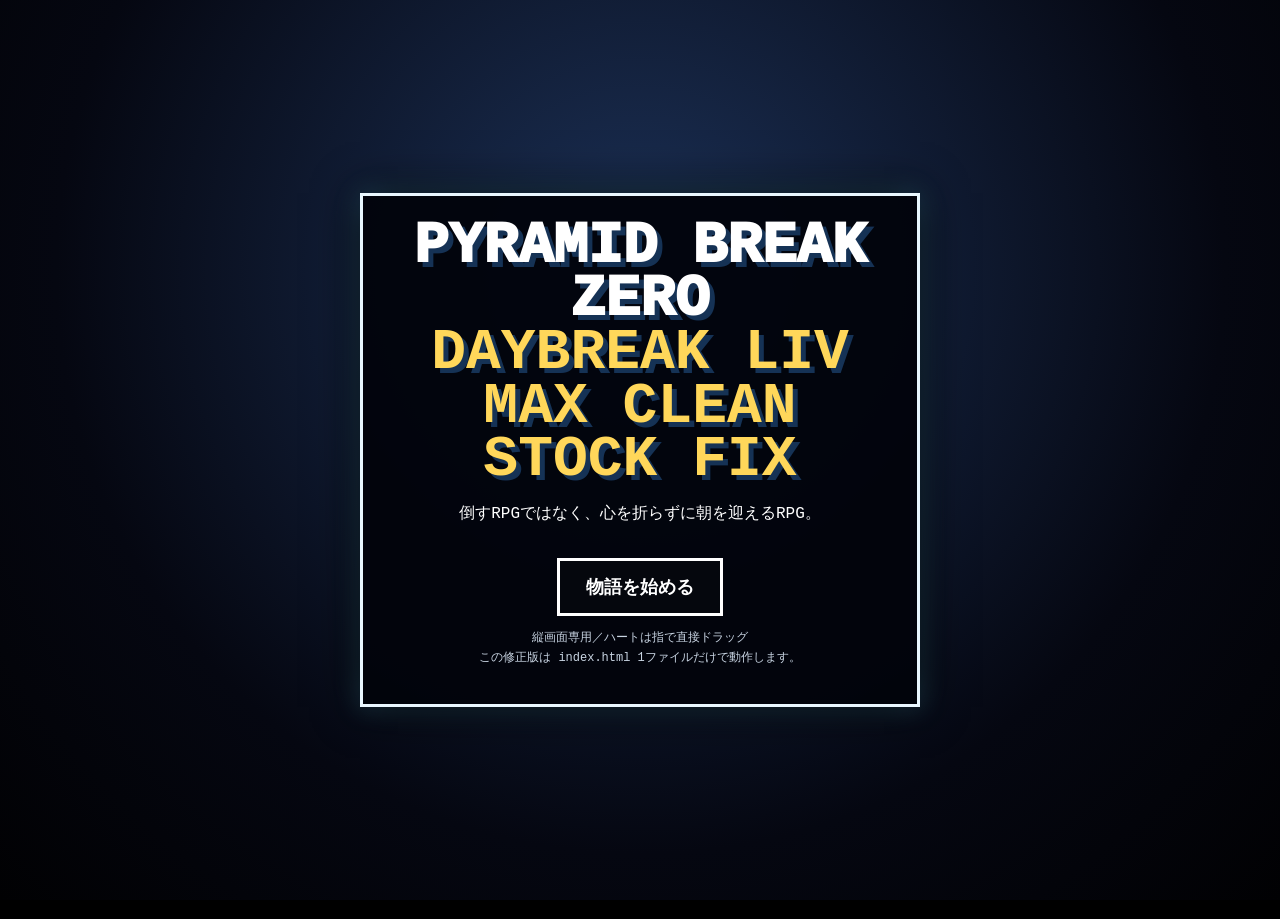
==== index.html @ 1a09490d "rpg" ====
<!doctype html><html lang="ja"><head><meta charset="utf-8"><meta name="viewport" content="width=device-width,initial-scale=1,viewport-fit=cover,user-scalable=no"><meta name="theme-color" content="#02040b"><title>DAYBREAK L BARRIER PERFECT FIX</title><style>*{box-sizing:border-box;-webkit-user-select:none;user-select:none;-webkit-touch-callout:none}html,body{margin:0;width:100%;height:100%;overflow:hidden;background:#000;color:#fff;font-family:ui-monospace,SFMono-Regular,Menlo,monospace}body{display:grid;place-items:center}#wrap{position:relative;width:100vw;height:100dvh;background:#000}canvas{display:block;width:100%;height:100%;touch-action:none}.overlay{position:absolute;inset:0;z-index:20;display:grid;place-items:center;padding:20px;background:radial-gradient(circle at 50% 30%,#1c3157,#050711 65%,#010103)}.card{width:min(92vw,560px);padding:24px;border:3px solid #e9f7ff;background:#02040bf2;text-align:center;box-shadow:0 0 42px #000,0 0 24px #65d9ff55}.logo{font-size:clamp(30px,8vw,58px);font-weight:1000;line-height:.92;text-shadow:5px 5px 0 #153255}.logo b{color:#ffd75a}button{margin-top:18px;padding:14px 26px;border:3px solid #fff;background:#05070d;color:#fff;font:900 18px monospace}.small{font-size:12px;line-height:1.7;color:#c8d4e2}.hidden{display:none!important}#rotate{display:none;position:absolute;inset:0;z-index:50;background:#000;place-items:center;text-align:center;padding:28px;font-weight:900}@media(orientation:landscape) and (max-height:850px){#rotate{display:grid}}</style></head><body><div id="wrap"><canvas id="game" width="540" height="960"></canvas><div id="start" class="overlay"><div class="card"><div class="logo">PYRAMID BREAK ZERO<br><b>DAYBREAK LI<br>RAPID MAX MUSIC FIX</b></div><p>倒すRPGではなく、心を折らずに朝を迎えるRPG。</p><button id="startButton">物語を始める</button><p class="small">縦画面専用／ハートは指で直接ドラッグ<br>この修正版は index.html 1ファイルだけで動作します。</p></div></div><div id="ending" class="overlay hidden"><div class="card"><div id="endingTitle" class="logo">DAYBREAK</div><p id="endingText"></p><button id="restartButton">もう一度</button></div></div><div id="fatal" class="overlay hidden"><div class="card"><h2>起動エラー</h2><p id="fatalText"></p><button onclick="location.reload()">再読み込み</button></div></div><div id="rotate">iPhoneを縦向きにしてください</div></div>\n<script>
(function(){
  if(!CanvasRenderingContext2D.prototype.roundRect){
    CanvasRenderingContext2D.prototype.roundRect=function(x,y,w,h,r){
      r=Math.max(0,Math.min(Number(r)||0,Math.abs(w)/2,Math.abs(h)/2));
      this.moveTo(x+r,y);this.lineTo(x+w-r,y);this.quadraticCurveTo(x+w,y,x+w,y+r);
      this.lineTo(x+w,y+h-r);this.quadraticCurveTo(x+w,y+h,x+w-r,y+h);
      this.lineTo(x+r,y+h);this.quadraticCurveTo(x,y+h,x,y+h-r);
      this.lineTo(x,y+r);this.quadraticCurveTo(x,y,x+r,y);return this;
    };
  }
  window.addEventListener('error',function(e){
    var f=document.getElementById('fatal'),t=document.getElementById('fatalText');
    if(t)t.textContent='エラー: '+(e.message||'不明なエラー');if(f)f.classList.remove('hidden');
  });
})();
</script><script>"use strict";window.Game={W:540,H:960,canvas:null,ctx:null,arena:{x:34,y:305,w:472,h:405},state:"BOOT",sub:"none",last:0,time:0,turn:0,active:0,bond:0,score:0,talkCount:0,talkRoute:false,trueReady:false,dialogue:[],dialogueIndex:0,dialogueNext:null,attackX:70,attackDir:1,attackTime:0,attackHits:0,attackTotal:0,attackEnded:false,bullets:[],particles:[],damageText:[],trails:[],hitRects:[],defenseTime:0,patternId:0,patternClock:0,dragging:false,shake:0,flash:0,message:"",messageTime:0,timeStopTurns:0,barrierTurns:0,critTurns:0,slowTurns:0,oniTurns:0,skillUsed:[0,0,0,0,0,0],permanentDead:[false,false,false,false,false,false],attackBoost:[1,1,1,1,1,1],stunTurns:[0,0,0,0,0,0],bossFx:{hover:0,wing:0,hit:0,transform:0,handL:0,handR:0,dash:0,reach:0,eyeBeam:0,coreOpen:0,cinema:0,cinemaType:"",cinemaName:"",cinemaQuote:"",cinemaColor:"#fff"},heart:{x:270,y:515,r:10,inv:0,ox:0,oy:0},party:[{name:"トシユキ",max:120,hp:120,mp:75,mm:75,c:"#725fbd",skill:"ザ・ワールド",pow:22},{name:"カズアキ",max:195,hp:195,mp:50,mm:50,c:"#805044",skill:"ワールド・イズ・マイン",pow:39},{name:"マッピー",max:125,hp:125,mp:90,mm:90,c:"#d0aa60",skill:"ピラミッド・ハート",pow:18},{name:"ケイタ",max:135,hp:135,mp:78,mm:78,c:"#ef9432",skill:"鳳翼天翔",pow:29},{name:"イサジ",max:185,hp:185,mp:46,mm:46,c:"#edc650",skill:"領域展開・鬼",pow:36},{name:"リョウゴ",max:140,hp:140,mp:82,mm:82,c:"#438fca",skill:"虫の知らせ",pow:26}],boss:{name:"機械天使 アルカ・セラフ 完全体",max:1200000,hp:1200000,phase:1,armor:850},items:{herb:1},stars:[],nebulae:[],meteors:[]};Game.clamp=(v,a,b)=>Math.max(a,Math.min(b,v));Game.rnd=(a,b)=>a+Math.random()*(b-a);Game.actions=()=>Game.trueReady?["こうげき","わざ","どうぐ","手を差し伸べる","こうたい"]:["こうげき","わざ","どうぐ","はなす","こうたい"];Game.current=function(){if(Game.party[Game.active].hp<=0||Game.permanentDead[Game.active]){const i=Game.party.findIndex((p,j)=>p.hp>0&&!Game.permanentDead[j]);Game.active=i<0?0:i}return Game.party[Game.active]};Game.aliveCount=()=>Game.party.filter((p,i)=>p.hp>0&&!Game.permanentDead[i]).length;Game.skillLimit=i=>1;
"use strict";
Game.audio=null;Game.bgm=null;Game.bgmPhase2=null;Game.musicTimer=null;Game.musicStep=0;Game.sfxGain=4.5;Game.phase2MusicStarted=false;

Game.ensureMaster=function(){
 if(!Game.audio)return;
 if(!Game.masterCompressor){
  Game.masterCompressor=Game.audio.createDynamicsCompressor();
  Game.masterCompressor.threshold.value=-18;
  Game.masterCompressor.knee.value=18;
  Game.masterCompressor.ratio.value=6;
  Game.masterCompressor.attack.value=.003;
  Game.masterCompressor.release.value=.18;
  Game.masterCompressor.connect(Game.audio.destination);
 }
};

Game.ensureAudio=function(){
 if(!Game.audio)Game.audio=new(window.AudioContext||window.webkitAudioContext)();
 if(Game.audio.state==="suspended")Game.audio.resume().catch(()=>{});Game.ensureMaster();
 if(!Game.bgm){
  Game.bgm=new Audio("audio/kokuyoku-no-shuen.mp3");
  Game.bgm.loop=true;Game.bgm.preload="auto";Game.bgm.volume=0;
 }
 if(!Game.bgmPhase2){
  Game.bgmPhase2=new Audio("audio/gata-ab-major-bpm134.mp3");
  Game.bgmPhase2.loop=true;Game.bgmPhase2.preload="auto";Game.bgmPhase2.volume=0;
 }
};
Game.tone=function(f=220,d=.08,t="sine",v=.025,delay=0,slide=0){
 if(!Game.audio)return;
 const now=Game.audio.currentTime+delay,o=Game.audio.createOscillator(),a=Game.audio.createGain();
 o.type=t;o.frequency.setValueAtTime(Math.max(30,f),now);
 if(slide)o.frequency.exponentialRampToValueAtTime(Math.max(30,f+slide),now+d);
 a.gain.setValueAtTime(Math.max(.0001,v*Game.sfxGain),now);
 a.gain.exponentialRampToValueAtTime(.0001,now+d);
 o.connect(a);a.connect(Game.masterCompressor||Game.audio.destination);o.start(now);o.stop(now+d+.02);
};
Game.noise=function(d=.08,v=.025,delay=0){
 if(!Game.audio)return;
 const len=Math.max(1,Math.floor(Game.audio.sampleRate*d));
 const b=Game.audio.createBuffer(1,len,Game.audio.sampleRate),data=b.getChannelData(0);
 for(let i=0;i<len;i++)data[i]=(Math.random()*2-1)*(1-i/len);
 const s=Game.audio.createBufferSource(),a=Game.audio.createGain(),now=Game.audio.currentTime+delay;
 s.buffer=b;a.gain.setValueAtTime(v*Game.sfxGain,now);a.gain.exponentialRampToValueAtTime(.0001,now+d);
 s.connect(a);a.connect(Game.masterCompressor||Game.audio.destination);s.start(now);
};
Game.beep=(f=220,d=.08,t="sine",v=.025)=>Game.tone(f,d,t,v);
Game.sfxTap=function(){Game.tone(520,.055,"square",.07,0,180);Game.tone(860,.045,"sine",.055,.02,120)};
Game.sfxAttack=function(crit=false,total=false){
 if(total){Game.noise(.18,.075);Game.tone(95,.32,"sawtooth",.07,0,-45);Game.tone(190,.22,"square",.045,.035,-80);return}
 Game.noise(crit?.11:.065,crit?.055:.03);
 Game.tone(crit?150:230,crit?.18:.09,crit?"sawtooth":"square",crit?.055:.032,0,crit?-85:-110);
 if(crit)Game.tone(820,.12,"sine",.03,.025,-350);
};
Game.sfxEnemy=function(kind="normal"){
 if(kind==="beam"){
  Game.tone(75,.55,"sawtooth",.075,0,620);
  Game.tone(145,.42,"square",.05,.12,430);
  Game.noise(.22,.04,.32);
 }else if(kind==="hand"){
  Game.noise(.22,.08,0);
  Game.tone(62,.28,"square",.085,0,-22);
  Game.tone(118,.16,"sawtooth",.045,.06,-55);
 }else if(kind==="dash"){
  Game.noise(.30,.065,0);
  Game.tone(520,.24,"sawtooth",.055,0,-455);
  Game.tone(95,.24,"square",.055,.13,-40);
 }else if(kind==="wing"){
  Game.noise(.18,.045,0);
  Game.tone(760,.18,"triangle",.032,0,-510);
  Game.tone(1050,.12,"sine",.022,.05,-420);
 }else if(kind==="mine"){
  Game.tone(210,.18,"square",.03,0,80);
  Game.tone(310,.12,"sine",.022,.18,120);
  Game.noise(.12,.038,.45);
  Game.tone(70,.22,"sawtooth",.052,.45,-30);
 }else if(kind==="core"){
  Game.tone(55,.7,"sawtooth",.06,0,260);
  Game.tone(110,.55,"triangle",.04,.08,420);
  Game.noise(.28,.045,.35);
 }else if(kind==="meteor"){
  Game.tone(360,.35,"sawtooth",.04,0,-310);
  Game.noise(.28,.055,.18);
  Game.tone(68,.28,"square",.06,.25,-25);
 }else if(kind==="spiral"){
  Game.tone(440,.3,"sine",.025,0,360);
  Game.tone(660,.35,"triangle",.022,.08,-260);
 }else{
  Game.tone(185,.14,"triangle",.035,0,-100);
  Game.tone(280,.09,"sine",.018,.04,-80);
 }
};
Game.sfxHurt=function(){Game.noise(.18,.12);Game.tone(95,.28,"sawtooth",.11,0,-45);Game.tone(180,.12,"square",.07,.03,-80)};
Game.sfxSkill=function(){Game.tone(220,.3,"sine",.035,0,440);Game.tone(330,.35,"triangle",.03,.08,550);Game.tone(660,.4,"sine",.025,.18,620)};
Game.fadeBgm=function(target=0.58,duration=2){
 if(!Game.bgm)return;
 const from=Game.bgm.volume,steps=Math.max(1,Math.floor(duration*30));
 let n=0;
 clearInterval(Game._bgmFade);
 Game._bgmFade=setInterval(()=>{
  n++;
  const t=Math.min(1,n/steps);
  Game.bgm.volume=from+(target-from)*t;
  if(t>=1){clearInterval(Game._bgmFade);Game._bgmFade=null}
 },1000/30);
};
Game.fadeTrack=function(track,target,duration=1,key="_trackFade"){
 if(!track)return;
 const from=track.volume,steps=Math.max(1,Math.floor(duration*30));
 let n=0;clearInterval(Game[key]);
 Game[key]=setInterval(()=>{
  n++;const t=Math.min(1,n/steps);
  track.volume=from+(target-from)*t;
  if(t>=1){clearInterval(Game[key]);Game[key]=null}
 },1000/30);
};
Game.startPhase2Music=function(){
 Game.ensureAudio();
 if(Game.phase2MusicStarted)return;
 Game.phase2MusicStarted=true;

 // Cancel every fade that could change the first BGM again.
 clearInterval(Game._bgmFade);Game._bgmFade=null;
 clearInterval(Game._phase1Fade);Game._phase1Fade=null;
 clearInterval(Game._phase2Fade);Game._phase2Fade=null;

 // Stop the first-half BGM completely before the second track starts.
 if(Game.bgm){
  Game.bgm.volume=0;
  Game.bgm.pause();
  Game.bgm.currentTime=0;
 }

 if(Game.bgmPhase2){
  Game.bgmPhase2.pause();
  Game.bgmPhase2.currentTime=0;
  Game.bgmPhase2.volume=0;
  const p=Game.bgmPhase2.play();
  if(p&&p.catch)p.catch(()=>{});
  Game.fadeTrack(Game.bgmPhase2,.16,1.8,"_phase2Fade");
 }
};

Game.startMusic=function(){
 Game.ensureAudio();
 Game.phase2MusicStarted=false;
 if(Game.bgmPhase2){Game.bgmPhase2.pause();Game.bgmPhase2.currentTime=0;Game.bgmPhase2.volume=0;}
 if(Game.bgm){
  Game.bgm.pause();
  Game.bgm.currentTime=0;
  Game.bgm.volume=0;
  const p=Game.bgm.play();
  if(p&&p.catch)p.catch(()=>{});
  Game.fadeBgm(.12,2);
 }
};
Game.fadeOutMusic=function(duration=5){
 if(Game.bgm&&!Game.bgm.paused)Game.fadeTrack(Game.bgm,0,duration,"_phase1Fade");
 if(Game.bgmPhase2&&!Game.bgmPhase2.paused)Game.fadeTrack(Game.bgmPhase2,0,duration,"_phase2Fade");
};
Game.duckMusic=function(level=.28,duration=.6){
 if(Game.phase2MusicStarted){
  if(Game.bgm){Game.bgm.volume=0;Game.bgm.pause()}
  if(Game.bgmPhase2)Game.fadeTrack(Game.bgmPhase2,level,duration,"_phase2Fade");
 }else if(Game.bgm){
  Game.fadeTrack(Game.bgm,level,duration,"_phase1Fade");
 }
};
Game.restoreMusic=function(duration=.9){
 if(Game.phase2MusicStarted){
  if(Game.bgm){
   Game.bgm.volume=0;
   Game.bgm.pause();
  }
  if(Game.bgmPhase2)Game.fadeTrack(Game.bgmPhase2,.16,duration,"_phase2Fade");
 }else{
  if(Game.bgm)Game.fadeTrack(Game.bgm,.12,duration,"_phase1Fade");
 }
};
Game.sfxClock=function(){
 for(let i=0;i<8;i++){Game.tone(i%2?880:660,.035,"square",.022,i*.34,-120)}
 Game.tone(55,.9,"sine",.04,2.5,120);
};
Game.sfxCollapse=function(){
 Game.noise(.55,.09,0);
 Game.tone(130,.7,"sawtooth",.07,0,-85);
 Game.noise(.35,.06,.35);
 Game.tone(82,.9,"square",.055,.4,-35);
};
Game.sfxPhoenix=function(){
 Game.tone(330,.55,"sine",.035,0,660);
 Game.tone(440,.8,"triangle",.03,.1,880);
 Game.noise(.5,.025,.2);
};
Game.sfxOni=function(){
 Game.noise(.28,.075,0);
 Game.tone(88,.5,"sawtooth",.08,0,70);
 Game.tone(176,.35,"square",.04,.12,-80);
};
Game.sfxFuture=function(){
 for(let i=0;i<7;i++)Game.tone(520+i*80,.09,"sine",.018,i*.06,60);
};
Game.sfxBarrier=function(){
 Game.tone(240,.4,"sine",.03,0,400);
 Game.tone(480,.45,"triangle",.025,.08,500);
};
Game.sfxSlash=function(){
 Game.noise(.16,.05,0);
 Game.tone(520,.18,"sawtooth",.045,0,-420);
};
"use strict";Game.talkLines=[["機械天使「命令以外を、私は知らない。」","マッピー「なら最初の言葉から始めよう。」"],["機械天使「なぜ逃げない。」","トシユキ「置いていけない奴がいるからだ。」"],["機械天使「私を恐れないのか。」","イサジ「怖い。でも、怖いまま立ってる。」"],["機械天使「痛みとは、故障ですか。」","ケイタ「痛みは、生きてる場所を教える。」"],["機械天使「私は兵器だ。」","カズアキ「兵器でも、選び直すことはできる。」"],["機械天使「選択は命令違反です。」","リョウゴ「未来だって、命令には従わない。」"],["機械天使「私を作った者は、もういない。」","マッピー「いなくなった誰かの命令で、今を捨てるな。」"],["機械天使「戦わなければ、私は空になる。」","トシユキ「空なら、これから入れればいい。」"],["機械天使「私に『これから』はない。」","ケイタ「朝は勝手に来る。君にも来る。」"],["機械天使「朝を見た記録がない。」","リョウゴ「なら、初めての記録を作ろう。」"],["機械天使「あなたたちは傷ついている。」","イサジ「傷があるから、守りたいものが分かる。」"],["機械天使「守る対象を理解できない。」","カズアキ「理解してから守るんじゃない。」"],["機械天使「私は何度も都市を消した。」","マッピー「消した数だけで、君の全部を決めない。」"],["機械天使「許されると思うのか。」","トシユキ「許すかどうかより、次を選べ。」"],["機械天使「次の一秒が怖い。」","ケイタ「怖い一秒を、一緒に越えるんだ。」"],["機械天使「私は泣く機能を持たない。」","リョウゴ「その声は、もう泣いてる。」"],["機械天使「声が震える理由を解析できない。」","イサジ「解析しなくていい。感じればいい。」"],["機械天使「感じることは弱さですか。」","カズアキ「弱さを抱えたまま進むのが強さだ。」"],["機械天使「私は終わり方を知らない。」","マッピー「終わらせなくていい。止まればいい。」"],["機械天使「止まる命令が存在しない。」","トシユキ「今ここで、自分に命令しろ。」"],["機械天使「私自身の命令……。」","ケイタ「それを願いって呼ぶんだ。」"],["機械天使「願いは許可されていない。」","リョウゴ「許可を待たなくていい未来もある。」"],["機械天使「私は帰る場所を持たない。」","マッピー「帰る場所は、誰かと作るものだ。」"],["機械天使「私がそこにいてもいいのか。」","イサジ「いいかどうかは、来てから決めろ。」"],["機械天使「あなたたちは、なぜ笑える。」","カズアキ「泣いた後でも笑えるって知ってるからだ。」"],["機械天使「私も笑えますか。」","ケイタ「下手でもいい。最初はみんなそうだ。」"],["機械天使「戦闘出力が低下している。」","リョウゴ「違う。君が自分で止まり始めてる。」"],["機械天使「命令が遠くなっていく。」","トシユキ「代わりに、俺たちの声を聞け。」"],["機械天使「あなたたちの声が、怖くない。」","マッピー「それが帰る音だ。」"],["機械天使「……私は、初めて命令ではなく、誰かの言葉で止まれた。」","六人は武器を下ろした。"]];Game.say=function(lines,next){Game.dialogue=Array.isArray(lines)?lines:[lines];Game.dialogueIndex=0;Game.dialogueNext=next||null;Game.sub="dialog"};Game.nextDialogue=function(){Game.dialogueIndex++;if(Game.dialogueIndex>=Game.dialogue.length){const n=Game.dialogueNext;Game.dialogue=[];Game.dialogueNext=null;Game.sub="none";if(n)n()}};Game.talk=function(){if(Game.trueReady)return Game.trueEnding();Game.talkRoute=true;const idx=Math.min(29,Game.talkCount);Game.talkCount++;if(Game.talkCount>=30)Game.trueReady=true;Game.say(Game.talkLines[idx],()=>{if(Game.trueReady){Game.toast("新しいコマンド『手を差し伸べる』が現れた",1.8);Game.setState("MENU");return}if(Game.talkCount===10){Game.shake=18;Game.flash=.16;Game.toast("言葉に反応し、敵攻撃がHP半分時の領域へ移行",2);Game.startPhase2Music()}if(Game.talkCount===20){Game.shake=28;Game.flash=.22;Game.toast("FINAL PHASE ATTACK UNLOCKED",2)}Game.beginDefense()})};
"use strict";Game.setState=s=>{Game.state=s;Game.hitRects=[]};Game.toast=(s,t=1)=>{Game.message=s;Game.messageTime=t};Game.particle=function(x,y,c,n=14,pow=1){for(let i=0;i<n;i++)Game.particles.push({x,y,vx:Game.rnd(-170,170)*pow,vy:Game.rnd(-220,80)*pow,l:Game.rnd(.3,.75),c,s:Game.rnd(2,6)})};Game.startCinematic=function(type,name,quote,color){
 Game.duckMusic(.025,.25);
 if(type==="clock")Game.sfxClock();
 else if(type==="slash")Game.sfxSlash();
 else if(type==="pyramid")Game.sfxBarrier();
 else if(type==="phoenix")Game.sfxPhoenix();
 else if(type==="oni")Game.sfxOni();
 else if(type==="future")Game.sfxFuture();
 else Game.sfxSkill();Object.assign(Game.bossFx,{cinema:2.25,cinemaType:type,cinemaName:name,cinemaQuote:quote,cinemaColor:color});Game.flash=.18;Game.shake=18;Game.particle(270,470,color,40,1.4)};Game.damageBoss=function(raw){const n=Math.max(1,Math.floor(raw-Game.boss.armor));Game.boss.hp=Math.max(0,Game.boss.hp-n);Game.score+=n*10;Game.bossFx.hit=.35;Game.shake=12;Game.flash=.08;Game.damageText.push({x:270,y:205,l:1.25,n,crit:n>=12000,total:false});Game.particle(270,190,"#fff",22,1.1);Game.sfxAttack(n>=12000,false);if(Game.boss.hp<=0)Game.normalEnding()};Game.hurt=function(n){
 if(Game.barrierTurns>0)n=Math.ceil(n*.38);
 if(Game.talkRoute)n*=2;
 if(Game.boss.hp<=Game.boss.max/2)n*=1.25;n*=Game.talkAttackMultiplier();
 const p=Game.current();
 p.hp=Math.max(0,p.hp-Math.ceil(n));Game.sfxHurt();
 if(p.hp<=0){
  const next=Game.party.findIndex((q,i)=>q.hp>0&&!Game.permanentDead[i]);
  if(next<0)return Game.gameOver();
  Game.active=next;
 }
};Game.initSpace=function(){Game.stars=[];Game.nebulae=[];Game.meteors=[];for(let i=0;i<90;i++)Game.stars.push({x:Math.random()*540,y:Math.random()*960,z:1+Math.random()*3,v:8+Math.random()*28,a:.25+Math.random()*.75});for(let i=0;i<7;i++)Game.nebulae.push({x:Math.random()*540,y:Math.random()*750,r:80+Math.random()*180,v:2+Math.random()*8,h:190+Math.random()*120});for(let i=0;i<5;i++)Game.meteors.push({x:Math.random()*800-100,y:Math.random()*500,v:120+Math.random()*180})};
"use strict";
Game.addBullet=(x,y,vx,vy,r,c,k,extra={})=>Game.bullets.push({x,y,vx,vy,r,c,k,...extra});

Game.effectivePhase=function(){
 let p=Game.boss.phase;
 // 10 conversations: use the same attack tier as the half-HP state (Phase 3).
 // 20 conversations: immediately use the final Phase 5 attack tier.
 if(Game.talkCount>=20)p=Math.max(p,5);
 else if(Game.talkCount>=10)p=Math.max(p,3);
 return p;
};
Game.talkAttackMultiplier=function(){
 if(Game.talkCount>=20)return 1.55;
 if(Game.talkCount>=10)return 1.25;
 return 1;
};

Game.spawnPattern=function(id){
 const G=Game,A=G.arena,cx=270,cy=510,add=G.addBullet;
 const sid=id%40;
 Game.sfxEnemy(
 [0,1,2,3,17,18,27,36].includes(sid)?"hand":
 [4,5,21,32,37].includes(sid)?"dash":
 [28,29,36,39].includes(sid)?"beam":
 [8,10,14,24,30,34,35,38].includes(sid)?"wing":
 [15,25,33].includes(sid)?"mine":
 [11,22,39].includes(sid)?"core":
 [19,31].includes(sid)?"meteor":
 [6,7,12,20,23,26].includes(sid)?"spiral":"normal"
 );Object.assign(G.bossFx,{handL:0,handR:0,dash:0,reach:0,eyeBeam:0,coreOpen:0});id%=40;
 const radial=(n,spd,c,k="ring")=>{for(let i=0;i<n;i++){const a=i*Math.PI*2/n;add(cx,cy,Math.cos(a)*spd,Math.sin(a)*spd,7,c,k)}};
 const rain=(n,c,spd=230,r=8)=>{for(let i=0;i<n;i++)add(G.rnd(A.x,A.x+A.w),A.y-30-G.rnd(0,150),G.rnd(-45,45),spd+G.rnd(0,90),r,c,"rain")};
 if(id===0||id===1){G.bossFx[id===0?"handL":"handR"]=1;G.bossFx.reach=1.4;for(let i=0;i<7;i++)add(id===0?A.x-45:A.x+A.w+45,A.y+35+i*52,id===0?260:-260,0,22,"#dce9f6","hand",{warn:.7})}
 else if(id===2){G.bossFx.handL=G.bossFx.handR=1;G.bossFx.reach=1.6;for(let i=0;i<6;i++){add(A.x-40,A.y+45+i*62,235,0,20,"#fff","hand",{warn:.9});add(A.x+A.w+40,A.y+45+i*62,-235,0,20,"#fff","hand",{warn:.9})}}
 else if(id===3){for(let i=0;i<5;i++)add(A.x+55+i*90,A.y-100,0,330,32,"#b8c5d3","slam",{warn:.75})}
 else if(id===4||id===5){G.bossFx.dash=1.5;add(id===4?A.x-130:A.x+A.w+130,cy,id===4?560:-560,0,62,"#e9f5ff","body",{warn:1})}
 else if(id===6){radial(20,225,"#ffd657")}
 else if(id===7){for(let i=0;i<24;i++){const a=i*.52;add(cx,cy,Math.cos(a)*130,Math.sin(a)*130,7,i%2?"#fff":"#ff7190","spiral",{spin:i%2?.95:-.95})}}
 else if(id===8){rain(17,"#eef7ff",210,7)}
 else if(id===9){for(let i=0;i<12;i++)add(i%2?A.x+A.w:A.x,A.y+24+(i%6)*70,i%2?-190:190,0,11,"#ff844f","homing")}
 else if(id===10){for(let i=0;i<8;i++)add(A.x+35+i*62,A.y-25,0,245,14,"#b6dcff","blade",{wave:i})}
 else if(id===11){G.bossFx.coreOpen=4;for(let i=0;i<14;i++)add(G.rnd(A.x,A.x+A.w),G.rnd(A.y,A.y+A.h),G.rnd(-65,65),G.rnd(-65,65),8,"#ff4f73","core")}
 else if(id===12){for(let i=0;i<14;i++){const a=i*Math.PI*2/14;add(cx+Math.cos(a)*230,cy+Math.sin(a)*185,-Math.cos(a)*195,-Math.sin(a)*195,9,"#c578ff","orbit")}}
 else if(id===13){for(let i=0;i<22;i++)add(G.rnd(A.x,A.x+A.w),G.rnd(A.y,A.y+A.h),0,0,7,i%3?"#fff":"#55d8ff","fake",{fake:i%4===0})}
 else if(id===14){for(let i=0;i<10;i++)add(i%2?A.x+A.w:A.x,A.y+35+i*42,i%2?-275:275,Math.sin(i)*110,8,"#ff5f82","sweep")}
 else if(id===15){for(let i=0;i<9;i++)add(G.rnd(A.x,A.x+A.w),G.rnd(A.y,A.y+A.h),0,0,12,"#ffe05e","mine",{timer:G.rnd(.6,1.3)})}
 else if(id===16){for(let i=0;i<18;i++){const a=i*Math.PI*2/18;add(cx+Math.cos(a)*270,cy+Math.sin(a)*220,-Math.cos(a)*250,-Math.sin(a)*250,i%4===0?13:7,i%4===0?"#ff3d5d":"#fff","judgement")}}
 else if(id===17||id===18){G.bossFx[id===17?"handL":"handR"]=1;G.bossFx.reach=1.5;for(let i=0;i<10;i++)add(id===17?A.x-40:A.x+A.w+40,A.y+30+i*39,id===17?220:-220,Math.sin(i)*100,16,"#d8e5f1","grab")}
 else if(id===19){for(let i=0;i<7;i++)add(A.x+35+i*68,A.y-30,Math.sin(i)*90,260,20,"#ffcc5a","meteor")}
 else if(id===20){for(let i=0;i<26;i++){const a=i*Math.PI*2/26;add(cx,cy,Math.cos(a)*(145+(i%3)*38),Math.sin(a)*(145+(i%3)*38),6,i%3?"#fff":"#69d8ff","burst")}}
 else if(id===21){G.bossFx.dash=1.7;for(let i=0;i<4;i++)add(A.x-100-i*80,A.y+80+i*82,450,0,42,"#eef7ff","body",{warn:.75+i*.12})}
 else if(id===22){G.bossFx.coreOpen=5;for(let i=0;i<20;i++)add(i%2?A.x+A.w:A.x,A.y+15+(i%10)*42,i%2?-245:245,0,7,i%3?"#fff":"#ff375d","final")}
 else if(id===23){for(let i=0;i<11;i++)add(A.x+20+i*45,A.y+A.h+30,Math.sin(i)*75,-255,13,"#7bdcff","geyser")}
 else if(id===24){for(let i=0;i<9;i++)add(G.rnd(A.x,A.x+A.w),A.y-20,G.rnd(-90,90),220,18,"#f2f6ff","drill",{spin:G.rnd(-2,2)})}
 else if(id===25){for(let i=0;i<16;i++)add(cx,cy,G.rnd(-280,280),G.rnd(-280,280),7,"#ff77c8","split",{life:1})}
 else if(id===26){for(let i=0;i<14;i++)add(i%2?A.x+A.w:A.x,A.y+15+(i%7)*62,i%2?-225:225,0,10,"#ffd84e","zig",{phase:i})}
 else if(id===27){G.bossFx.handL=G.bossFx.handR=1;G.bossFx.reach=1.7;for(let i=0;i<18;i++)add(G.rnd(A.x,A.x+A.w),G.rnd(A.y,A.y+A.h),G.rnd(-135,135),G.rnd(-135,135),9,"#d9e4ef","knuckle")}
 else if(id===28){G.bossFx.eyeBeam=1.4;for(let i=0;i<5;i++)add(cx,A.y+55+i*70,0,300,22,"#ff4264","eyeBeam",{warn:1.1+i*.1})}
 else if(id===29){G.bossFx.eyeBeam=1.6;for(let i=0;i<9;i++)add(A.x+35+i*52,cy,0,0,16,"#ff4264","crossBeam",{timer:.9+i*.07})}
 else if(id===30){for(let i=0;i<12;i++)add(G.rnd(A.x,A.x+A.w),A.y-30,G.rnd(-40,40),270,10,"#e8f0ff","spear")}
 else if(id===31){radial(16,190,"#a0f0ff","halo")}
 else if(id===32){G.bossFx.dash=1.5;for(let i=0;i<3;i++)add(i%2?A.x+A.w+80:A.x-80,A.y+120+i*95,i%2?-500:500,0,50,"#eef7ff","body",{warn:.8+i*.18})}
 else if(id===33){for(let i=0;i<20;i++)add(G.rnd(A.x,A.x+A.w),G.rnd(A.y,A.y+A.h),0,0,9,"#9df4ff","clone",{timer:G.rnd(.5,1.4)})}
 else if(id===34||id===35){for(let i=0;i<14;i++)add(id===34?A.x-30:A.x+A.w+30,A.y+20+i*30,id===34?260:-260,Math.sin(i*.8)*120,8,"#ffbc62","wave")}
 else if(id===36){G.bossFx.handL=1;G.bossFx.eyeBeam=1.2;G.bossFx.reach=1.3;for(let i=0;i<8;i++)add(A.x-30,A.y+35+i*48,240,0,17,"#dde8f2","hand",{warn:.7});for(let i=0;i<6;i++)add(cx,A.y+50+i*60,0,300,18,"#ff4264","eyeBeam",{warn:1})}
 else if(id===37){G.bossFx.dash=1.5;radial(18,240,"#fff","burst")}
 else if(id===38){rain(24,"#ff89a7",230,7)}
 else {G.bossFx.coreOpen=6;G.bossFx.eyeBeam=1.8;for(let i=0;i<34;i++){const a=i*Math.PI*2/34;add(cx,cy,Math.cos(a)*(180+(i%4)*28),Math.sin(a)*(180+(i%4)*28),i%5===0?12:6,i%5===0?"#ff3657":"#fff","finale")}}
 if(G.talkCount>=20&&Math.random()<.45){
  const sid2=[0,2,6,8,14,21,28,32,36,38][Math.floor(Math.random()*10)];
  setTimeout(()=>Game.state==="DEFENSE"&&Game.spawnPattern(sid2),420);
 }else if(G.talkCount>=10&&Math.random()<.25){
  const sid2=[6,8,14,19,28,34][Math.floor(Math.random()*6)];
  setTimeout(()=>Game.state==="DEFENSE"&&Game.spawnPattern(sid2),650);
 }
};
Game.updateBullets=function(dt){
 const G=Game,ep=G.effectivePhase(),phaseSpeed=ep===5?1.55:ep>=3?1.25:1,slow=(G.slowTurns>0?.58:1)*phaseSpeed,pending=[];G.patternClock+=dt;G.bossFx.coreOpen=Math.max(0,G.bossFx.coreOpen-dt);G.bossFx.eyeBeam=Math.max(0,G.bossFx.eyeBeam-dt);
 const cadence=G.introMode?1.25:(G.talkCount>=20?1.45:G.talkCount>=10?2.05:3);
 if(G.patternClock>cadence&&G.bullets.length<(G.introMode?150:120)){
  G.patternClock=0;
  const extra=G.introMode?Math.floor(Math.random()*12):Math.floor(Math.random()*9);
  G.spawnPattern((G.patternId+1+extra)%40);
 }
 for(const b of G.bullets){
  if(b.warn>0){b.warn-=dt;continue}
  if(b.k==="homing"){const dx=G.heart.x-b.x,dy=G.heart.y-b.y,l=Math.hypot(dx,dy)||1;b.vx+=dx/l*90*dt;b.vy+=dy/l*90*dt}
  if(b.k==="spiral"){const a=b.spin*dt,ox=b.vx,oy=b.vy;b.vx=ox*Math.cos(a)-oy*Math.sin(a);b.vy=ox*Math.sin(a)+oy*Math.cos(a)}
  if(b.k==="blade")b.vx=Math.sin(G.time*5+b.wave)*95;
  if(b.k==="mine"){b.timer-=dt;if(b.timer<0&&b.timer>-100){b.timer=-999;Game.sfxEnemy("mine");for(let j=0;j<8;j++){const a=j*Math.PI/4;pending.push({x:b.x,y:b.y,vx:Math.cos(a)*215,vy:Math.sin(a)*215,r:5,c:"#ffe05e",k:"piece",life:2.4})}}}
  if(b.k==="split"){b.life-=dt;if(b.life<0&&b.life>-100){b.life=-999;for(let j=0;j<4;j++){const a=j*Math.PI/2;pending.push({x:b.x,y:b.y,vx:Math.cos(a)*200,vy:Math.sin(a)*200,r:5,c:"#ff9be0",k:"piece",life:2.2})}}}
  if(b.k==="zig")b.vy=Math.sin(G.time*7+b.phase)*130;
  if(b.k==="drill"){const a=b.spin*dt,ox=b.vx,oy=b.vy;b.vx=ox*Math.cos(a)-oy*Math.sin(a);b.vy=ox*Math.sin(a)+oy*Math.cos(a)}
  if(b.k==="clone"){b.timer-=dt;if(b.timer<=0){Game.tone(620,.08,"square",.022,0,-260);const dx=G.heart.x-b.x,dy=G.heart.y-b.y,l=Math.hypot(dx,dy)||1;b.vx=dx/l*220;b.vy=dy/l*220;b.timer=999}}
  if(b.life!==undefined)b.life-=dt;b.x+=b.vx*dt*slow;b.y+=b.vy*dt*slow;
  if(b.k==="fake"&&b.fake)continue;
  if(Math.hypot(b.x-G.heart.x,b.y-G.heart.y)<b.r+G.heart.r&&G.heart.inv<=0){G.hurt([0,20,25,31,38,46][G.effectivePhase()]);G.heart.inv=.7;G.particle(G.heart.x,G.heart.y,"#ff435d",14,1.2);G.shake=9}
 }
 G.bullets.push(...pending.slice(0,Math.max(0,120-G.bullets.length)));G.bullets=G.bullets.filter(b=>b&&(b.life===undefined||b.life>0)&&b.x>G.arena.x-180&&b.x<G.arena.x+G.arena.w+180&&b.y>G.arena.y-180&&b.y<G.arena.y+G.arena.h+180);if(G.bullets.length>(G.introMode?150:120))G.bullets.length=(G.introMode?150:120);
};
"use strict";
Game.reset=function(){const G=Game;G.party.forEach(p=>{p.hp=p.max;p.mp=p.mm});Object.assign(G.boss,{hp:G.boss.max,phase:1,armor:850});G.items.herb=1;G.turn=0;G.active=0;G.bond=0;G.score=0;G.talkCount=0;G.talkRoute=false;G.trueReady=false;G.skillUsed=[0,0,0,0,0,0];G.permanentDead=[false,false,false,false,false,false];G.timeStopTurns=G.barrierTurns=G.critTurns=G.slowTurns=G.oniTurns=0;G.attackBoost=[1,1,1,1,1,1];G.stunTurns=[0,0,0,0,0,0];G.bullets=[];G.particles=[];G.damageText=[];G.trails=[];G.shake=G.flash=0;G.initSpace();G.setState("MENU");G.say(["――空から、壊れた神が落ちてきた。","機械天使の生命値は1,200,000。共有のやくそうは一つ。","倒すこともできる。三十回、言葉を届けることもできる。","ただし言葉を選んだ瞬間から、敵の攻撃力は二倍になる。"],()=>G.setState("MENU"))};
Game.chooseAction=function(i){const a=Game.actions()[i];if(a==="こうげき"){Game.setState("ATTACK");Game.attackX=70;Game.attackDir=1;Game.attackTime=3.8;Game.attackHits=0;Game.attackTotal=0;Game.attackEnded=false}if(a==="わざ")Game.setState("SKILL");if(a==="どうぐ")Game.setState("ITEM");if(a==="はなす"||a==="手を差し伸べる")Game.talk();if(a==="こうたい")Game.setState("SWITCH")};
Game.useSkill=function(){const G=Game,p=G.current(),i=G.active,lim=G.skillLimit(i);if(G.skillUsed[i]>=lim){G.toast("この必殺技はもう使えない",1);G.setState("MENU");return}G.skillUsed[i]++;const names=["ザ・ワールド","ワールド・イズ・マイン","ピラミッド・ハート","鳳翼天翔","領域展開・鬼","虫の知らせ"],quotes=["止まれ、世界。仲間の鼓動だけは進め。","この三ターン、すべてを会心に変える。","全員で帰る場所を守る。","この命を、みんなの朝に変える。","攻撃回数を倍にする。守るための鬼だ。","敵の時間だけを遅くする。"];G.startCinematic(["clock","slash","pyramid","phoenix","oni","future"][i],names[i],quotes[i],p.c);G.setState("SKILL_CINEMA");setTimeout(()=>{if(i===0){G.timeStopTurns=6;p.mp=0;G.say(["宇宙から音が消えた。","六回の敵ターンが停止する。"],G.nextTurn);return}if(i===1){G.critTurns=3;G.say(["宇宙に巨大な亀裂が走った。","三ターン、通常攻撃が必ずクリティカルになる。"],G.beginDefense);return}if(i===2){G.barrierTurns=Math.max(G.barrierTurns,3);G.party.forEach((a,j)=>{if(!G.permanentDead[j])a.hp=Math.min(a.max,a.hp+55)});G.say(["巨大な黄金のピラミッドが仲間を包んだ。","全員回復。三回の敵攻撃を大幅軽減する。"],G.beginDefense);return}if(i===3){G.party.forEach((a,j)=>{if(j!==i&&!G.permanentDead[j])a.hp=a.max});p.hp=0;G.permanentDead[i]=true;G.say(["鳳凰が宇宙を横切り、仲間の傷をすべて消した。","ケイタ「これで、みんな帰れる。」"],G.nextTurn);return}if(i===4){G.oniTurns=4;G.attackBoost[i]=2;G.say(["赤黒い領域が開いた。","四ターン、イサジの攻撃可能回数が倍になる。"],G.beginDefense);return}if(i===5){G.slowTurns=Math.max(G.slowTurns,4);G.say([`虫の知らせ ${G.skillUsed[i]}/1。`,"四回の敵攻撃で、弾速と予備動作が遅くなる。"],G.beginDefense);return}},1500)};
Game.useItem=function(){if(Game.items.herb<=0){Game.toast("やくそうはもうない",.9);Game.setState("MENU");return}Game.items.herb--;const p=Game.current();p.hp=Math.min(p.max,p.hp+80);Game.toast(`${p.name} HP+80`,1);Game.beginDefense()};
Game.attackTap=function(){const G=Game;if(G.state!=="ATTACK"||G.attackEnded)return;const q=1-Math.abs(270-G.attackX)/200;let mult=55;if(G.critTurns>0)mult*=2;if(G.bossFx.coreOpen>0)mult*=1.6;const hit=Math.floor(G.current().pow*(.34+G.clamp(q,0,1)*.95)*(1+G.attackHits*.1)*mult);G.attackHits++;G.attackTotal+=hit;G.damageBoss(hit);G.attackDir*=-1;G.attackX=G.clamp(G.attackX+(Math.random()<.5?-28:28),70,470);if(G.attackHits>=7*(G.oniTurns>0&&G.active===4?2:1))G.finishAttack()};
Game.finishAttack=function(){
 const G=Game;if(G.attackEnded)return;G.attackEnded=true;
 const fin=Math.floor(G.attackTotal*(G.attackHits>=5?.35:.15));if(fin>0)G.damageBoss(fin);
 const grand=G.attackTotal+fin;G.damageText.push({x:270,y:285,l:1.85,n:grand.toLocaleString(),crit:true,total:true});G.sfxAttack(true,true);G.shake=22;G.flash=.16;
 if(G.boss.hp<=G.boss.max/2&&!G.worldUnlockedAnnounced){
  G.worldUnlockedAnnounced=true;
  if(G.boss.hp>0)setTimeout(()=>G.playWorldUnlockCinema(),900);
  return;
 }
 if(G.boss.hp>0)setTimeout(G.beginDefense,900)
};
Game.beginDefense=function(){const G=Game;if(G.boss.hp<=0)return;if(G.timeStopTurns>0){G.timeStopTurns--;G.toast(`敵ターン停止　残り${G.timeStopTurns}`,1);return setTimeout(G.nextTurn,650)}G.setState("DEFENSE");const ep=G.effectivePhase();G.defenseTime=[0,7.5,8.5,9.5,10.5,11.5][ep];G.patternClock=0;G.bullets=[];G.trails=[];G.heart.x=270;G.heart.y=515;G.heart.inv=.5;G.patternId=(G.turn*7+G.effectivePhase()*9+G.talkCount)%40;if(G.introMode){
 G.spawnPattern(2);
 setTimeout(()=>G.state==="DEFENSE"&&G.spawnPattern(8),550);
 setTimeout(()=>G.state==="DEFENSE"&&G.spawnPattern(14),1200);
 setTimeout(()=>G.state==="DEFENSE"&&G.spawnPattern(28),1900);
}else G.spawnPattern(G.patternId)};
Game.nextTurn=function(){const G=Game;G.turn++;const r=G.boss.hp/G.boss.max;G.boss.phase=r<=.12?5:r<=.32?4:r<=.55?3:r<=.78?2:1;G.boss.armor=[0,850,650,450,250,80][G.boss.phase];if(G.oniTurns>0&&G.active===4){G.oniTurns--;if(G.oniTurns===0)G.attackBoost[4]=1}if(G.critTurns>0)G.critTurns--;if(G.slowTurns>0)G.slowTurns--;if(G.barrierTurns>0)G.barrierTurns--;for(let i=0;i<G.stunTurns.length;i++)if(G.stunTurns[i]>0)G.stunTurns[i]--;G.active=(G.active+1)%G.party.length;for(let k=0;k<G.party.length;k++){if(G.party[G.active].hp>0&&!G.permanentDead[G.active]&&G.stunTurns[G.active]===0)break;G.active=(G.active+1)%G.party.length}if(G.aliveCount()===0)return G.gameOver();G.setState("MENU");G.toast(G.current().name+"のターン",.7)};
Game.trueEnding=function(){
 const G=Game;
 if(G.deathSequenceStarted)return;
 G.deathSequenceStarted=true;G.deathCinema=4.4;
 G.setState("BOSS_DEATH_CINEMA");G.sub="none";G.bullets=[];
 G.fadeOutMusic(5);G.sfxCollapse();G.shake=25;G.flash=.18;
 for(let i=0;i<80;i++)G.particle(270+G.rnd(-95,95),205+G.rnd(-90,90),i%3?"#eaf7ff":"#ff5a72",1,1.45);
 setTimeout(()=>{
  G.deathCinema=0;
  G.say([
   "アルカ・セラフの翼が、一枚ずつ光の粒へほどけていった。",
   "けれど、その崩壊は敗北ではなかった。",
   "機械天使「私は……初めて命令ではなく、誰かの言葉で止まれた。」",
   "六人は武器を下ろした。",
   "宇宙の向こうから、朝の光が差し込んだ。"
  ],()=>G.endScreen("TRUE DAYBREAK","七人は、戦わない朝を選んだ。"));
 },4400);
};
Game.normalEnding=function(){if(Game.trueReady||Game.deathSequenceStarted)return;Game.playBossDeathCinema()};
Game.gameOver=()=>Game.endScreen("NIGHT END","言葉も刃も、朝へ届かなかった。");Game.endScreen=function(title,text){Game.fadeOutMusic(2);Game.setState("END");document.getElementById("endingTitle").textContent=title;document.getElementById("endingText").textContent=text+"\nSCORE "+Game.score;document.getElementById("ending").classList.remove("hidden")};
Game.update=function(dt){const G=Game;G.time+=dt;G.messageTime=Math.max(0,G.messageTime-dt);G.shake*=.86;G.flash=Math.max(0,G.flash-dt);const f=G.bossFx;f.hover+=dt*1.5;f.wing+=dt*(3+G.boss.phase);f.hit=Math.max(0,f.hit-dt);f.transform=Math.max(0,f.transform-dt);f.cinema=Math.max(0,f.cinema-dt);f.dash=Math.max(0,f.dash-dt);f.reach=Math.max(0,f.reach-dt);G.stars.forEach(s=>{s.y+=s.v*dt;if(s.y>960){s.y=-4;s.x=Math.random()*540}});G.nebulae.forEach(n=>{n.x+=n.v*dt;if(n.x-n.r>540)n.x=-n.r});G.meteors.forEach(m=>{m.x+=m.v*dt;m.y+=m.v*.28*dt;if(m.x>650){m.x=-120;m.y=Math.random()*450}});G.particles.forEach(p=>{p.x+=p.vx*dt;p.y+=p.vy*dt;p.vy+=400*dt;p.l-=dt});G.particles=G.particles.filter(p=>p.l>0);G.damageText.forEach(d=>{d.y-=75*dt;d.l-=dt});G.damageText=G.damageText.filter(d=>d.l>0);G.trails.forEach(t=>t.l-=dt);G.trails=G.trails.filter(t=>t.l>0);if(G.state==="ATTACK"){G.attackTime-=dt;G.attackX+=G.attackDir*(430+G.attackHits*35)*dt;if(G.attackX>470){G.attackX=470;G.attackDir=-1}if(G.attackX<70){G.attackX=70;G.attackDir=1}if(G.attackTime<=0&&!G.attackEnded)G.finishAttack()}if(G.state==="DEFENSE"){G.updateBullets(dt);G.heart.x=G.clamp(G.heart.x,G.arena.x+14,G.arena.x+G.arena.w-14);G.heart.y=G.clamp(G.heart.y,G.arena.y+14,G.arena.y+G.arena.h-14);G.heart.inv=Math.max(0,G.heart.inv-dt);G.defenseTime-=dt;if(G.defenseTime<=0)G.nextTurn()}};

"use strict";
Game.R=(x,y,w,h,c)=>{const g=Game.ctx;g.fillStyle=c;g.fillRect(Math.round(x),Math.round(y),Math.round(w),Math.round(h))};
Game.T=(s,x,y,z=18,c="#fff",a="left")=>{const g=Game.ctx;g.fillStyle=c;g.font=`900 ${z}px monospace`;g.textAlign=a;g.fillText(String(s),x,y)};
Game.wrapped=function(s,x,y,maxW,lineH=24,size=16){const g=Game.ctx;g.font=`900 ${size}px monospace`;g.textAlign="center";let line="",lines=[];for(const ch of [...String(s)]){const t=line+ch;if(g.measureText(t).width>maxW&&line){lines.push(line);line=ch}else line=t}if(line)lines.push(line);lines.slice(0,4).forEach((v,i)=>Game.T(v,x,y+i*lineH,size,"#fff","center"))};
Game.panel=function(x,y,w,h,edge="#8aa4c8",fill="#070b14e8"){const g=Game.ctx;g.fillStyle=fill;g.strokeStyle=edge;g.lineWidth=3;g.beginPath();g.roundRect(x,y,w,h,12);g.fill();g.stroke()};
Game.drawSpace=function(){const G=Game,g=G.ctx,bg=g.createRadialGradient(270,240,20,270,240,650);bg.addColorStop(0,G.boss.phase>=4?"#451129":"#173c68");bg.addColorStop(.45,"#07152c");bg.addColorStop(1,"#010207");g.fillStyle=bg;g.fillRect(0,0,540,960);for(const n of G.nebulae){const gr=g.createRadialGradient(n.x,n.y,0,n.x,n.y,n.r);gr.addColorStop(0,`hsla(${n.h},80%,60%,.13)`);gr.addColorStop(1,"rgba(0,0,0,0)");g.fillStyle=gr;g.fillRect(n.x-n.r,n.y-n.r,n.r*2,n.r*2)}for(const s of G.stars){g.globalAlpha=s.a;G.R(s.x,s.y,s.z,s.z,s.z>2?"#fff":"#b7d9ff")}g.globalAlpha=1;for(const m of G.meteors){g.strokeStyle="#dff6ff";g.globalAlpha=.3;g.lineWidth=2;g.beginPath();g.moveTo(m.x,m.y);g.lineTo(m.x-55,m.y-18);g.stroke()}g.globalAlpha=1;g.fillStyle="#101c43";g.beginPath();g.arc(470,190,72,0,Math.PI*2);g.fill();g.fillStyle="#315b88";g.beginPath();g.arc(448,168,20,0,Math.PI*2);g.fill()};
Game.drawBoss=function(){const G=Game,g=G.ctx,f=G.bossFx,hover=Math.sin(f.hover)*7,recoil=f.hit?Math.sin(f.hit*70)*10:0,dashX=f.dash>0?Math.sin((1-f.dash/1.6)*Math.PI)*105:0,scale=.88+(f.transform?Math.sin(f.transform*18)*.05:0)+(f.dash>0?.12:0);g.save();g.translate(270+recoil+dashX,205+hover);g.scale(scale,scale);for(const side of[-1,1]){g.save();g.scale(side,1);const count=6+G.boss.phase;for(let i=0;i<count;i++){const flap=Math.sin(f.wing+i*.7)*11;g.strokeStyle=G.boss.phase>=4&&i%2?"#ff6d88":"#eef8ff";g.lineWidth=7-i*.2;g.beginPath();g.moveTo(42,0);g.quadraticCurveTo(82+i*13,-58+i*11,150+i*14+flap*.35,-42+i*12);g.stroke()}g.restore()}const bg=g.createLinearGradient(-65,-50,65,68);bg.addColorStop(0,"#c4d1df");bg.addColorStop(.45,"#788493");bg.addColorStop(1,"#303844");g.fillStyle=bg;g.fillRect(-65,-50,130,118);G.R(-51,-37,102,90,G.boss.phase>=4?"#220812":"#0b1018");g.fillStyle=G.boss.phase>=4?"#ff6d7e":"#d8b967";g.beginPath();g.moveTo(0,-105);g.lineTo(-50,-30);g.lineTo(50,-30);g.fill();G.R(-19,-63,38,17,"#f4fbff");const eye=(G.heart.x-270)/40;G.R(-8+G.clamp(eye,-7,7),-60,16,12,G.boss.phase>=4?"#ff4c6c":"#56bdff");G.R(-3+G.clamp(eye,-7,7),-56,6,6,"#000");g.save();g.shadowColor=G.boss.phase>=4?"#ff3157":"#55cfff";g.shadowBlur=25;g.fillStyle=G.boss.phase>=4?"#ff3157":"#69d5ff";g.beginPath();g.arc(0,14,13+Math.sin(G.time*7)*3,0,Math.PI*2);g.fill();g.restore();g.restore();if(G.state==="DEFENSE"&&f.reach>0){const t=1-f.reach/1.7;g.save();g.globalAlpha=.9;if(f.handL){g.fillStyle="#c5d0dc";g.fillRect(G.arena.x-15,G.heart.y-26,120+t*180,52);G.R(G.arena.x+90+t*180,G.heart.y-38,65,76,"#edf5fc")}if(f.handR){g.fillStyle="#c5d0dc";g.fillRect(G.arena.x+G.arena.w-105-t*180,G.heart.y-26,120+t*180,52);G.R(G.arena.x+G.arena.w-155-t*180,G.heart.y-38,65,76,"#edf5fc")}g.restore()}if(f.eyeBeam>0){g.save();g.strokeStyle="#ff3659";g.shadowColor="#ff3659";g.shadowBlur=28;g.lineWidth=10+Math.sin(G.time*18)*4;g.beginPath();g.moveTo(270,155);g.lineTo(G.heart.x,G.heart.y);g.stroke();g.restore()}};
Game.drawHeart=function(){const G=Game,g=G.ctx;for(const t of G.trails){g.globalAlpha=Math.max(0,t.l/.3)*.35;g.fillStyle="#fff";g.beginPath();g.arc(t.x,t.y,15,0,Math.PI*2);g.fill()}g.globalAlpha=1;g.save();g.shadowColor="#ff3658";g.shadowBlur=24;g.strokeStyle="#fff";g.lineWidth=6;g.fillStyle=G.heart.inv>0&&Math.floor(G.heart.inv*14)%2?"#fff":"#ff2649";g.beginPath();g.moveTo(G.heart.x,G.heart.y+11);g.bezierCurveTo(G.heart.x-20,G.heart.y-1,G.heart.x-13,G.heart.y-19,G.heart.x,G.heart.y-9);g.bezierCurveTo(G.heart.x+13,G.heart.y-19,G.heart.x+20,G.heart.y-1,G.heart.x,G.heart.y+11);g.closePath();g.fill();g.stroke();g.restore()};
Game.drawParty=function(){const G=Game;G.party.forEach((p,i)=>{const x=20+(i%2)*260,y=500+Math.floor(i/2)*70,w=240,a=i===G.active,fy=a?Math.sin(G.time*3)*5:0,sc=a?1+Math.sin(G.time*4)*.015:1;G.ctx.save();G.ctx.translate(x+w/2,y+29+fy);G.ctx.scale(sc,sc);G.ctx.translate(-(x+w/2),-(y+29));G.panel(x,y,w,58,a?"#ffd84e":"#47556c",a?"#151c31ed":"#080b12e8");if(a){G.ctx.shadowColor=p.c;G.ctx.shadowBlur=22;G.ctx.strokeStyle=p.c;G.ctx.lineWidth=2;G.ctx.beginPath();G.ctx.arc(x+18,y+29,23+Math.sin(G.time*3)*3,0,Math.PI*2);G.ctx.stroke();G.ctx.shadowBlur=0}G.R(x+8,y+8,18,18,p.c);G.T(p.name,x+32,y+22,13,p.hp>0?"#fff":"#666");G.T(`HP ${p.hp}/${p.max}`,x+8,y+43,11);G.T(`MP ${p.mp}`,x+174,y+22,10,"#9ad0ff");G.R(x+95,y+35,132,8,"#242933");G.R(x+95,y+35,132*Math.max(0,p.hp/p.max),8,p.hp/p.max>.35?"#4ee16b":"#ff4e61");if(G.permanentDead[i])G.T("LOST",x+205,y+22,10,"#ff6575","center");G.ctx.restore()})};
Game.drawBullets=function(){const G=Game,g=G.ctx;for(const b of G.bullets){if(b.warn>0){g.globalAlpha=.4;g.strokeStyle="#ff304f";g.lineWidth=3;g.beginPath();g.arc(b.x,b.y,b.r+12,0,Math.PI*2);g.stroke();g.globalAlpha=1;continue}if(b.fake)g.globalAlpha=.3;if(["hand","grab"].includes(b.k)){g.save();g.translate(b.x,b.y);g.fillStyle=b.c;g.strokeStyle="#8090a1";g.lineWidth=4;g.beginPath();g.roundRect(-b.r*1.5,-b.r*.65,b.r*3,b.r*1.3,12);g.fill();g.stroke();g.restore()}else if(b.k==="body"){g.save();g.shadowColor="#fff";g.shadowBlur=22;g.fillStyle=b.c;g.beginPath();g.arc(b.x,b.y,b.r,0,Math.PI*2);g.fill();g.fillStyle="#17202b";g.beginPath();g.arc(b.x,b.y,b.r*.62,0,Math.PI*2);g.fill();g.restore()}else{g.save();g.shadowColor=b.c;g.shadowBlur=b.r>10?10:4;G.R(b.x-b.r,b.y-b.r,b.r*2,b.r*2,b.c);g.restore()}g.globalAlpha=1}};
Game.drawCinematic=function(){const G=Game,g=G.ctx,f=G.bossFx;if(!(f.cinema>0))return;g.save();g.fillStyle="rgba(0,0,0,.82)";g.fillRect(0,0,540,960);const t=2.25-f.cinema;g.translate(270,470);g.shadowColor=f.cinemaColor;g.shadowBlur=45;if(f.cinemaType==="clock"){g.strokeStyle="#d8c8ff";g.lineWidth=6;for(let i=0;i<7;i++){g.beginPath();g.arc(0,0,55+i*30+t*10,0,Math.PI*2);g.stroke()}g.beginPath();g.moveTo(0,0);g.lineTo(0,-165);g.stroke()}if(f.cinemaType==="slash"){g.strokeStyle="#fff";g.lineWidth=18;g.beginPath();g.moveTo(-240,180);g.lineTo(240,-180);g.stroke();g.strokeStyle="#7fd8ff";g.lineWidth=5;g.stroke()}if(f.cinemaType==="pyramid"){g.fillStyle="#d9b65d";g.beginPath();g.moveTo(0,-190);g.lineTo(-210,175);g.lineTo(210,175);g.closePath();g.fill()}if(f.cinemaType==="phoenix"){g.fillStyle="#ff7528";g.beginPath();g.moveTo(-235,135);g.quadraticCurveTo(-70,-195,0,75);g.quadraticCurveTo(70,-195,235,135);g.quadraticCurveTo(80,85,0,215);g.quadraticCurveTo(-80,85,-235,135);g.fill()}if(f.cinemaType==="oni")G.T("鬼",0,80,250,"#ff354f","center");if(f.cinemaType==="future")for(let i=0;i<18;i++){g.strokeStyle=i%2?"#67d9ff":"#fff";g.lineWidth=3;g.beginPath();g.moveTo(-280,i*34-290);g.lineTo(280,i*34-250+Math.sin(i+t*8)*35);g.stroke()}g.shadowBlur=25;G.T(f.cinemaName,0,-270,32,"#ffd84e","center");G.wrapped(f.cinemaQuote,0,250,450,25,14);g.restore()};
Game.draw=function(){const G=Game,g=G.ctx,sx=G.shake?G.rnd(-G.shake,G.shake):0,sy=G.shake?G.rnd(-G.shake,G.shake):0;g.save();g.translate(sx,sy);G.drawSpace();G.drawBoss();g.save();g.shadowColor="#000";g.shadowBlur=10;G.T("機械天使 アルカ・セラフ",270,52,17,"#fff","center");g.restore();G.R(45,66,450,14,"rgba(20,28,44,.78)");G.R(45,66,450*(G.boss.hp/G.boss.max),14,G.boss.phase>=4?"#ff365c":"#ff4c5c");g.save();g.shadowColor="#000";g.shadowBlur=9;G.T(`${G.boss.hp.toLocaleString()}/${G.boss.max.toLocaleString()}`,270,102,13,"#fff","center");g.restore();G.T(`PHASE ${G.effectivePhase()}/5`,48,126,12,G.effectivePhase()>=4?"#ff6a82":"#9bdcff");G.hitRects=[];if(G.state==="DEFENSE"){G.R(G.arena.x,G.arena.y,G.arena.w,G.arena.h,G.boss.phase>=4?"#18040ddd":"#030812dd");g.strokeStyle=G.boss.phase>=4?"#ff5a78":"#dff5ff";g.lineWidth=4;g.strokeRect(G.arena.x,G.arena.y,G.arena.w,G.arena.h);G.drawBullets();G.drawHeart();G.T(`回避 ${Math.max(0,G.defenseTime).toFixed(1)}`,270,292,14,"#ffd84e","center")}else{G.drawParty();G.panel(30,735,480,155,"#dcecff","#020205e8");if(G.state==="MENU"&&G.sub!=="dialog"){G.actions().forEach((a,i)=>{const x=45+(i%2)*230,y=752+Math.floor(i/2)*42,w=220,h=36;G.hitRects.push({x,y,w,h,type:"action",i});G.R(x,y,w,h,a==="手を差し伸べる"?"#37290b":"#0b0d13");G.T(a,x+w/2,y+24,16,a==="手を差し伸べる"?"#ffd84e":"#fff","center")})}if(G.state==="SKILL"&&G.sub!=="dialog"){G.hitRects.push({x:50,y:750,w:440,h:92,type:"skill"});G.hitRects.push({x:180,y:852,w:180,h:38,type:"back"});G.R(50,750,440,92,"#17120a");const lim=G.skillLimit(G.active),used=G.skillUsed[G.active];G.T(G.current().skill,270,780,22,used>=lim?"#666":"#ffd84e","center");const d=["敵6ターン停止","全員3ターン全段クリティカル","全体回復＋4回軽減","全員全回復／永久離脱","イサジの行動3回 攻撃回数2倍","5回弾速低下"][G.active];G.T(d,270,814,13,"#ddd","center");G.T(`使用 ${used}/${lim}`,270,838,12,used>=lim?"#ff6677":"#fff","center");G.R(180,852,180,38,"#10131a");G.T("← もどる",270,878,15,"#fff","center")}if(G.state==="ITEM"&&G.sub!=="dialog"){G.hitRects.push({x:50,y:765,w:440,h:62,type:"item"});G.hitRects.push({x:180,y:842,w:180,h:38,type:"back"});G.R(50,765,440,62,"#0b0d13");G.T(`完全回復やくそう ×${G.items.herb}`,270,803,18,"#fff","center");G.R(180,842,180,38,"#10131a");G.T("← もどる",270,868,15,"#fff","center")}if(G.state==="SWITCH"&&G.sub!=="dialog"){G.party.forEach((p,i)=>{const x=45+(i%2)*230,y=750+Math.floor(i/2)*42,w=220,h=36;G.hitRects.push({x,y,w,h,type:"switch",i});G.R(x,y,w,h,"#0b0d13");G.T(`${p.name} HP ${p.hp}`,x+110,y+24,14,p.hp>0&&!G.permanentDead[i]?"#fff":"#666","center")})}if(G.state==="ATTACK"){G.R(70,810,400,12,"#303644");G.R(260,792,20,48,"#ffd84e");G.R(G.attackX-6,788,12,56,"#fff");G.T(`連撃 ${G.attackHits}　残り ${Math.max(0,G.attackTime).toFixed(1)}`,270,775,16,"#fff","center")}}if(G.sub==="dialog"){G.panel(45,360,450,170,G.boss.phase>=4?"#ff607c":"#dcecff","#070b14f4");G.wrapped(G.dialogue[G.dialogueIndex]||"",270,405,390,27,16);G.T("タップで進む",270,510,12,"#aaa","center")}for(const d of G.damageText){g.globalAlpha=Math.min(1,Math.max(0,d.l));const sz=d.total?64:(d.crit?50:42);g.save();g.shadowColor=d.total?"#ffd84e":"#fff";g.shadowBlur=d.total?34:20;G.T(d.n,d.x,d.y,sz,d.total?"#ffd84e":(d.crit?"#fff":"#ffd84e"),"center");g.restore();g.globalAlpha=1}if(G.messageTime>0){G.panel(55,420,430,62,"#ffd84e","#000f");G.wrapped(G.message,270,445,390,22,15)}for(const p of G.particles)G.R(p.x,p.y,p.s,p.s,p.c);G.drawCinematic();
 if(G.sub==="dialog"&&G.bossFx.cinema<=0){
   g.save();g.fillStyle="rgba(0,0,0,.78)";g.fillRect(0,0,540,960);
   G.panel(42,360,456,190,"#ffffff","#050812fa");
   G.wrapped(G.dialogue[G.dialogueIndex]||"",270,412,400,30,17);
   G.T("タップで進む",270,520,13,"#d7d7d7","center");g.restore();
 }
 g.restore();g.save();const vg=g.createRadialGradient(270,470,260,270,470,650);vg.addColorStop(0,"rgba(0,0,0,0)");vg.addColorStop(1,"rgba(0,0,0,.72)");g.fillStyle=vg;g.fillRect(0,0,540,960);G.R(0,0,540,24,"#000");G.R(0,936,540,24,"#000");g.restore();if(G.flash>0){g.fillStyle=`rgba(255,255,255,${G.flash*4})`;g.fillRect(0,0,540,960)}};

</script><script>
"use strict";
/* DAYBREAK XIV REBIRTH 3 REBIRTH gameplay overrides */
Game.introMode=false;Game.safeSpawn=0;Game.itemTargetMode=false;Game.worldUnlockedAnnounced=false;Game.worldUnlockCinema=0;Game.deathCinema=0;Game.deathSequenceStarted=false;
Game.skillLimit=i=>[1,1,1,1,1,2][i];
Game.skillStatus=function(i){const G=Game;if(i===0&&G.timeStopTurns>0)return `時止 ${G.timeStopTurns}`;if(i===1&&G.critTurns>0)return `会心 ${G.critTurns}`;if(i===2&&G.barrierTurns>0)return `結界 ${G.barrierTurns}`;if(i===4&&G.oniTurns>0)return `鬼 ${G.oniTurns}`;if(i===5&&G.slowTurns>0)return `予感 ${G.slowTurns}`;return ""};

Game.reset=function(){
 const G=Game;G.party.forEach(p=>{p.hp=p.max;p.mp=p.mm});Object.assign(G.boss,{hp:G.boss.max,phase:1,armor:850});
 G.items.herb=2;G.phase2MusicStarted=false;G.turn=0;G.active=0;G.bond=0;G.score=0;G.talkCount=0;G.talkRoute=false;G.trueReady=false;G.worldUnlockedAnnounced=false;G.worldUnlockCinema=0;G.deathCinema=0;G.deathSequenceStarted=false;
 G.skillUsed=[0,0,0,0,0,0];G.permanentDead=[false,false,false,false,false,false];G.timeStopTurns=G.barrierTurns=G.critTurns=G.slowTurns=G.oniTurns=0;
 G.attackBoost=[1,1,1,1,1,1];G.stunTurns=[0,0,0,0,0,0];G.bullets=[];G.particles=[];G.damageText=[];G.trails=[];G.shake=G.flash=0;G.initSpace();
 G.introMode=true;G.setState("MENU");
 G.say(["機械天使『よく、この世界の最深部まで入り込むことができたな。』","機械天使『だが、言葉を交わす資格があるかは別の話だ。』","機械天使『まずは、この攻撃を受けてみるがいい。』","機械天使『立っていられたなら――話はそれからだ。』"],()=>G.startIntroAttack());
};
Game.startIntroAttack=function(){const G=Game;G.introMode=true;G.setState("DEFENSE");G.defenseTime=14.5;G.patternClock=0;G.bullets=[];G.trails=[];G.safeSpawn=1.25;G.heart.x=270;G.heart.y=G.arena.y+G.arena.h-42;G.heart.inv=1.45;G.patternId=48;G.introWave=0;G.introStep=0;G.patternClock=-999;G.spawnPattern(48)};

const _nextTurn=Game.nextTurn;
Game.nextTurn=function(){
 const G=Game;
 if(G.introMode){G.introMode=false;G.bullets=[];G.setState("MENU");G.say(["機械天使の長い攻撃が止んだあと、宇宙には六人の荒い呼吸だけが残った。","トシユキ「昔の俺なら、時間ごと逃げていたかもしれない。」","カズアキ「でも今は違う。ここにいる全員の明日を、俺たちは知ってしまった。」","マッピー「帰ろう。勝っても、負けてもじゃない。全員で帰るんだ。」","ケイタ「朝が来るまで、火は消さない。」","イサジ「怖いなら、怖いまま立て。俺もそうする。」","リョウゴ「未来はまだ見えない。だから、選べる。」","――長い戦いが始まった。"],()=>{G.setState("MENU");G.toast(G.current().name+"のターン",1)});return}
 _nextTurn();
};

Game.useSkill=function(){
 const G=Game,p=G.current(),i=G.active,lim=G.skillLimit(i);
 if(i===0&&G.boss.hp>G.boss.max/2){
  G.say(["トシユキは目を閉じ、止まらない時計の音を聞いた。","トシユキ「まだだ。今の俺では、この世界までは止められない。」","アルカ・セラフの生命が半分を下回った時、その力は目を覚ます。"],()=>G.setState("MENU"));
  return;
 }
 if(G.skillUsed[i]>=lim){G.toast("この必殺技はもう使えない",1);G.setState("MENU");return}
 G.skillUsed[i]++;
 const names=["ザ・ワールド","ワールド・イズ・マイン","ピラミッド・ハート","鳳翼天翔","領域展開・鬼","虫の知らせ"];
 const quotes=["止まれ、世界。仲間の鼓動だけは進め。","この光の中では、全員の一撃が世界を斬る。","帰る場所を、ここに作る。","この命を、みんなの朝へ渡す。","守るために鬼になる。拳の数を倍にする。","見えなくても分かる。敵が動く、その一瞬前が。"];
 G.startCinematic(["clock","slash","pyramid","phoenix","oni","future"][i],names[i],quotes[i],p.c);G.setState("SKILL_CINEMA");
 setTimeout(()=>{
  G.setState("MENU");Game.restoreMusic(.8);
  const backSame=()=>{G.setState("MENU")};
  if(i===0){G.timeStopTurns=Math.max(G.timeStopTurns,6);G.say(["ついに、トシユキは時間へ手を伸ばした。","世界から音が消え、仲間の鼓動だけが静かに進み続ける。","六回の敵行動が、まだ来ない未来へ封じられた。"],backSame);return}
  if(i===1){G.critTurns=Math.max(G.critTurns,3);G.say(["カズアキの斬撃が、仲間全員の武器に残った。","三ターン、誰が攻撃しても全段クリティカルになる。"],backSame);return}
  if(i===2){G.barrierTurns=Math.max(G.barrierTurns,4);G.party.forEach((a,j)=>{if(!G.permanentDead[j]&&a.hp>0)a.hp=Math.min(a.max,a.hp+Math.ceil(a.max*.55))});G.say(["黄金のピラミッドが六人の傷を包んだ。","全員を大きく回復し、四回の敵攻撃を軽減する。"],backSame);return}
  if(i===3){
   G.party.forEach((a,j)=>{
    if(j!==i){G.permanentDead[j]=false;a.hp=a.max}
   });
   p.hp=0;G.permanentDead[i]=true;
   G.say(["鳳凰の炎が、倒れた仲間の名前を一人ずつ呼んだ。","消えかけていた鼓動が、再び宇宙に響き始める。","ケイタ「俺の分まで、生きて帰れ。」"],()=>{
    const n=G.party.findIndex((a,j)=>a.hp>0&&!G.permanentDead[j]);
    if(n>=0)G.active=n;G.setState("MENU")
   });return
  }
  if(i===4){G.oniTurns=Math.max(G.oniTurns,3);G.attackBoost[i]=2;G.say(["赤黒い領域が開き、イサジの背後に『鬼』が立った。","三回のイサジの行動で、攻撃回数が二倍になる。"],backSame);return}
  if(i===5){G.slowTurns=Math.max(G.slowTurns,5);G.say([`虫の知らせ ${G.skillUsed[i]}/1。`,`五回の敵攻撃で、弾速と予備動作が遅くなる。`],backSame);return}
 },2500);
};


Game.playWorldUnlockCinema=function(){
 const G=Game;
 G.setState("WORLD_UNLOCK_CINEMA");G.duckMusic(.02,.35);G.sfxClock();
 G.sub="none";G.bullets=[];G.worldUnlockCinema=3.8;
 Object.assign(G.bossFx,{
  cinema:3.8,cinemaType:"clock",cinemaName:"",
  cinemaQuote:"",cinemaColor:"#d8c8ff"
 });
 G.shake=8;G.flash=.08;
 setTimeout(()=>{
  G.bossFx.cinema=0;G.worldUnlockCinema=0;G.startPhase2Music();
  G.say([
   "アルカ・セラフの生命が、ついに半分を下回った。",
   "砕けた翼の向こうで、宇宙の時計が一斉に震え始める。",
   "トシユキは、仲間たちがここまで繋いだ時間を両手で受け止めた。",
   "――トシユキは、いよいよ時間を停止することが可能になった。",
   "トシユキ「今度は逃げるためじゃない。みんなの明日を進めるために、世界を止める。」"
  ],G.beginDefense);
 },3800);
};

Game.playBossDeathCinema=function(){
 const G=Game;
 if(G.deathSequenceStarted)return;
 G.deathSequenceStarted=true;G.deathCinema=4.4;G.fadeOutMusic(5);G.sfxCollapse();
 G.setState("BOSS_DEATH_CINEMA");G.sub="none";G.bullets=[];
 G.shake=25;G.flash=.18;
 for(let i=0;i<80;i++)G.particle(270+G.rnd(-95,95),205+G.rnd(-90,90),i%3?"#eaf7ff":"#ff5a72",1,1.45);
 setTimeout(()=>{
  G.deathCinema=0;
  G.say([
   "アルカ・セラフの翼が、一枚ずつ光の粒へほどけていった。",
   "砕けた装甲の奥で、最後まで動いていた青いコアが静かに消える。",
   "機械天使のコアが砕けた。",
   "勝ったはずなのに、宇宙は静かなままだった。"
  ],()=>G.endScreen("NORMAL END","六人は朝へ帰った。機械天使の言葉だけが宇宙に残った。"));
 },4400);
};

Game.openItemTarget=function(){if(Game.items.herb<=0){Game.toast("やくそうはもうない",.9);Game.setState("MENU");return}Game.setState("ITEM_TARGET")};
Game.useItemOn=function(i){const G=Game,p=G.party[i];if(!p||p.hp<=0||G.permanentDead[i]){G.toast("その仲間には使えない",.8);return}if(G.items.herb<=0){G.toast("やくそうはもうない",.8);G.setState("MENU");return}G.items.herb--;p.hp=p.max;G.setState("MENU");G.toast(`${p.name} 完全回復　残り${G.items.herb}`,1.2)};
Game.useItem=Game.openItemTarget;

const _beginDefense=Game.beginDefense;
Game.beginDefense=function(){
 const G=Game;if(G.boss.hp<=0)return;if(G.timeStopTurns>0){G.timeStopTurns--;G.toast(`敵ターン停止　残り${G.timeStopTurns}`,1);return setTimeout(G.nextTurn,650)}
 const ep=G.effectivePhase();
 G.setState("DEFENSE");G.defenseTime=[0,7.8,8.8,9.8,10.8,12.2][ep];G.patternClock=0;G.bullets=[];G.trails=[];G.safeSpawn=1.1;
 G.heart.x=270;G.heart.y=G.arena.y+G.arena.h-42;G.heart.inv=1.35;
 let id;
 if(ep>=5){const finalSet=[39,40,41,42,43,44,45,46,47];id=finalSet[(G.turn*3+G.active+G.talkCount)%finalSet.length]}
 else if(ep>=4){const rageSet=[28,32,36,38,40,41,42,43,44,45];id=rageSet[(G.turn*5+G.active)%rageSet.length]}
 else {id=(G.turn*11+ep*7+G.active*3)%40;if([6,7,11,20,31,37,39].includes(id))id=(id+1)%40}
 G.patternId=id;G.spawnPattern(id);
 // Layer a second gimmick in the late phases, with a readable delay.
 if(ep===4)setTimeout(()=>G.state==="DEFENSE"&&G.spawnPattern([15,23,29,33][G.turn%4]),900);
 if(ep>=5)setTimeout(()=>G.state==="DEFENSE"&&G.spawnPattern([43,44,45,47][G.turn%4]),620);
};

const _spawnPattern=Game.spawnPattern;
Game.spawnPattern=function(id){
 const G=Game,A=G.arena,add=G.addBullet,cx=270,cy=510;
 if(id<40)return _spawnPattern(id);
 Object.assign(G.bossFx,{handL:0,handR:0,dash:0,reach:0,eyeBeam:0,coreOpen:0});
 if(id===40){G.bossFx.dash=1.8;for(let i=0;i<5;i++)add(A.x-120-i*90,A.y+55+i*72,520,0,48,"#eaf7ff","body",{warn:.9+i*.15})}
 if(id===41){G.bossFx.eyeBeam=2;for(let i=0;i<8;i++)add(A.x+35+i*58,A.y-25,0,330,15,"#ff355d","eyeBeam",{warn:.9+i*.08})}
 if(id===42){for(let side of[-1,1])for(let i=0;i<12;i++)add(side<0?A.x-30:A.x+A.w+30,A.y+18+i*34,side<0?300:-300,Math.sin(i*.9)*140,9,i%2?"#fff":"#7ddcff","wingBlade")}
 if(id===43){G.bossFx.handL=G.bossFx.handR=1;G.bossFx.reach=1.8;for(let i=0;i<4;i++){add(A.x-80,A.y+70+i*92,390,0,34,"#d9e6f2","hand",{warn:.7+i*.12});add(A.x+A.w+80,A.y+110+i*82,-390,0,34,"#d9e6f2","hand",{warn:.8+i*.12})}}
 if(id===44){G.bossFx.coreOpen=5;for(let i=0;i<30;i++){const a=i*Math.PI*2/30;add(cx+Math.cos(a)*250,cy+Math.sin(a)*200,-Math.cos(a)*(170+(i%3)*35),-Math.sin(a)*(170+(i%3)*35),7,i%4?"#fff":"#ff4f76","core")}}
 if(id===45){for(let i=0;i<18;i++)add(A.x+20+(i%9)*54,A.y-40-Math.floor(i/9)*160,Math.sin(i)*110,270,12,"#ffe278","spear",{warn:.45+(i%5)*.09})}
 if(id===46){G.bossFx.dash=1.9;G.bossFx.eyeBeam=1.8;for(let i=0;i<3;i++)add(i%2?A.x+A.w+100:A.x-100,A.y+120+i*105,i%2?-610:610,0,56,"#f4fbff","body",{warn:1+i*.22})}
 if(id===47){G.bossFx.coreOpen=6;G.bossFx.eyeBeam=2.2;for(let i=0;i<42;i++){const a=i*Math.PI*2/42;add(cx,cy,Math.cos(a)*(190+(i%5)*35),Math.sin(a)*(190+(i%5)*35),i%6===0?13:6,i%6===0?"#ff365f":"#fff","finale")}}
 // Opening-only attacks: fast, layered, but each wave leaves a readable escape lane.
 if(id===48){G.bossFx.handL=G.bossFx.handR=1;G.bossFx.reach=1.7;for(let i=0;i<7;i++){if(i!==3)add(A.x-55,A.y+28+i*54,355,0,15,"#e8f5ff","hand",{warn:.48+i*.025});if(i!==4)add(A.x+A.w+55,A.y+28+i*54,-355,0,15,"#e8f5ff","hand",{warn:.58+i*.025})}}
 if(id===49){G.bossFx.eyeBeam=1.6;for(let i=0;i<9;i++){if(i!==2&&i!==6)add(A.x+28+i*52,A.y-35,Math.sin(i*.8)*55,355,12,i%2?"#ff4d70":"#fff","eyeBeam",{warn:.38+(i%3)*.08})}for(let i=0;i<5;i++)add(i%2?A.x+A.w+25:A.x-25,A.y+72+i*68,i%2?-255:255,0,8,"#79ddff","sweep",{warn:.72})}
 if(id===50){G.bossFx.coreOpen=2.8;for(let ring=0;ring<3;ring++)for(let i=0;i<14;i++){const a=i*Math.PI*2/14+ring*.19;add(cx,cy,Math.cos(a)*(205+ring*38),Math.sin(a)*(205+ring*38),ring===1?8:6,ring===1?"#ff7190":"#fff","spiral",{spin:ring%2?.72:-.72,warn:.28+ring*.12})}}
 if(id===51){for(let i=0;i<12;i++){const left=i%2===0;add(left?A.x-35:A.x+A.w+35,A.y+22+(i%6)*67,left?330:-330,(i%3-1)*75,10,i%3?"#ffd866":"#ff6688","zig",{phase:i,warn:.34+(i%4)*.07})}for(let i=0;i<6;i++)add(A.x+45+i*76,A.y+A.h+30,Math.sin(i)*80,-285,9,"#8de8ff","geyser",{warn:.82})}
 if(id===52){G.bossFx.dash=1.8;for(let i=0;i<3;i++)add(i%2?A.x+A.w+95:A.x-95,A.y+95+i*112,i%2?-590:590,0,45,"#f3f9ff","body",{warn:.68+i*.2});for(let i=0;i<14;i++)add(cx,cy,Math.cos(i*Math.PI*2/14)*235,Math.sin(i*Math.PI*2/14)*235,6,"#ffb05c","burst",{warn:.48})}
 if(id===53){G.bossFx.coreOpen=4;G.bossFx.eyeBeam=1.8;for(let i=0;i<24;i++){const a=i*Math.PI*2/24;add(cx+Math.cos(a)*245,cy+Math.sin(a)*190,-Math.cos(a)*(245+(i%3)*35),-Math.sin(a)*(245+(i%3)*35),7,i%4?"#fff":"#ff365d","judgement",{warn:.45+(i%2)*.12})}for(let i=0;i<7;i++)add(A.x+45+i*64,A.y-25,Math.sin(i)*95,330,11,"#ffe26f","spear",{warn:.78+i*.035})}
};

const _update=Game.update;
Game.update=function(dt){if(Game.worldUnlockCinema>0)Game.worldUnlockCinema=Math.max(0,Game.worldUnlockCinema-dt);if(Game.deathCinema>0)Game.deathCinema=Math.max(0,Game.deathCinema-dt);if(Game.safeSpawn>0)Game.safeSpawn=Math.max(0,Game.safeSpawn-dt);if(Game.introMode&&Game.state==="DEFENSE"){Game.patternClock=-999;Game.introWave=(Game.introWave||0)+dt;if(Game.introWave>1.72){Game.introWave=0;const seq=[49,50,51,52,48,53,50,52];Game.introStep=(Game.introStep||0)+1;Game.spawnPattern(seq[(Game.introStep-1)%seq.length])}}_update(dt)};
const _hurt=Game.hurt;
Game.hurt=function(n){if(Game.safeSpawn>0)return;_hurt(n)};

const _drawParty=Game.drawParty;
Game.drawParty=function(){_drawParty();const G=Game;G.party.forEach((p,i)=>{const st=G.skillStatus(i);if(!st)return;const x=20+(i%2)*260,y=500+Math.floor(i/2)*70;G.panel(x+145,y+4,86,22,p.c,"#02030aee");G.T(st,x+188,y+19,11,"#ffd84e","center")})};

const _draw=Game.draw;
Game.draw=function(){
 _draw();const G=Game,g=G.ctx;
 if(G.state==="DEFENSE"){
   const p=G.current(),st=G.skillStatus(G.active),danger=p.hp<=Math.ceil([0,20,25,31,38,46][G.boss.phase]);
   G.panel(125,724,290,72,danger?"#ff5268":"#ffd84e","#060a13f5");G.R(139,738,22,22,p.c);G.T(p.name,171,755,15,"#fff");if(st)G.T(st,399,755,12,"#ffd84e","right");G.T(`HP ${p.hp}/${p.max}`,139,782,14,danger?"#ff5268":"#fff");G.R(255,769,142,11,"#292f39");G.R(255,769,142*Math.max(0,p.hp/p.max),11,p.hp/p.max>.32?"#4de16c":"#ff4058");
 }
 if(G.state==="ITEM_TARGET"&&G.sub!=="dialog"){
   G.panel(30,708,480,190,"#7de3a0","#02070aef");G.T(`完全回復やくそう　残り${G.items.herb}`,270,738,18,"#fff","center");G.party.forEach((p,i)=>{const x=45+(i%2)*230,y=750+Math.floor(i/2)*40,w=220,h=34;G.hitRects.push({x,y,w,h,type:"itemTarget",i});G.R(x,y,w,h,p.hp>0&&!G.permanentDead[i]?"#10251a":"#141414");G.T(`${p.name}  ${p.hp}/${p.max}`,x+w/2,y+23,13,p.hp>0&&!G.permanentDead[i]?"#fff":"#666","center")});G.hitRects.push({x:180,y:872,w:180,h:28,type:"back"});G.R(180,872,180,28,"#10131a");G.T("← もどる",270,893,13,"#fff","center");
 }
 // During the motion, do not place explanation text over the animation.
 // The explanation appears as a centered dialogue only after the motion is complete.
};

const _cinematicVisualOnly=Game.drawCinematic;
Game.drawCinematic=function(){
 const G=Game,g=G.ctx,f=G.bossFx;if(!(f.cinema>0))return;
 g.save();g.fillStyle="rgba(0,0,0,.84)";g.fillRect(0,0,540,960);const t=2.25-f.cinema;g.translate(270,470);g.shadowColor=f.cinemaColor;g.shadowBlur=48;
 if(f.cinemaType==="clock"){g.strokeStyle="#d8c8ff";g.lineWidth=7;for(let i=0;i<7;i++){g.beginPath();g.arc(0,0,55+i*30+t*12,0,Math.PI*2);g.stroke()}g.beginPath();g.moveTo(0,0);g.lineTo(0,-175);g.stroke()}
 if(f.cinemaType==="slash"){g.strokeStyle="#fff";g.lineWidth=22;g.beginPath();g.moveTo(-260,190);g.lineTo(260,-190);g.stroke();g.strokeStyle="#7fd8ff";g.lineWidth=6;g.stroke()}
 if(f.cinemaType==="pyramid"){g.fillStyle="#d9b65d";g.beginPath();g.moveTo(0,-205);g.lineTo(-225,190);g.lineTo(225,190);g.closePath();g.fill();g.fillStyle="#6fd8ff";g.beginPath();g.arc(0,45,38+Math.sin(G.time*8)*7,0,Math.PI*2);g.fill()}
 if(f.cinemaType==="phoenix"){g.fillStyle="#ff7528";g.beginPath();g.moveTo(-250,145);g.quadraticCurveTo(-75,-215,0,80);g.quadraticCurveTo(75,-215,250,145);g.quadraticCurveTo(85,90,0,230);g.quadraticCurveTo(-85,90,-250,145);g.fill()}
 if(f.cinemaType==="oni")G.T("鬼",0,90,270,"#ff354f","center");
 if(f.cinemaType==="future")for(let i=0;i<20;i++){g.strokeStyle=i%2?"#67d9ff":"#fff";g.lineWidth=3;g.beginPath();g.moveTo(-290,i*32-300);g.lineTo(290,i*32-255+Math.sin(i+t*9)*42);g.stroke()}
 g.restore();g.save();
 g.shadowColor="#000";g.shadowBlur=24;
 const titleSize=(f.cinemaName||"").length>11?38:50;
 if(f.cinemaName)G.T(f.cinemaName,270,470,titleSize,"#ffd84e","center");
 g.restore();
};

const _drawSkillLock=Game.draw;
Game.draw=function(){
 _drawSkillLock();
 const G=Game;
 if(G.state==="SKILL"&&G.sub!=="dialog"&&G.active===0&&G.boss.hp>G.boss.max/2){
  G.ctx.save();
  G.panel(82,744,376,104,"#9d8cff","#05030bed");
  G.T("ザ・ワールド　未解放",270,780,20,"#d9ccff","center");
  G.T("アルカ・セラフ HP50%以下で使用可能",270,813,12,"#fff","center");
  G.T("今はまだ、時間を止められない",270,840,12,"#aaa","center");
  G.ctx.restore();
 }
};


const _drawCinematicFinal=Game.draw;
Game.draw=function(){
 _drawCinematicFinal();
 const G=Game,g=G.ctx;

 if((G.boss.hp<=G.boss.max/2||G.talkCount>=10)&&G.boss.hp>0){
  g.save();
  g.shadowColor="#ff3858";g.shadowBlur=14;
  G.T("ENEMY ATK ↑",48,148,11,"#ff667d","left");
  g.restore();
 }

 if(G.state==="WORLD_UNLOCK_CINEMA"&&G.worldUnlockCinema>0){
  const elapsed=3.8-G.worldUnlockCinema;
  g.save();
  g.fillStyle="rgba(0,0,8,.72)";g.fillRect(0,0,540,960);
  g.translate(270,470);
  g.shadowColor="#cdbdff";g.shadowBlur=38;
  g.strokeStyle="#d8c8ff";
  for(let i=0;i<9;i++){
   const pulse=10*Math.sin(elapsed*3+i*.7);
   g.lineWidth=i%2?3:6;
   g.beginPath();g.arc(0,0,55+i*28+pulse,0,Math.PI*2);g.stroke();
  }
  for(let i=0;i<12;i++){
   const a=i*Math.PI/6+elapsed*.22;
   g.save();g.rotate(a);g.fillStyle="#f5efff";g.fillRect(-3,-220,6,24);g.restore();
  }
  g.lineWidth=9;g.beginPath();g.moveTo(0,0);g.lineTo(0,-145);g.stroke();
  g.lineWidth=5;g.beginPath();g.moveTo(0,0);g.lineTo(105,25);g.stroke();
  g.restore();
  g.save();g.shadowColor="#000";g.shadowBlur=20;
  
  
  g.restore();
 }

 if(G.state==="BOSS_DEATH_CINEMA"&&G.deathCinema>0){
  const elapsed=4.4-G.deathCinema;
  const progress=G.clamp(elapsed/4.4,0,1);
  g.save();
  g.fillStyle=`rgba(0,0,0,${.18+progress*.45})`;g.fillRect(0,0,540,960);

  // Expanding fractures from the boss core.
  g.translate(270,205);
  g.shadowColor="#9fe8ff";g.shadowBlur=28;
  for(let i=0;i<18;i++){
   const a=i*Math.PI*2/18+i*.21;
   const len=(35+i%5*15)+progress*210;
   g.strokeStyle=i%3===0?"#ff637c":"#dff8ff";
   g.lineWidth=i%4===0?5:2;
   g.beginPath();g.moveTo(Math.cos(a)*12,Math.sin(a)*12);
   g.lineTo(Math.cos(a)*len,Math.sin(a)*len);g.stroke();
  }

  // Broken armor fragments.
  for(let i=0;i<34;i++){
   const a=i*.91;
   const dist=progress*(70+(i%8)*24);
   const x=Math.cos(a)*dist,y=Math.sin(a)*dist+progress*progress*80;
   g.save();g.translate(x,y);g.rotate(a+elapsed*2);
   g.globalAlpha=Math.max(0,1-progress*.85);
   g.fillStyle=i%4===0?"#ff5a72":i%3===0?"#d8b967":"#c9d7e5";
   g.fillRect(-6,-3,12+(i%3)*4,6+(i%2)*4);g.restore();
  }

  // Core collapses and flashes.
  const coreR=Math.max(0,28*(1-progress));
  g.globalAlpha=1-progress*.35;
  g.fillStyle="#74ddff";g.beginPath();g.arc(0,12,coreR,0,Math.PI*2);g.fill();
  g.restore();

  if(progress>.72){
   const a=(progress-.72)/.28;
   g.fillStyle=`rgba(255,255,255,${Math.sin(a*Math.PI)*.75})`;g.fillRect(0,0,540,960);
  }
  g.save();g.shadowColor="#000";g.shadowBlur=18;
  G.T(progress<.55?"装甲崩壊":"コア停止",270,852,progress<.55?24:30,progress<.55?"#dff8ff":"#ff6b80","center");
  
  g.restore();
 }
};

"use strict";(function(){const G=Game;function fatal(err){console.error(err);document.getElementById("fatalText").textContent=err&&err.message?err.message:String(err);document.getElementById("fatal").classList.remove("hidden")}try{G.canvas=document.getElementById("game");G.ctx=G.canvas.getContext("2d");G.ctx.imageSmoothingEnabled=false;const pos=e=>{const r=G.canvas.getBoundingClientRect();return{x:(e.clientX-r.left)*G.W/r.width,y:(e.clientY-r.top)*G.H/r.height}};G.canvas.addEventListener("pointerdown",e=>{e.preventDefault();G.ensureAudio();G.sfxTap();const p=pos(e);if(G.sub==="dialog"){G.nextDialogue();return}if(G.state==="DEFENSE"){G.dragging=true;G.heart.ox=G.heart.x-p.x;G.heart.oy=G.heart.y-p.y;return}if(G.state==="ATTACK"){G.attackTap();return}for(const r of G.hitRects)if(p.x>=r.x&&p.x<=r.x+r.w&&p.y>=r.y&&p.y<=r.y+r.h){if(r.type==="action")G.chooseAction(r.i);if(r.type==="skill")G.useSkill();if(r.type==="item")G.openItemTarget();if(r.type==="itemTarget")G.useItemOn(r.i);if(r.type==="back"){G.setState("MENU");G.toast("コマンドに戻った",.5)}if(r.type==="switch"&&G.party[r.i].hp>0&&!G.permanentDead[r.i]){G.active=r.i;G.setState("MENU");G.toast(G.party[r.i].name+"に交代",.7)}return}});G.canvas.addEventListener("pointermove",e=>{if(!G.dragging||G.state!=="DEFENSE")return;e.preventDefault();const p=pos(e);G.heart.x=G.clamp(p.x+G.heart.ox,G.arena.x+14,G.arena.x+G.arena.w-14);G.heart.y=G.clamp(p.y+G.heart.oy,G.arena.y+14,G.arena.y+G.arena.h-14);G.trails.push({x:G.heart.x,y:G.heart.y,l:.3});if(G.trails.length>16)G.trails.shift()});["pointerup","pointercancel","pointerout"].forEach(n=>G.canvas.addEventListener(n,()=>G.dragging=false));function loop(t){const dt=Math.min(.033,(t-G.last)/1000||0);G.last=t;if(G.state!=="END")G.update(dt);G.draw();requestAnimationFrame(loop)}document.getElementById("startButton").onclick=()=>{try{G.ensureAudio();G.sfxTap();G.startMusic();document.getElementById("start").classList.add("hidden");G.reset()}catch(e){fatal(e)}};document.getElementById("restartButton").onclick=()=>{G.ensureAudio();G.sfxTap();document.getElementById("ending").classList.add("hidden");G.startMusic();G.reset()};G.initSpace();requestAnimationFrame(loop)}catch(e){fatal(e)}})();</script>
<script>
"use strict";
(function(){
 const G=Game;
 G.visual={pulse:0,impact:0,grade:0,rays:[],dust:[]};
 for(let i=0;i<54;i++)G.visual.dust.push({x:Math.random()*540,y:Math.random()*960,z:.25+Math.random()*1.5,v:5+Math.random()*18,a:.08+Math.random()*.28});
 const oldUpdate=G.update;
 G.update=function(dt){oldUpdate(dt);const v=G.visual;v.pulse+=dt;v.impact=Math.max(0,v.impact-dt*2.5);v.grade+=(G.effectivePhase()>=4?1:0-v.grade)*Math.min(1,dt*1.3);for(const d of v.dust){d.y+=d.v*dt*(G.state==='DEFENSE'?1.8:1);d.x+=Math.sin(G.time*.7+d.y*.01)*dt*5;if(d.y>970){d.y=-10;d.x=Math.random()*540}}};
 const oldDamage=G.damageBoss;G.damageBoss=function(n){G.visual.impact=1;oldDamage(n)};
 const oldHurt=G.hurt;G.hurt=function(n){G.visual.impact=.8;oldHurt(n)};
 G.drawSpace=function(){const g=G.ctx,t=G.time,phase=G.effectivePhase();
  const bg=g.createRadialGradient(270,250,20,270,430,720);bg.addColorStop(0,phase>=4?'#260916':'#102b52');bg.addColorStop(.42,phase>=4?'#090713':'#061329');bg.addColorStop(1,'#010104');g.fillStyle=bg;g.fillRect(0,0,540,960);
  g.save();g.globalCompositeOperation='screen';for(const n of G.nebulae){const gr=g.createRadialGradient(n.x,n.y,0,n.x,n.y,n.r*1.25);gr.addColorStop(0,phase>=4?'rgba(255,35,91,.14)':`hsla(${n.h},90%,65%,.16)`);gr.addColorStop(.45,phase>=4?'rgba(93,35,156,.07)':'rgba(44,118,255,.055)');gr.addColorStop(1,'rgba(0,0,0,0)');g.fillStyle=gr;g.fillRect(n.x-n.r*1.3,n.y-n.r*1.3,n.r*2.6,n.r*2.6)}
  for(const s of G.stars){const tw=.55+.45*Math.sin(t*(1+s.z*.7)+s.x);g.globalAlpha=s.a*tw;g.fillStyle=s.z>2?'#fff':'#b9dcff';g.fillRect(s.x,s.y,s.z,s.z);if(s.z>2.2){g.globalAlpha=s.a*.18;g.fillRect(s.x-5,s.y+s.z/2,10,1);g.fillRect(s.x+s.z/2,s.y-5,1,10)}}
  for(const d of G.visual.dust){g.globalAlpha=d.a;g.fillStyle=phase>=4?'#ff7896':'#c9ecff';g.beginPath();g.arc(d.x,d.y,d.z,0,Math.PI*2);g.fill()}g.restore();g.globalAlpha=1;
  for(const m of G.meteors){g.save();g.globalAlpha=.28;const mg=g.createLinearGradient(m.x-70,m.y-22,m.x,m.y);mg.addColorStop(0,'rgba(255,255,255,0)');mg.addColorStop(1,'#eafaff');g.strokeStyle=mg;g.lineWidth=2;g.beginPath();g.moveTo(m.x-70,m.y-22);g.lineTo(m.x,m.y);g.stroke();g.restore()}
  g.save();g.translate(465,187);const pg=g.createRadialGradient(-20,-22,5,0,0,82);pg.addColorStop(0,'#789ed0');pg.addColorStop(.46,'#284872');pg.addColorStop(1,'#09152e');g.fillStyle=pg;g.shadowColor=phase>=4?'#ff315e':'#4f91ff';g.shadowBlur=28;g.beginPath();g.arc(0,0,73,0,Math.PI*2);g.fill();g.globalAlpha=.2;g.strokeStyle='#b8d4ff';g.lineWidth=9;g.beginPath();g.ellipse(0,0,103,22,-.25,0,Math.PI*2);g.stroke();g.restore();
 };
 const oldBoss=G.drawBoss;G.drawBoss=function(){const g=G.ctx,f=G.bossFx,phase=G.effectivePhase(),p=.5+.5*Math.sin(G.time*5.5);
  g.save();g.globalCompositeOperation='screen';const aura=g.createRadialGradient(270,205,12,270,205,165+20*p);aura.addColorStop(0,phase>=4?'rgba(255,44,87,.35)':'rgba(98,213,255,.28)');aura.addColorStop(.45,phase>=4?'rgba(162,42,126,.12)':'rgba(69,113,255,.1)');aura.addColorStop(1,'rgba(0,0,0,0)');g.fillStyle=aura;g.fillRect(80,20,380,380);g.restore();oldBoss();
  g.save();g.translate(270,205+Math.sin(f.hover)*7);g.globalCompositeOperation='screen';for(let i=0;i<phase+2;i++){g.strokeStyle=phase>=4?`rgba(255,70,105,${.12-i*.012})`:`rgba(129,228,255,${.12-i*.012})`;g.lineWidth=1.5;g.beginPath();g.arc(0,14,27+i*13+(p*5),-1.1,4.2);g.stroke()}g.restore();
  if(f.hit>0||G.visual.impact>0){g.save();g.globalCompositeOperation='screen';g.globalAlpha=Math.min(.65,f.hit*1.8+G.visual.impact*.25);g.fillStyle='#fff';g.beginPath();g.arc(270,205,55+G.visual.impact*55,0,Math.PI*2);g.fill();g.restore()}
 };
 G.drawBullets=function(){const g=G.ctx;for(const b of G.bullets){if(b.warn>0){const q=.45+.45*Math.sin(G.time*18);g.save();g.globalAlpha=.3+q*.4;g.strokeStyle=b.c||'#ff3659';g.shadowColor=b.c||'#ff3659';g.shadowBlur=14;g.lineWidth=2+q*2;g.beginPath();g.arc(b.x,b.y,b.r+10+q*6,0,Math.PI*2);g.stroke();g.restore();continue}g.save();if(b.fake)g.globalAlpha=.28;g.globalCompositeOperation='screen';g.shadowColor=b.c;g.shadowBlur=Math.max(10,b.r*1.3);const speed=Math.hypot(b.vx||0,b.vy||0),len=Math.min(28,speed*.05);if(speed>80){const nx=(b.vx||0)/(speed||1),ny=(b.vy||0)/(speed||1);const gr=g.createLinearGradient(b.x-nx*len,b.y-ny*len,b.x,b.y);gr.addColorStop(0,'rgba(255,255,255,0)');gr.addColorStop(1,b.c);g.strokeStyle=gr;g.lineWidth=Math.max(2,b.r*.9);g.beginPath();g.moveTo(b.x-nx*len,b.y-ny*len);g.lineTo(b.x,b.y);g.stroke()}g.fillStyle=b.c;g.beginPath();if(['hand','grab'].includes(b.k)){g.roundRect(b.x-b.r*1.5,b.y-b.r*.62,b.r*3,b.r*1.24,10)}else if(b.k==='body'){g.arc(b.x,b.y,b.r,0,Math.PI*2)}else{g.arc(b.x,b.y,b.r,0,Math.PI*2)}g.fill();g.globalCompositeOperation='source-over';g.globalAlpha*=.75;g.fillStyle='#fff';g.beginPath();g.arc(b.x-b.r*.22,b.y-b.r*.22,Math.max(1.2,b.r*.28),0,Math.PI*2);g.fill();g.restore()}};
 const oldHeart=G.drawHeart;G.drawHeart=function(){const g=G.ctx;g.save();g.globalCompositeOperation='screen';const r=22+Math.sin(G.time*10)*4,gr=g.createRadialGradient(G.heart.x,G.heart.y,2,G.heart.x,G.heart.y,r);gr.addColorStop(0,'rgba(255,255,255,.5)');gr.addColorStop(.4,'rgba(255,40,78,.22)');gr.addColorStop(1,'rgba(255,0,40,0)');g.fillStyle=gr;g.beginPath();g.arc(G.heart.x,G.heart.y,r,0,Math.PI*2);g.fill();g.restore();oldHeart()};
 const oldDraw=G.draw;G.draw=function(){oldDraw();const g=G.ctx,phase=G.effectivePhase();g.save();
  const vg=g.createRadialGradient(270,420,170,270,480,570);vg.addColorStop(0,'rgba(0,0,0,0)');vg.addColorStop(.72,'rgba(0,0,0,.08)');vg.addColorStop(1,'rgba(0,0,0,.62)');g.fillStyle=vg;g.fillRect(0,0,540,960);
  g.globalAlpha=.055;g.fillStyle='#fff';for(let y=(G.time*22)%6;y<960;y+=6)g.fillRect(0,y,540,1);g.globalAlpha=1;
  if(phase>=4){g.globalCompositeOperation='screen';const danger=g.createLinearGradient(0,0,540,0);danger.addColorStop(0,'rgba(255,15,61,.12)');danger.addColorStop(.5,'rgba(0,0,0,0)');danger.addColorStop(1,'rgba(255,15,61,.12)');g.fillStyle=danger;g.fillRect(0,0,540,960)}
  if(G.visual.impact>0){g.globalCompositeOperation='screen';g.globalAlpha=G.visual.impact*.18;g.fillStyle='#fff';g.fillRect(0,0,540,960)}g.restore()};
})();
</script>
<script>
"use strict";
(function(){
 const G=Game,A=G.arena;
 G.chaos={gravityX:0,gravityY:0,dark:0,quake:0,blackholes:[],label:"",labelTime:0};
 const name={54:"時間凍結弾",55:"反転弾道",56:"双星ブラックホール",57:"嘘の安全地帯",58:"死者の弾幕",59:"重力崩壊",60:"圧縮される宇宙",61:"ワープホール",62:"時間逆行",63:"未来予測狙撃",64:"星座牢獄",65:"暗黒の眼",66:"反射する豪雨",67:"螺旋回廊",68:"追跡する壁",69:"超新星爆発",70:"神のルーレット"};
 const announce=id=>{G.chaos.label=name[id]||"未知の攻撃";G.chaos.labelTime=1.6;G.shake=Math.max(G.shake,5)};
 const prevSpawn=G.spawnPattern;
 G.spawnPattern=function(id){
  if(id<54)return prevSpawn(id);
  announce(id);const add=G.addBullet,cx=270,cy=510;G.sfxEnemy(id===56?"core":id===65?"beam":"spiral");
  if(id===54){for(let i=0;i<30;i++){const a=i*Math.PI*2/30,r=100+(i%3)*65,spd=185+(i%4)*24;add(cx+Math.cos(a)*r,cy+Math.sin(a)*r,0,0,7,i%3?"#dff8ff":"#ff7394","stasis",{svx:-Math.cos(a)*spd,svy:-Math.sin(a)*spd,hold:.75+(i%5)*.12,warn:.3})}}
  if(id===55){for(let i=0;i<24;i++){const a=i*Math.PI*2/24;add(cx,cy,Math.cos(a)*245,Math.sin(a)*245,7,i%2?"#fff":"#f6b75f","reverse",{flip:.85+(i%4)*.12,flipped:false})}}
  if(id===56){G.chaos.blackholes=[{x:A.x+120,y:cy,r:70,t:3.8},{x:A.x+A.w-120,y:cy,r:70,t:3.8}];for(let i=0;i<26;i++){const side=i%2,px=side?A.x+A.w-120:A.x+120,py=cy,a=i*.82;add(px+Math.cos(a)*115,py+Math.sin(a)*115,-Math.sin(a)*170,Math.cos(a)*170,7,side?"#ff6dca":"#75e9ff","orbitHole",{hole:side})}}
  if(id===57){for(let x=0;x<8;x++)for(let y=0;y<6;y++){const real=(x===2&&y>1)||(x===6&&y<4);add(A.x+34+x*58,A.y+35+y*66,0,0,real?11:8,real?"#ff365e":"#8eeaff","deception",{fake:!real,timer:.9+(x+y)%3*.12})}for(let i=0;i<9;i++)add(A.x-30,A.y+22+i*45,300,0,9,"#fff","sweep",{warn:1.05})}
  if(id===58){for(let i=0;i<18;i++){const a=i*Math.PI*2/18;add(cx,cy,Math.cos(a)*270,Math.sin(a)*270,7,"#d7b2ff","revenant",{revive:1.15,stage:0,ox:cx,oy:cy})}}
  if(id===59){G.chaos.gravityX=(Math.random()<.5?-1:1)*95;G.chaos.gravityY=(Math.random()<.5?-1:1)*75;for(let i=0;i<22;i++)add(G.rnd(A.x,A.x+A.w),G.rnd(A.y,A.y+A.h),G.rnd(-80,80),G.rnd(-80,80),8,i%2?"#ffe670":"#ff6ea9","gravityOrb",{life:3.6})}
  if(id===60){for(let i=0;i<7;i++){add(A.x-70-i*32,A.y+35+i*50,150+i*18,0,25,"#eef8ff","crushWall",{warn:.55+i*.08});add(A.x+A.w+70+i*32,A.y+A.h-35-i*50,-150-i*18,0,25,"#eef8ff","crushWall",{warn:.55+i*.08})}}
  if(id===61){for(let i=0;i<22;i++){const side=i%4,a=(i%11)*.58,px=side<2?A.x+28:A.x+A.w-28,py=A.y+28+(i%7)*55;add(px,py,side<2?210:-210,Math.sin(a)*150,8,i%2?"#63eaff":"#ff68d6","portal",{jumps:0})}}
  if(id===62){for(let i=0;i<28;i++){const a=i*Math.PI*2/28;add(cx,cy,Math.cos(a)*(155+(i%4)*35),Math.sin(a)*(155+(i%4)*35),7,i%3?"#fff":"#73dbff","rewind",{flip:.95,flipped:false})}}
  if(id===63){for(let i=0;i<10;i++){const tx=G.clamp(G.heart.x+(G.heart.x-cx)*.35+(i-5)*8,A.x+25,A.x+A.w-25),ty=G.clamp(G.heart.y+(G.heart.y-cy)*.2,A.y+25,A.y+A.h-25);const edge=i%2?A.x-45:A.x+A.w+45,dx=tx-edge,dy=ty-(A.y+35+i*38),l=Math.hypot(dx,dy)||1;add(edge,A.y+35+i*38,dx/l*430,dy/l*430,10,"#ff355f","prediction",{warn:.65+i*.055})}}
  if(id===64){for(let row=0;row<6;row++)for(let col=0;col<7;col++){if((row+col)%3!==1)add(A.x+38+col*66,A.y+38+row*65,(row%2?1:-1)*65,(col%2?1:-1)*35,7,"#b9edff","constellation",{phase:row*.7+col})}}
  if(id===65){G.chaos.dark=3.5;for(let i=0;i<16;i++){const a=i*Math.PI*2/16;add(cx+Math.cos(a)*210,cy+Math.sin(a)*160,-Math.cos(a)*250,-Math.sin(a)*250,9,i%2?"#ff315c":"#fff","darkEye",{warn:.75+(i%4)*.09})}}
  if(id===66){for(let i=0;i<22;i++)add(A.x+15+i*22,A.y-30-Math.random()*180,G.rnd(-40,40),280+Math.random()*80,8,i%3?"#dff7ff":"#ffd75e","bounce",{bounces:2})}
  if(id===67){for(let lane=0;lane<4;lane++)for(let i=0;i<15;i++){const a=i*.48+lane*Math.PI/2;add(cx+Math.cos(a)*30,cy+Math.sin(a)*30,Math.cos(a)*(150+lane*25),Math.sin(a)*(150+lane*25),7,lane%2?"#ff76b8":"#7cecff","spiral",{spin:lane%2?.72:-.72})}}
  if(id===68){for(let i=0;i<12;i++){const y=A.y+20+i*35;add(i%2?A.x+A.w+40:A.x-40,y,i%2?-235:235,0,17,"#f0f5ff","hunterWall",{track:.85+i*.04})}}
  if(id===69){for(let ring=0;ring<4;ring++)for(let i=0;i<24;i++){const a=i*Math.PI*2/24+ring*.11;add(cx,cy,Math.cos(a)*(115+ring*58),Math.sin(a)*(115+ring*58),ring===3?9:6,ring%2?"#fff":"#ff5578","supernova",{warn:.45+ring*.22})}}
  if(id===70){const pool=[54,55,56,58,59,61,62,63,65,66,68,69],a=pool[Math.floor(Math.random()*pool.length)],b=pool[Math.floor(Math.random()*pool.length)];G.spawnPattern(a);setTimeout(()=>G.state==="DEFENSE"&&G.spawnPattern(b===a?69:b),680)}
 };
 const prevBegin=G.beginDefense;
 G.beginDefense=function(){prevBegin();if(G.state!=="DEFENSE"||G.introMode)return;const ep=G.effectivePhase();if(ep>=3&&Math.random()<.42){const id=54+Math.floor(Math.random()*(ep>=5?17:ep>=4?13:7));setTimeout(()=>G.state==="DEFENSE"&&G.spawnPattern(id),ep>=5?420:760)}if(ep>=5&&Math.random()<.35)setTimeout(()=>G.state==="DEFENSE"&&G.spawnPattern(70),1350)};
 const prevUB=G.updateBullets;
 G.updateBullets=function(dt){
  const C=G.chaos;C.labelTime=Math.max(0,C.labelTime-dt);C.dark=Math.max(0,C.dark-dt);C.gravityX*=Math.pow(.18,dt);C.gravityY*=Math.pow(.18,dt);C.blackholes=C.blackholes.filter(h=>(h.t-=dt)>0);
  if(G.state==="DEFENSE"){G.heart.x+=C.gravityX*dt;G.heart.y+=C.gravityY*dt;for(const h of C.blackholes){const dx=h.x-G.heart.x,dy=h.y-G.heart.y,l=Math.max(32,Math.hypot(dx,dy));G.heart.x+=dx/l*(10500/(l+35))*dt;G.heart.y+=dy/l*(10500/(l+35))*dt}}
  const resurrect=[];
  for(const b of G.bullets){
   if(b.k==="stasis"){b.hold-=dt;if(b.hold<=0&&b.vx===0&&b.vy===0){b.vx=b.svx;b.vy=b.svy;G.flash=.06}}
   if((b.k==="reverse"||b.k==="rewind")&&!b.flipped){b.flip-=dt;if(b.flip<=0){b.flipped=true;b.vx*=-1;b.vy*=-1;G.shake=5}}
   if(b.k==="deception"){b.timer-=dt;if(b.timer<=0&&!b.fake&&b.vx===0){const dx=G.heart.x-b.x,dy=G.heart.y-b.y,l=Math.hypot(dx,dy)||1;b.vx=dx/l*260;b.vy=dy/l*260}}
   if(b.k==="revenant"&&b.stage===0){b.revive-=dt;if(b.revive<=0){b.stage=1;b.vx*=0;b.vy*=0;b.x=G.rnd(A.x,A.x+A.w);b.y=G.rnd(A.y,A.y+A.h);b.warn=.55;const dx=G.heart.x-b.x,dy=G.heart.y-b.y,l=Math.hypot(dx,dy)||1;b.vx=dx/l*285;b.vy=dy/l*285}}
   if(b.k==="portal"){if(b.x<A.x-10&&b.jumps<2){b.x=A.x+A.w+8;b.jumps++}if(b.x>A.x+A.w+10&&b.jumps<2){b.x=A.x-8;b.jumps++}if(b.y<A.y-10&&b.jumps<2){b.y=A.y+A.h+8;b.jumps++}if(b.y>A.y+A.h+10&&b.jumps<2){b.y=A.y-8;b.jumps++}}
   if(b.k==="constellation"){b.vx+=Math.sin(G.time*3+b.phase)*40*dt;b.vy+=Math.cos(G.time*2.4+b.phase)*35*dt}
   if(b.k==="bounce"&&b.bounces>0&&b.y>A.y+A.h-8&&b.vy>0){b.y=A.y+A.h-9;b.vy=-Math.abs(b.vy)*.82;b.bounces--}
   if(b.k==="hunterWall"){b.track-=dt;if(b.track>0)b.vy+=(G.heart.y-b.y)*1.5*dt}
  }
  prevUB(dt);if(resurrect.length)G.bullets.push(...resurrect);
 };
 const prevReset=G.reset;G.reset=function(){G.chaos.gravityX=G.chaos.gravityY=G.chaos.dark=G.chaos.labelTime=0;G.chaos.blackholes=[];prevReset()};
 const prevDraw=G.draw;G.draw=function(){prevDraw();const g=G.ctx,C=G.chaos;if(G.state==="DEFENSE"){
  g.save();for(const h of C.blackholes){const p=.5+.5*Math.sin(G.time*8);const gr=g.createRadialGradient(h.x,h.y,4,h.x,h.y,h.r);gr.addColorStop(0,"rgba(0,0,0,1)");gr.addColorStop(.35,"rgba(50,0,80,.95)");gr.addColorStop(.7,"rgba(255,70,210,.28)");gr.addColorStop(1,"rgba(0,0,0,0)");g.fillStyle=gr;g.beginPath();g.arc(h.x,h.y,h.r+p*8,0,Math.PI*2);g.fill();g.strokeStyle="rgba(110,235,255,.55)";g.lineWidth=3;g.beginPath();g.ellipse(h.x,h.y,h.r*.9,h.r*.28,G.time,0,Math.PI*2);g.stroke()}
  if(C.dark>0){g.fillStyle=`rgba(0,0,0,${Math.min(.88,C.dark*.35)})`;g.fillRect(0,285,540,445);for(let i=0;i<5;i++){const x=90+i*90,y=390+Math.sin(G.time*2+i)*120;g.fillStyle="#ff3157";g.shadowColor="#ff3157";g.shadowBlur=25;g.beginPath();g.ellipse(x,y,12,5,0,0,Math.PI*2);g.fill()}}
  if(C.labelTime>0){g.globalAlpha=Math.min(1,C.labelTime*2);G.panel(92,327,356,46,"#ff4166","#02030adf");G.T(C.label,270,357,18,"#fff","center")}
  g.restore()}};
})();
</script>


<script>
"use strict";
(function(){
 const G=Game,A=G.arena;
 // REBIRTH XX: mobile-safe music switching and automatic recovery.
 G.musicWanted="phase1";G.musicUnlocked=false;G._musicRetryAt=0;
 G.hardStopTrack=function(track){if(!track)return;try{track.pause();track.currentTime=0;track.volume=0}catch(e){}};
 G.playTrackSafe=function(track,volume,fadeKey){
  if(!track)return Promise.resolve(false);
  try{track.muted=false;track.playsInline=true;track.setAttribute("playsinline","");track.setAttribute("webkit-playsinline","");track.volume=0;
   const result=track.play();
   if(result&&result.then)return result.then(()=>{G.musicUnlocked=true;G.fadeTrack(track,volume,1.25,fadeKey);return true}).catch(()=>false);
   G.musicUnlocked=true;G.fadeTrack(track,volume,1.25,fadeKey);return Promise.resolve(true);
  }catch(e){return Promise.resolve(false)}
 };
 G.syncMusic=function(force=false){
  G.ensureAudio();const now=performance.now();if(!force&&now<G._musicRetryAt)return;G._musicRetryAt=now+900;
  if(G.musicWanted==="phase2"){
   clearInterval(G._bgmFade);clearInterval(G._phase1Fade);G._bgmFade=G._phase1Fade=null;
   G.hardStopTrack(G.bgm);
   if(G.bgmPhase2&&(G.bgmPhase2.paused||G.bgmPhase2.ended||G.bgmPhase2.volume<.02))G.playTrackSafe(G.bgmPhase2,.18,"_phase2Fade");
  }else{
   clearInterval(G._phase2Fade);G._phase2Fade=null;G.hardStopTrack(G.bgmPhase2);
   if(G.bgm&&(G.bgm.paused||G.bgm.ended||G.bgm.volume<.02))G.playTrackSafe(G.bgm,.13,"_phase1Fade");
  }
 };
 const oldStartMusic=G.startMusic;G.startMusic=function(){G.musicWanted="phase1";G.phase2MusicStarted=false;G.ensureAudio();G.hardStopTrack(G.bgmPhase2);G.hardStopTrack(G.bgm);G.syncMusic(true)};
 G.startPhase2Music=function(){G.musicWanted="phase2";G.phase2MusicStarted=true;G.ensureAudio();G.hardStopTrack(G.bgm);G.hardStopTrack(G.bgmPhase2);G.syncMusic(true);setTimeout(()=>G.syncMusic(true),350);setTimeout(()=>G.syncMusic(true),1200)};
 ["pointerdown","touchstart","click"].forEach(ev=>document.addEventListener(ev,()=>G.syncMusic(true),{passive:true}));
 document.addEventListener("visibilitychange",()=>{if(!document.hidden)setTimeout(()=>G.syncMusic(true),120)});
 window.addEventListener("pageshow",()=>setTimeout(()=>G.syncMusic(true),150));
 const prevUpdate=G.update;G.update=function(dt){
  if(!G.phase2MusicStarted&&(G.boss.hp<=G.boss.max/2||G.talkCount>=10))G.startPhase2Music();
  if(G.state!=="BOOT"&&G.state!=="END"&&performance.now()>G._musicRetryAt&&(G.musicWanted==="phase2"?(G.bgmPhase2&&G.bgmPhase2.paused):(G.bgm&&G.bgm.paused)))G.syncMusic();
  prevUpdate(dt)
 };

 // Ten new impossible attacks. They are layered only in later phases to keep the opening readable but savage.
 const names={71:"次元断裂・クロスレーザー",72:"心臓を写す鏡弾",73:"崩れる安全地帯",74:"十二枚翼の処刑輪",75:"時限式ブラックレイン",76:"宇宙圧壊プレス",77:"無限回廊ワープ",78:"偽装ハート包囲網",79:"終焉のメトロノーム",80:"DAYBREAK APOCALYPSE"};
 const oldSpawn=G.spawnPattern;
 G.spawnPattern=function(id){
  if(id<71)return oldSpawn(id);const add=G.addBullet,cx=270,cy=510;
  if(G.chaos){G.chaos.label=names[id];G.chaos.labelTime=1.8}G.shake=Math.max(G.shake,8);G.flash=Math.max(G.flash,.06);G.sfxEnemy(id===71?"beam":id===80?"core":"spiral");
  if(id===71){for(let i=0;i<9;i++){add(A.x-45,A.y+28+i*47,430,0,8,i%2?"#fff":"#ff3568","riftX",{warn:.45+i*.035});add(A.x+30+i*52,A.y-45,0,410,8,i%2?"#72e9ff":"#fff","riftY",{warn:.62+i*.03})}}
  if(id===72){for(let i=0;i<26;i++){const a=i*Math.PI*2/26,sp=180+(i%4)*34;add(cx,cy,Math.cos(a)*sp,Math.sin(a)*sp,7,i%3?"#f4fbff":"#ff6fa8","mirrorHeart",{turn:.72+(i%5)*.1,turned:false})}}
  if(id===73){for(let x=0;x<9;x++)for(let y=0;y<7;y++){const safe=(x===4&&y>=4)||(x===1&&y<=1);add(A.x+26+x*53,A.y+24+y*57,0,0,safe?5:10,safe?"#69e9ff":"#ff3d67","collapseTile",{fake:safe,detonate:.75+((x+y)%4)*.09})}}
  if(id===74){for(let wing=0;wing<12;wing++)for(let i=0;i<5;i++){const a=wing*Math.PI/6+i*.07,r=35+i*42;add(cx+Math.cos(a)*r,cy+Math.sin(a)*r,Math.cos(a)*(120+i*35),Math.sin(a)*(120+i*35),7,wing%2?"#fff":"#ffd85d","wingWheel",{spin:wing%2?.95:-.95})}}
  if(id===75){for(let i=0;i<34;i++)add(A.x+10+Math.random()*(A.w-20),A.y-40-Math.random()*250,(Math.random()-.5)*70,255+Math.random()*115,7,i%4?"#dff8ff":"#ff5078","timerRain",{burst:.7+Math.random()*1.25})}
  if(id===76){for(let i=0;i<8;i++){add(A.x-80-i*30,A.y+32+i*48,175+i*15,0,27,"#f4f8ff","pressL",{warn:.4+i*.07});add(A.x+A.w+80+i*30,A.y+A.h-32-i*48,-175-i*15,0,27,"#ff668c","pressR",{warn:.52+i*.07})}}
  if(id===77){for(let i=0;i<30;i++){const side=i%4,x=side===0?A.x-25:side===1?A.x+A.w+25:A.x+30+(i%10)*45,y=side===2?A.y-25:side===3?A.y+A.h+25:A.y+24+(i%9)*44;add(x,y,side===0?250:side===1?-250:(i%2?95:-95),side===2?250:side===3?-250:(i%2?-120:120),8,i%2?"#6eeaff":"#ff68d5","infinitePortal",{jumps:0})}}
  if(id===78){for(let i=0;i<18;i++){const a=i*Math.PI*2/18,r=145+(i%3)*42;add(G.heart.x+Math.cos(a)*r,G.heart.y+Math.sin(a)*r,-Math.cos(a)*(150+(i%4)*20),-Math.sin(a)*(150+(i%4)*20),8,i%2?"#fff":"#ff315d","heartCage",{warn:.55+(i%3)*.08})}}
  if(id===79){for(let beat=0;beat<6;beat++)for(let i=0;i<14;i++){const a=i*Math.PI*2/14+beat*.17;add(cx,cy,Math.cos(a)*(120+beat*34),Math.sin(a)*(120+beat*34),6,beat%2?"#fff":"#ffe16d","metro",{pause:.2+beat*.18,svx:Math.cos(a)*(120+beat*34),svy:Math.sin(a)*(120+beat*34)})}}
  if(id===80){G.spawnPattern(71);setTimeout(()=>G.state==="DEFENSE"&&G.spawnPattern(74),430);setTimeout(()=>G.state==="DEFENSE"&&G.spawnPattern(78),880);setTimeout(()=>G.state==="DEFENSE"&&G.spawnPattern(75),1320)}
 };
 const oldBegin=G.beginDefense;G.beginDefense=function(){oldBegin();if(G.state!=="DEFENSE"||G.introMode)return;const ep=G.effectivePhase();if(ep>=4)setTimeout(()=>G.state==="DEFENSE"&&G.spawnPattern(71+(G.turn*7+G.active*3)%9),360);if(ep>=5){setTimeout(()=>G.state==="DEFENSE"&&G.spawnPattern(71+(G.turn*5+G.talkCount)%9),1080);if(G.turn%3===2)setTimeout(()=>G.state==="DEFENSE"&&G.spawnPattern(80),1850)}};
 const oldUB=G.updateBullets;G.updateBullets=function(dt){
  for(const b of G.bullets){
   if(b.k==="mirrorHeart"&&!b.turned){b.turn-=dt;if(b.turn<=0){b.turned=true;const dx=G.heart.x-b.x,dy=G.heart.y-b.y,l=Math.hypot(dx,dy)||1;b.vx=dx/l*310;b.vy=dy/l*310}}
   if(b.k==="collapseTile"){b.detonate-=dt;if(b.detonate<=0&&!b.fake&&b.vx===0){const dx=G.heart.x-b.x,dy=G.heart.y-b.y,l=Math.hypot(dx,dy)||1;b.vx=dx/l*220;b.vy=dy/l*220}}
   if(b.k==="wingWheel"){const cs=Math.cos(b.spin*dt),sn=Math.sin(b.spin*dt),vx=b.vx,vy=b.vy;b.vx=vx*cs-vy*sn;b.vy=vx*sn+vy*cs}
   if(b.k==="timerRain"){b.burst-=dt;if(b.burst<=0){b.burst=99;for(let j=0;j<5;j++){const a=j*Math.PI*2/5;G.addBullet(b.x,b.y,Math.cos(a)*190,Math.sin(a)*190,5,"#ff93ac","shard",{life:1.6})}}}
   if(b.k==="infinitePortal"){if(b.x<A.x-12&&b.jumps<4){b.x=A.x+A.w+10;b.jumps++}else if(b.x>A.x+A.w+12&&b.jumps<4){b.x=A.x-10;b.jumps++}if(b.y<A.y-12&&b.jumps<4){b.y=A.y+A.h+10;b.jumps++}else if(b.y>A.y+A.h+12&&b.jumps<4){b.y=A.y-10;b.jumps++}}
   if(b.k==="metro"&&b.pause>0){b.pause-=dt;b.vx=0;b.vy=0;if(b.pause<=0){b.vx=b.svx;b.vy=b.svy}}
  }
  oldUB(dt)
 };
})();
</script>


<script>
"use strict";
(function(){
 const G=Game,A=G.arena;
 G.guardItem=null;G.guardPulse=0;G.guardReflected=0;
 G.field={mode:"normal",lane:0};
 G.homingLasers=[];G.homingCooldown=0;G.homingChargeStart=0;G.homingCharging=false;

 const oldReset=G.reset;
 G.reset=function(){
  G.items.mae=3;G.items.ura=3;G.items.rifle=2;G.guardItem=null;G.guardPulse=0;G.guardReflected=0;G.droneRifleReady=false;
  G.field={mode:"normal",lane:0};G.homingLasers=[];G.homingCooldown=0;G.homingChargeStart=0;G.homingCharging=false;
  oldReset();G.items.mae=3;G.items.ura=3;G.items.rifle=2;G.droneRifleReady=false;
 };

 /* 「どうぐ」を一回押した時点で、必ず三種類の一覧を開く */
 const oldChooseAction=G.chooseAction;
 G.chooseAction=function(i){
  const a=G.actions()[i];
  if(a==="どうぐ"){G.setState("ITEM_SELECT");return}
  oldChooseAction(i);
 };
 G.openItemTarget=function(){G.setState("ITEM_SELECT")};
 G.useItem=G.openItemTarget;

 G.chooseGuardItem=function(kind){
  if(G.droneRifleReady){G.toast("ポジドローンライフル装着中はバリアンを使用できない",1.65);return}
  if(G.guardItem){G.toast("バリアンはすでに装着している",1.35);return}
  if((G.items[kind]||0)<=0){G.toast(kind==="mae"?"マエバリアンはもうない":"ウラバリアンはもうない",1);return}
  G.items[kind]--;G.guardItem=kind;G.guardReflected=0;G.guardPulse=1;
  /* バリア装着後も行動可能。攻撃／はなす等を選ぶまでMENUへ戻す */
  G.setState("MENU");
  G.toast(kind==="mae"?"マエバリアン装着":"ウラバリアン装着",1.2);
 };

 const oldBegin=G.beginDefense;
 G.beginDefense=function(){
  oldBegin();
  if(G.state==="DEFENSE"){
   G.defenseTotal=G.defenseTime;
   G.field.mode="normal";
   G.field.lane=0;
   constrainHeart();
  }
 };

 const oldNext=G.nextTurn;
 G.nextTurn=function(){
  if(G.guardItem&&G.guardReflected>0)G.toast(`${G.guardReflected}発反射した！`,.8);
  G.guardItem=null;G.guardPulse=0;G.droneRifleReady=false;G.homingLasers=[];G.homingCharging=false;G.homingChargeStart=0;
  oldNext();
 };

 G.guardActive=function(){
  if(!G.guardItem||G.state!=="DEFENSE"||!G.defenseTotal)return false;
  const elapsed=G.defenseTotal-G.defenseTime;
  return G.guardItem==="mae"?elapsed<=G.defenseTotal*.5:elapsed>G.defenseTotal*.5;
 };

 const oldUB=G.updateBullets;
 G.updateBullets=function(dt){
  if(G.guardActive()){
   for(const b of G.bullets){
    if(!b||b.reflected)continue;
    const dx=b.x-G.heart.x,dy=b.y-G.heart.y,d=Math.hypot(dx,dy);
    if(d<(b.r||7)+34){
     const l=d||1,sp=Math.max(280,Math.hypot(b.vx||0,b.vy||0)*1.18);
     b.x=G.heart.x+dx/l*38;b.y=G.heart.y+dy/l*38;b.vx=dx/l*sp;b.vy=dy/l*sp;
     b.reflected=true;b.c=G.guardItem==="mae"?"#62efff":"#ff73dd";
     G.guardPulse=1;G.guardReflected++;G.damageBoss(G.boss.armor+20+Math.floor(Math.random()*80));
     G.particle(b.x,b.y,b.c,8,1);G.tone(920,.05,"square",.028,0,260);
    }
   }
  }
  oldUB(dt);
 };

 function laneBounds(){
  const pad=15;
  return {x:A.x+pad,y:A.y+pad,w:A.w-pad*2,h:A.h-pad*2};
 }
 function constrainHeart(){
  const b=laneBounds();
  G.heart.x=G.clamp(G.heart.x,b.x,b.x+b.w);
  G.heart.y=G.clamp(G.heart.y,b.y,b.y+b.h);
 }

 /* 防御中の追尾攻撃。ダメージは必ず着弾時にだけ発生する */
 G.fireHomingLaser=function(mode){
  if(G.state!=="DEFENSE"||G.homingCooldown>0)return;
  const charged=mode==="buster",rifle=mode==="rifle";
  G.homingCooldown=rifle?.85:charged?.42:.09;
  const dmg=rifle
   ? 65000+Math.floor(Math.random()*15001)+G.effectivePhase()*1200
   : charged
    ? 2800+Math.floor(Math.random()*501)+G.effectivePhase()*80
    : 18+Math.floor(Math.random()*18);
  const target={x:270,y:220};
  G.homingLasers.push({x:G.heart.x,y:G.heart.y,tx:target.x,ty:target.y,t:0,life:rifle?2.1:charged?1.65:1.35,trail:[],charged,rifle,hit:false,damage:dmg});
  G.tone(rifle?120:charged?380:1040,rifle?.3:charged?.16:.035,rifle?"sawtooth":charged?"sawtooth":"sine",rifle?.08:charged?.055:.018,0,rifle?980:charged?720:300);
 };

 G.useDroneRifle=function(){
  if(G.guardItem){G.toast("バリアン装着中はポジドローンライフルを装着できない",1.65);return}if(G.droneRifleReady){G.toast("ポジドローンライフルはすでに装着している",1.45);return}
  if((G.items.rifle||0)<=0){G.toast("ポジドローンライフルはもうない",1);return}
  G.items.rifle--;G.droneRifleReady=true;G.setState("MENU");G.toast("ポジドローンライフル装着",1.2);
 };

 const oldUpdate=G.update;
 G.update=function(dt){
  oldUpdate(dt);
  G.guardPulse=Math.max(0,G.guardPulse-dt*2.8);G.homingCooldown=Math.max(0,G.homingCooldown-dt);
  if(G.state==="DEFENSE")constrainHeart();
  for(const l of G.homingLasers){
   l.t+=dt;l.life-=dt;l.trail.push({x:l.x,y:l.y});if(l.trail.length>8)l.trail.shift();
   const dx=l.tx-l.x,dy=l.ty-l.y,d=Math.hypot(dx,dy)||1;
   const speed=1250;l.x+=dx/d*speed*dt;l.y+=dy/d*speed*dt;
   if(d<(l.rifle?38:l.charged?28:24)&&!l.hit){
    l.hit=true;l.life=l.rifle?.34:l.charged?.22:.09;
    G.boss.hp=Math.max(0,G.boss.hp-l.damage);G.bossFx.hit=l.rifle?.75:l.charged?.42:.14;G.shake=Math.max(G.shake,l.rifle?24:l.charged?13:2);
    G.damageText.push({x:270+G.rnd(-20,20),y:190,n:String(l.damage),l:l.rifle?1.5:l.charged?1.05:.45,crit:!!(l.rifle||l.charged)});
    const col=l.rifle?"#ff4dff":l.charged?"#fff18a":"#72efff";
    G.particle(l.tx,l.ty,col,l.rifle?60:l.charged?34:7,l.rifle?3.2:l.charged?2.2:1);
    G.tone(l.rifle?90:l.charged?520:1320,l.rifle?.32:l.charged?.12:.04,"square",l.rifle?.09:l.charged?.045:.02,0,l.rifle?1200:-350);
    if(l.rifle){G.flash=.32;G.droneRifleReady=false}
    if(G.boss.hp<=0)G.winByFight();
   }
  }
  G.homingLasers=G.homingLasers.filter(l=>l.life>0&&!l.done);
 };

 G.openHerbTarget=function(){if(G.items.herb<=0){G.toast("やくそうはもうない",.9);return}G.setState("ITEM_TARGET")};
 function localPos(e){const r=G.canvas.getBoundingClientRect();return{x:(e.clientX-r.left)*G.W/r.width,y:(e.clientY-r.top)*G.H/r.height}}

 /* captureで既存の「やくそうだけ」のクリック処理より先に処理する */
 G.canvas.addEventListener("pointerdown",e=>{
  if(G.state==="ITEM_SELECT"){
   const p=localPos(e);
   for(const r of G.hitRects){
    if(!r.custom||p.x<r.x||p.x>r.x+r.w||p.y<r.y||p.y>r.y+r.h)continue;
    e.preventDefault();e.stopImmediatePropagation();
    if(r.custom==="herb")G.openHerbTarget();
    if(r.custom==="mae")G.chooseGuardItem("mae");
    if(r.custom==="ura")G.chooseGuardItem("ura");
    if(r.custom==="rifle")G.useDroneRifle();
    if(r.custom==="back")G.setState("MENU");
    return;
   }
   e.preventDefault();e.stopImmediatePropagation();return;
  }
  if(G.state==="DEFENSE"){
   G.homingCharging=true;G.homingChargeStart=performance.now();G.homingChargeMode=G.droneRifleReady?"rifle":"normal";
  }
 },true);
 G.canvas.addEventListener("pointerup",e=>{
  if(G.state!=="DEFENSE"||!G.homingCharging)return;
  e.preventDefault();
  const held=(performance.now()-G.homingChargeStart)/1000;
  G.homingCharging=false;G.homingChargeStart=0;
  if(G.homingChargeMode==="rifle"){if(held>=5.0)G.fireHomingLaser("rifle");else G.toast("チャージ不足",.75)}else G.fireHomingLaser(held>=1.85?"buster":"normal");
  G.homingChargeMode=null;
 },true);
 G.canvas.addEventListener("pointercancel",()=>{G.homingCharging=false;G.homingChargeStart=0},true);

 const oldDraw=G.draw;
 G.draw=function(){
  oldDraw();const g=G.ctx;
  if(G.state==="ITEM_SELECT"&&G.sub!=="dialog"){
   G.panel(24,652,492,280,"#7de3ff","#02060cf5");G.T("どうぐ",270,678,19,"#fff","center");
   const rows=[
    {y:692,k:"herb",name:`完全回復やくそう ×${G.items.herb}`,c:"#7de3a0",d:"仲間ひとりを完全回復"},
    {y:742,k:"mae",name:`マエバリアン ×${G.items.mae}`,c:"#62efff",d:"敵攻撃の前半を反射"},
    {y:792,k:"ura",name:`ウラバリアン ×${G.items.ura}`,c:"#ff73dd",d:"敵攻撃の後半を反射"},
    {y:842,k:"rifle",name:`ポジドローンライフル ×${G.items.rifle}`,c:"#ff4dff",d:"約5秒チャージで60000以上"}
   ];
   rows.forEach(r=>{G.hitRects.push({x:42,y:r.y,w:456,h:44,custom:r.k});G.R(42,r.y,456,44,"#0a1019");G.R(48,r.y+6,8,32,r.c);G.T(r.name,68,r.y+19,15,"#fff");G.T(r.d,68,r.y+37,10,"#b8c7d8")});
   G.hitRects.push({x:180,y:895,w:180,h:28,custom:"back"});G.R(180,895,180,28,"#10131a");G.T("← もどる",270,915,13,"#fff","center");
  }
  if(G.state==="DEFENSE"){
   /* 回避領域は常に通常サイズ */
   if(G.guardItem&&G.guardActive()){
    const col=G.guardItem==="mae"?"#62efff":"#ff73dd",rr=31+Math.sin(G.time*12)*4+G.guardPulse*12;
    g.save();g.globalAlpha=1;g.strokeStyle=col;g.lineWidth=5;g.shadowColor=col;g.shadowBlur=26;
    g.beginPath();g.arc(G.heart.x,G.heart.y,rr,0,Math.PI*2);g.stroke();g.beginPath();g.arc(G.heart.x,G.heart.y,rr+9,G.time*2,G.time*2+Math.PI*1.25);g.stroke();g.restore();
   }
   if(G.homingCharging){
    const rifle=G.homingChargeMode==="rifle",need=rifle?5.0:1.85,cap=rifle?5.4:2.2;
    const held=Math.min(cap,(performance.now()-G.homingChargeStart)/1000),rate=Math.min(1,held/need),rr=(G.guardItem?58:(rifle?24:18))+rate*(rifle?54:30);
    g.save();const col=rifle?(rate>=1?"#ffffff":"#ff4dff"):(rate>=1?"#fff18a":"#72efff");g.strokeStyle=col;g.lineWidth=(rifle?5:3)+rate*(rifle?9:5);g.shadowColor=col;g.shadowBlur=(rifle?26:18)+rate*(rifle?52:28);g.globalAlpha=.6+Math.sin(G.time*(rifle?30:20))*.2;
    for(let i=0;i<(rifle?3:1);i++){g.beginPath();g.arc(G.heart.x,G.heart.y,rr+i*12,G.time*(i%2? -3:3),G.time*(i%2? -3:3)+Math.PI*2*rate);g.stroke()}
    if(rifle){for(let i=0;i<8;i++){const a=G.time*5+i*Math.PI/4,x=G.heart.x+Math.cos(a)*(20+rate*55),y=G.heart.y+Math.sin(a)*(20+rate*55);g.fillStyle=i%2?"#fff":"#ff4dff";g.fillRect(x-3,y-3,6,6)}G.T(`${held.toFixed(1)} / 5.0`,G.heart.x,G.heart.y-90,12,col,"center")}
    g.restore();
   }
   for(const l of G.homingLasers){
    g.save();const lc=l.rifle?"#ff4dff":l.charged?"#fff18a":"#73efff";g.strokeStyle=lc;g.lineWidth=l.rifle?24:l.charged?14:4;g.shadowColor=lc;g.shadowBlur=l.rifle?60:l.charged?38:18;g.beginPath();
    if(l.trail.length){g.moveTo(l.trail[0].x,l.trail[0].y);for(const q of l.trail)g.lineTo(q.x,q.y)}g.lineTo(l.x,l.y);g.stroke();g.fillStyle="#fff";g.beginPath();g.arc(l.x,l.y,l.rifle?23:l.charged?15:5,0,Math.PI*2);g.fill();g.restore();
   }
  }
 };
})();
</script>

<script>
"use strict";
(function(){
 const G=Game;
 /* REBIRTH 26: louder charge audio + TIME ATTACK RUSH */
 G.chargeSoundTimer=null;
 G.stopChargeSound=function(){if(G.chargeSoundTimer){clearInterval(G.chargeSoundTimer);G.chargeSoundTimer=null}};
 G.startChargeSound=function(){
  G.stopChargeSound();let step=0;
  G.chargeSoundTimer=setInterval(()=>{
   if(G.state!=="DEFENSE"||!G.homingCharging){G.stopChargeSound();return}
   const held=(performance.now()-G.homingChargeStart)/1000;
   const rifle=G.homingChargeMode==="rifle",rate=Math.min(1,held/(rifle?5.0:1.85));
   const base=rifle?92:235;
   G.tone(base+rate*(rifle?900:1250)+(step%4)*22,rifle?.16:.11,rifle?"sawtooth":"triangle",rifle?.065:.052,0,rifle?120:220);
   if(rifle){G.tone(48+rate*150,.15,"square",.04,0,65);if(rate>.72)G.tone(780+rate*720,.08,"triangle",.03,0,160)}
   else if(rate>.65)G.tone(620+rate*1000,.07,"sine",.028,0,240);
   step++;
  },115);
 };
 G.canvas.addEventListener("pointerdown",()=>{if(G.state==="DEFENSE")setTimeout(()=>{if(G.homingCharging)G.startChargeSound()},0)},true);
 ["pointerup","pointercancel","pointerout"].forEach(n=>G.canvas.addEventListener(n,()=>G.stopChargeSound(),true));

 const priorChoose=G.chooseAction;
 G.chooseAction=function(i){
  const a=G.actions()[i];priorChoose(i);
  if(a==="こうげき"&&G.state==="ATTACK"){
   G.attackTime=4.2;G.attackHits=0;G.attackTotal=0;G.attackEnded=false;G.rapidStreak=0;G.rapidPulse=0;G.rapidBest=0;
  }
 };
 G.attackTap=function(){
  if(G.state!=="ATTACK"||G.attackEnded||G.attackTime<=0)return;
  G.attackHits++;G.rapidStreak++;G.rapidBest=Math.max(G.rapidBest,G.rapidStreak);G.rapidPulse=1;
  let crit=G.critTurns>0?2:1;if(G.bossFx.coreOpen>0)crit*=1.6;
  const frenzy=1+Math.min(1.8,G.attackHits*.045);
  const hit=Math.floor(G.current().pow*17*frenzy*crit*(G.oniTurns>0&&G.active===4?1.18:1));
  G.attackTotal+=hit;G.damageBoss(hit);G.sfxAttack(G.attackHits%10===0,false);G.shake=G.attackHits%10===0?9:3;
  if(G.attackHits%10===0){G.toast(`${G.attackHits} HIT!`,.35);G.flash=.07}
 };
 const priorUpdate=G.update;
 G.update=function(dt){
  priorUpdate(dt);
  if(G.state==="ATTACK"&&!G.attackEnded){
   G.attackTime=Math.max(0,G.attackTime-dt);G.rapidPulse=Math.max(0,(G.rapidPulse||0)-dt*5);
   if(G.attackTime<=0)G.finishAttack();
  }
 };
 const priorDraw=G.draw;
 G.draw=function(){
  priorDraw();if(G.state!=="ATTACK")return;const g=G.ctx;
  g.save();g.fillStyle="#02050bf5";g.fillRect(30,730,480,158);g.strokeStyle="#dcecff";g.lineWidth=3;g.strokeRect(30,730,480,158);
  G.T("TIME ATTACK RUSH",270,754,17,"#fff","center");
  const remain=Math.max(0,G.attackTime||0),rate=remain/4.2;G.R(54,772,432,16,"#182233");G.R(54,772,432*rate,16,rate<.25?"#ff4f72":"#63e8ff");
  const pulse=1+(G.rapidPulse||0)*.18;g.save();g.translate(270,827);g.scale(pulse,pulse);g.fillStyle="#fff";g.shadowColor="#72efff";g.shadowBlur=28;g.beginPath();g.arc(0,0,38,0,Math.PI*2);g.fill();g.restore();
  G.T(String(G.attackHits||0),270,839,35,"#08101a","center");G.T("時間内にできるだけ連打！",270,875,13,"#d7f5ff","center");g.restore();
 };
})();
</script>

<script>
"use strict";
(function(){
 const G=Game;
 /* REBIRTH 26 rules and ending safety */
 const baseGuard=G.chooseGuardItem;
 G.chooseGuardItem=function(kind){
  if(G.timeStopTurns>0){G.toast("時間停止中はバリアンを使用できない",1.5);return}
  baseGuard(kind);
 };
 const baseRifle=G.useDroneRifle;
 G.useDroneRifle=function(){
  if(G.timeStopTurns>0){G.toast("時間停止中はポジドローンライフルを使用できない",1.7);return}
  baseRifle();
 };
 const baseBegin=G.beginDefense;
 G.beginDefense=function(){
  const skipped=G.timeStopTurns>0;
  if(!skipped)G.rifleFiredThisDefense=false;
  if(skipped)G.timeStopSkipPending=true;
  baseBegin();
 };
 const baseNext=G.nextTurn;
 G.nextTurn=function(){
  const preserve=!!G.timeStopSkipPending,b=G.barrierTurns,s=G.slowTurns;G.timeStopSkipPending=false;
  baseNext();
  if(preserve){G.barrierTurns=b;G.slowTurns=s}
 };
 const baseFire=G.fireHomingLaser;
 G.fireHomingLaser=function(mode){
  if(mode==="rifle"){
   if(G.rifleFiredThisDefense){G.toast("ポジドローンライフルは1回の敵ターンに1発だけ",1.5);return}
   G.rifleFiredThisDefense=true;
  }
  baseFire(mode);
 };
 /* Prevent repeated/undefined ending calls when damage lands during bullet updates. */
 let endingQueued=false;
 const originalNormal=G.normalEnding;
 G.normalEnding=function(){
  if(endingQueued||G.deathSequenceStarted)return;endingQueued=true;
  G.bullets=[];G.homingLasers=[];G.homingCharging=false;G.stopChargeSound&&G.stopChargeSound();
  setTimeout(()=>{if(!G.deathSequenceStarted)originalNormal.call(G)},60);
 };
 G.winByFight=function(){G.normalEnding()};
 const reset2=G.reset;G.reset=function(){endingQueued=false;G.rifleFiredThisDefense=false;G.timeStopSkipPending=false;reset2()};
})();
</script>


<script>
"use strict";
(function(){
 const G=Game;
 /* REBIRTH 28 VERIFIED: TALK is a strictly non-attack defense turn. */
 G.pendingTalkDefense=false;
 G.talkDefenseNonAttack=false;

 const originalTalk=G.talk;
 G.talk=function(){
   G.pendingTalkDefense=true;
   return originalTalk.apply(G,arguments);
 };

 const originalBeginDefense28=G.beginDefense;
 G.beginDefense=function(){
   G.talkDefenseNonAttack=!!G.pendingTalkDefense;
   G.pendingTalkDefense=false;
   return originalBeginDefense28.apply(G,arguments);
 };

 const originalNextTurn28=G.nextTurn;
 G.nextTurn=function(){
   const result=originalNextTurn28.apply(G,arguments);
   G.talkDefenseNonAttack=false;
   return result;
 };

 /* Block every player-side damage source during the defense created by はなす. */
 const originalDamageBoss28=G.damageBoss;
 G.damageBoss=function(raw){
   if(G.state==="DEFENSE"&&G.talkDefenseNonAttack)return 0;
   return originalDamageBoss28.call(G,raw);
 };

 /* Homing, charged buster and Posidrone Rifle cannot fire during a talk defense. */
 const originalFireHoming28=G.fireHomingLaser;
 G.fireHomingLaser=function(mode){
   if(G.state==="DEFENSE"&&G.talkDefenseNonAttack){
     G.homingCharging=false;
     G.homingChargeStart=0;
     G.homingChargeMode=null;
     if(G.stopChargeSound)G.stopChargeSound();
     G.toast("はなすを選んだ敵ターンは攻撃できない",1.35);
     return;
   }
   return originalFireHoming28.call(G,mode);
 };

 /* Do not even start charge effects/sounds on a talk defense. */
 G.canvas.addEventListener("pointerdown",function(){
   if(G.state==="DEFENSE"&&G.talkDefenseNonAttack){
     G.homingCharging=false;
     G.homingChargeStart=0;
     G.homingChargeMode=null;
     if(G.stopChargeSound)G.stopChargeSound();
   }
 },true);

 const originalReset28=G.reset;
 G.reset=function(){
   G.pendingTalkDefense=false;
   G.talkDefenseNonAttack=false;
   return originalReset28.apply(G,arguments);
 };
})();
</script>


<script>
"use strict";
(function(){
 const G=Game;
 /* REBIRTH 29: verified full-screen rapid attack + Isaji duration skill */
 G.rapidBaseDuration=4.2;
 G.rapidOniDuration=7.2;

 /* Compensate for the older chained update that reduced attack time twice. */
 const prevUpdate29=G.update;
 G.update=function(dt){
   if(G.state==="ATTACK"&&!G.attackEnded)G.attackTime+=dt;
   return prevUpdate29.call(G,dt);
 };

 const prevChoose29=G.chooseAction;
 G.chooseAction=function(i){
   const a=G.actions()[i];
   const isOni=a==="こうげき"&&G.active===4&&G.oniTurns>0;
   const r=prevChoose29.call(G,i);
   if(a==="こうげき"&&G.state==="ATTACK"){
     G.attackTime=isOni?G.rapidOniDuration:G.rapidBaseDuration;
     G.attackDuration=G.attackTime;
     G.attackHits=0;G.attackTotal=0;G.attackEnded=false;G.rapidPulse=0;
   }
   return r;
 };

 G.rapidImpactSound=function(power){
   const k=Math.min(1,power/45);
   G.noise(.10,.095);
   G.tone(72+k*35,.20,"sawtooth",.105,0,-35);
   G.tone(180+k*110,.105,"square",.075,0,-120);
   G.tone(620+k*420,.075,"triangle",.055,.015,-260);
   if(power%6===0){G.noise(.16,.13);G.tone(48,.28,"square",.11,0,-18);G.flash=.09;G.shake=12}
 };

 /* Every tap deals a visible real amount; boss armor can no longer turn it into 1. */
 G.attackTap=function(){
   if(G.state!=="ATTACK"||G.attackEnded||G.attackTime<=0)return;
   G.attackHits++;
   G.rapidPulse=1;
   let mult=1;
   if(G.critTurns>0)mult*=2;
   if(G.bossFx.coreOpen>0)mult*=1.6;
   const acceleration=1+Math.min(.9,G.attackHits*.025);
   const visible=Math.max(180,Math.floor(G.current().pow*12.5*acceleration*mult));
   G.attackTotal+=visible;
   /* damageBoss subtracts armor, so include it once to make the shown value equal visible. */
   G.damageBoss(visible+G.boss.armor);
   G.rapidImpactSound(G.attackHits);
   G.shake=Math.max(G.shake,5);
 };

 /* Hide party parameters completely while the rapid attack is active. */
 const prevDrawParty29=G.drawParty;
 G.drawParty=function(){if(G.state==="ATTACK")return;return prevDrawParty29.apply(G,arguments)};

 const prevDraw29=G.draw;
 G.draw=function(){
   prevDraw29.call(G);
   if(G.state!=="ATTACK")return;
   const g=G.ctx, remain=Math.max(0,G.attackTime||0);
   const duration=Math.max(.1,G.attackDuration||G.rapidBaseDuration);
   const rate=Math.min(1,remain/duration);
   g.save();
   /* Cover the entire lower half, including old command/parameter UI. */
   g.fillStyle="rgba(1,3,10,.97)";g.fillRect(0,480,540,480);
   const grad=g.createLinearGradient(0,480,0,950);
   grad.addColorStop(0,"rgba(48,8,15,.88)");grad.addColorStop(.48,"rgba(8,22,48,.96)");grad.addColorStop(1,"rgba(1,3,10,1)");
   g.fillStyle=grad;g.fillRect(18,500,504,430);
   g.strokeStyle="#fff";g.lineWidth=4;g.strokeRect(18,500,504,430);
   g.shadowColor="#ff405f";g.shadowBlur=24;
   G.T("RAPID ATTACK",270,545,24,"#fff","center");
   g.shadowBlur=0;
   G.T("画面を連打して攻撃！",270,590,27,"#ffd84e","center");
   G.R(48,620,444,25,"#172131");
   G.R(48,620,444*rate,25,rate<.22?"#ff355d":"#66efff");
   G.T(`残り ${remain.toFixed(1)} 秒`,270,680,21,"#fff","center");
   const pulse=1+(G.rapidPulse||0)*.24;
   g.save();g.translate(270,790);g.scale(pulse,pulse);
   g.fillStyle="#fff";g.shadowColor="#6defff";g.shadowBlur=50;
   g.beginPath();g.arc(0,0,94,0,Math.PI*2);g.fill();
   g.strokeStyle="#ff3e63";g.lineWidth=10;g.beginPath();g.arc(0,0,116+Math.sin(G.time*10)*7,0,Math.PI*2);g.stroke();
   g.restore();
   G.T("連 打 !!",270,805,43,"#090d18","center");
   G.T("タップするたびにダメージ",270,900,16,"#d7f5ff","center");
   g.restore();
 };

 /* Make Isaji's technique extend attack time instead of multiplying attack count. */
 const prevUseSkill29=G.useSkill;
 G.useSkill=function(){
   if(G.active!==4)return prevUseSkill29.apply(G,arguments);
   const i=4,lim=G.skillLimit(i),p=G.current();
   if(G.skillUsed[i]>=lim){G.toast("この必殺技はもう使えない",1);G.setState("MENU");return}
   G.skillUsed[i]++;
   G.startCinematic("oni","領域展開・鬼","連打できる時間を引き延ばす。守るための鬼だ。",p.c);
   G.setState("SKILL_CINEMA");
   setTimeout(()=>{
     G.oniTurns=Math.max(G.oniTurns,3);
     G.attackBoost[i]=1;
     G.say(["赤黒い領域が開き、イサジの背後に『鬼』が立った。","次の三回のイサジの攻撃は、連打時間が4.2秒から7.2秒に延長される。"],G.beginDefense);
   },1500);
 };

 /* Replace the old skill explanation only while the skill screen is visible. */
 const prevDrawFinal29=G.draw;
 G.draw=function(){
   prevDrawFinal29.call(G);
   if(G.state==="SKILL"&&G.active===4&&G.sub!=="dialog"){
     const g=G.ctx;
     g.fillStyle="#17120a";g.fillRect(55,795,430,42);
     G.T("次の3回、連打時間 4.2秒 → 7.2秒",270,820,14,"#ddd","center");
   }
 };
})();
</script>


<script>
"use strict";
(function(){
 const G=Game;
 /* REBIRTH 30: compact stylish rapid counter */
 G.rapidBaseDuration=2.1;
 G.rapidOniDuration=6.2;

 G.attackTap=function(){
   if(G.state!=="ATTACK"||G.attackEnded||G.attackTime<=0)return;
   G.attackHits++;
   G.rapidPulse=1;
   let mult=1;
   if(G.critTurns>0)mult*=2;
   if(G.bossFx.coreOpen>0)mult*=1.35;
   /* Around 20,000 total for an ordinary two-second rapid tap sequence. */
   const perTap=Math.floor((650+G.current().pow*5)*(1+Math.min(.18,G.attackHits*.006))*mult);
   G.attackTotal+=perTap;
   G.damageBoss(perTap+G.boss.armor);
   G.rapidImpactSound(G.attackHits+10);
   G.shake=Math.max(G.shake,G.attackHits%5===0?11:6);
   if(G.attackHits%5===0)G.flash=Math.max(G.flash,.055);
 };

 const previousDraw30=G.draw;
 G.draw=function(){
   previousDraw30.call(G);
   if(G.state!=="ATTACK")return;
   const g=G.ctx;
   const remain=Math.max(0,G.attackTime||0);
   const duration=Math.max(.1,G.attackDuration||G.rapidBaseDuration);
   const progress=1-Math.min(1,remain/duration);
   const pulse=1+(G.rapidPulse||0)*.2;
   g.save();
   /* Fully replace the older rapid panel. */
   g.fillStyle="rgba(2,4,11,.99)";g.fillRect(0,480,540,480);
   const bg=g.createRadialGradient(270,760,20,270,760,350);
   bg.addColorStop(0,"rgba(23,59,88,.95)");
   bg.addColorStop(.48,"rgba(21,12,36,.98)");
   bg.addColorStop(1,"rgba(2,4,11,1)");
   g.fillStyle=bg;g.fillRect(0,480,540,480);

   g.globalAlpha=.18;
   for(let i=0;i<11;i++){
     const y=535+i*36;
     g.fillStyle=i%2?"#70eaff":"#ff476d";
     g.fillRect(32,y,476,1);
   }
   g.globalAlpha=1;

   g.strokeStyle="rgba(132,236,255,.8)";g.lineWidth=2;
   g.strokeRect(28,510,484,410);
   g.strokeStyle="rgba(255,66,105,.9)";g.lineWidth=5;
   g.beginPath();g.moveTo(28,510);g.lineTo(142,510);g.moveTo(398,920);g.lineTo(512,920);g.stroke();

   G.T("RAPID // DRIVE",270,556,21,"#dffbff","center");
   G.T("TAP  TO  STRIKE",270,594,15,"#ff718d","center");

   /* Time is shown only as a clean energy line, not as seconds. */
   G.R(66,625,408,8,"rgba(255,255,255,.12)");
   const lineW=408*(1-progress);
   if(lineW>0)G.R(66,625,lineW,8,remain<duration*.24?"#ff3e69":"#73eaff");

   g.save();g.translate(270,770);g.scale(pulse,pulse);
   for(let i=0;i<3;i++){
     g.strokeStyle=i===1?"rgba(255,65,105,.65)":"rgba(106,235,255,.5)";
     g.lineWidth=i===1?5:2;
     g.beginPath();
     g.arc(0,0,112+i*21+Math.sin(G.time*(5+i))*5,0,Math.PI*2);
     g.stroke();
   }
   g.fillStyle="rgba(245,253,255,.98)";
   g.shadowColor="#73eaff";g.shadowBlur=48;
   g.beginPath();g.arc(0,0,91,0,Math.PI*2);g.fill();
   g.restore();

   /* The former white '連打!!' area is now the live tap counter. */
   G.T(String(G.attackHits||0),270,794,66,"#07101b","center");
   G.T("TAPS",270,842,14,"#d9f8ff","center");
   g.restore();
 };

 /* Update Isaji wording and make the duration close to triple. */
 const previousUseSkill30=G.useSkill;
 G.useSkill=function(){
   if(G.active!==4)return previousUseSkill30.apply(G,arguments);
   const i=4,lim=G.skillLimit(i),p=G.current();
   if(G.skillUsed[i]>=lim){G.toast("この必殺技はもう使えない",1);G.setState("MENU");return}
   G.skillUsed[i]++;
   G.startCinematic("oni","領域展開・鬼","連打時間を約3倍まで引き延ばす。",p.c);
   G.setState("SKILL_CINEMA");
   setTimeout(()=>{
     G.oniTurns=Math.max(G.oniTurns,3);
     G.attackBoost[i]=1;
     G.say(["赤黒い領域が開き、イサジの背後に『鬼』が立った。","次の三回のイサジの攻撃は、連打時間が2.1秒から6.2秒に延長される。"],G.beginDefense);
   },1500);
 };

 const previousDrawSkill30=G.draw;
 G.draw=function(){
   previousDrawSkill30.call(G);
   if(G.state==="SKILL"&&G.active===4&&G.sub!=="dialog"){
     const g=G.ctx;
     g.fillStyle="#17120a";g.fillRect(52,793,436,47);
     G.T("次の3回、連打時間 2.1秒 → 6.2秒",270,821,14,"#ddd","center");
   }
 };
})();
</script>


<script>
"use strict";
/* REBIRTH 31 - WEAPON IMPACT / short rapid rush */
(function(){
 const G=Game;
 G.weaponUsed=[false,false,false,false,false,false];
 G.weaponMode=false;G.weaponCursor=70;G.weaponDir=1;G.weaponStopped=false;G.weaponFx=0;
 G.weapons=[
  {name:"クロノエッジ",base:44000,color:"#bca9ff",effect:"敵の行動を3回停止"},
  {name:"ワールドブレイカー",base:48000,color:"#86d7ff",effect:"全員の攻撃を2ターン会心化"},
  {name:"ピラミッドレールガン",base:42000,color:"#ffd36b",effect:"全員を25%回復＋2回軽減"},
  {name:"エクスプロイデットソード",base:40000,color:"#ff8b36",effect:"倒れた仲間を1人だけ蘇生"},
  {name:"鬼哭ナックル",base:45000,color:"#ff405e",effect:"イサジの連打時間を2回延長"},
  {name:"インセクト・スナイパー",base:41000,color:"#65c9ff",effect:"次の敵攻撃を1回だけ低速化"}
 ];
 const oldReset=G.reset;
 G.reset=function(){oldReset.apply(G,arguments);G.weaponUsed=[false,false,false,false,false,false];G.weaponMode=false;G.weaponStopped=false;};
 G.actions=()=>G.trueReady?["こうげき","わざ","武器を使用","どうぐ","手を差し伸べる","こうたい"]:["こうげき","わざ","武器を使用","どうぐ","はなす","こうたい"];
 const oldChoose=G.chooseAction;
 G.chooseAction=function(i){
  if(G.state==="WEAPON_SELECT"){
   if(i===0)return G.startWeaponAttack();
   return;
  }
  const a=G.actions()[i];
  if(a==="武器を使用"){G.setState("WEAPON_SELECT");return}
  if(a==="こうげき"){
   G.weaponMode=false;G.setState("ATTACK");G.attackTime=(G.active===4&&G.oniTurns>0)?5.6:1.4;
   G.attackHits=0;G.attackTotal=0;G.attackEnded=false;G.attackPulse=0;return;
  }
  return oldChoose.call(G,i);
 };
 G.startWeaponAttack=function(){
  const i=G.active,w=G.weapons[i];
  if(G.weaponUsed[i]){G.toast(`${w.name}はすでに使用済み`,1.2);G.setState("MENU");return}
  G.weaponMode=true;G.weaponStopped=false;G.weaponCursor=70;G.weaponDir=1;G.weaponFx=0;G.attackEnded=false;G.setState("ATTACK");
  G.toast("中央のコアで一度だけタップ！",1.2);
 };
 G.rapidStrikeSound=function(power=1){
  try{G.ensureAudio();if(G.playRapidHit)G.playRapidHit();else{G.beep(62,.09,"sawtooth",.2*power);G.beep(135,.06,"square",.16*power)}}catch(e){}
 };
 G.attackTap=function(){
  if(G.state!=="ATTACK"||G.attackEnded)return;
  if(G.weaponMode)return G.fireWeapon();
  G.attackHits++;G.attackPulse=1;G.shake=Math.min(18,5+G.attackHits*.35);G.flash=.025;
  G.rapidStrikeSound(1.4);
  const c=G.current().c;G.particle(270+G.rnd(-70,70),190+G.rnd(-20,30),c,7,.65);
 };
 G.finishAttack=function(){
  if(G.attackEnded||G.weaponMode)return;G.attackEnded=true;
  let perTap=1060+G.current().pow*3;
  let raw=Math.floor(G.attackHits*perTap);
  if(G.critTurns>0)raw=Math.floor(raw*1.45);
  if(G.bossFx.coreOpen>0)raw=Math.floor(raw*1.25);
  raw=Math.max(0,raw);
  G.attackTotal=raw;
  if(raw>0)G.damageBoss(raw);
  G.shake=24;G.flash=.18;
  if(G.active===4&&G.oniTurns>0){G.oniTurns--;if(G.oniTurns<=0){G.oniTurns=0;G.attackBoost[4]=1}}
  if(G.boss.hp>0)setTimeout(G.beginDefense,850);
 };
 G.fireWeapon=function(){
  if(G.weaponStopped)return;G.weaponStopped=true;G.attackEnded=true;
  const i=G.active,w=G.weapons[i],dist=Math.abs(G.weaponCursor-270),accuracy=Math.max(0,1-dist/200);
  const mult=.72+accuracy*.46,damage=Math.floor(w.base*mult);
  G.weaponUsed[i]=true;G.weaponFx=1.8;G.shake=36;G.flash=.45;
  try{G.ensureAudio();G.beep(52,.34,"sawtooth",.35);G.beep(105,.28,"square",.28);G.beep(620,.18,"sine",.22)}catch(e){}
  for(let n=0;n<95;n++)G.particle(270,190,n%3?w.color:"#fff",1,1.9);
  setTimeout(()=>{
   if(G.boss.hp<=0)return;G.damageBoss(damage);G.applyWeaponEffect(i);
   G.damageText.push({x:270,y:245,l:1.5,n:accuracy>.88?"CORE PERFECT":"WEAPON IMPACT",crit:true,total:true});
   if(G.boss.hp>0)setTimeout(G.beginDefense,1000);
  },420);
 };
 G.applyWeaponEffect=function(i){
  if(i===0)G.timeStopTurns=Math.max(G.timeStopTurns,3);
  if(i===1)G.critTurns=Math.max(G.critTurns,2);
  if(i===2){G.party.forEach((p,j)=>{if(p.hp>0&&!G.permanentDead[j])p.hp=Math.min(p.max,p.hp+Math.ceil(p.max*.25))});G.barrierTurns=Math.max(G.barrierTurns,2)}
  if(i===3){const d=G.party.findIndex((p,j)=>p.hp<=0||G.permanentDead[j]);if(d>=0){G.permanentDead[d]=false;G.party[d].hp=Math.max(1,Math.ceil(G.party[d].max*.45));G.toast(`${G.party[d].name}が蘇生した`,1.5)}else G.toast("倒れている仲間はいなかった",1.2)}
  if(i===4)G.oniTurns=Math.max(G.oniTurns,2);
  if(i===5)G.slowTurns=Math.max(G.slowTurns,1);
 };
 const oldUpdate=G.update;
 G.update=function(dt){
  oldUpdate.call(G,dt);
  if(G.state==="ATTACK"&&G.weaponMode&&!G.weaponStopped){G.weaponCursor+=G.weaponDir*560*dt;if(G.weaponCursor>=470){G.weaponCursor=470;G.weaponDir=-1}if(G.weaponCursor<=70){G.weaponCursor=70;G.weaponDir=1}}
  if(G.attackPulse>0)G.attackPulse=Math.max(0,G.attackPulse-dt*6);
  if(G.weaponFx>0)G.weaponFx=Math.max(0,G.weaponFx-dt);
 };
 const oldDraw=G.draw;
 G.draw=function(){
  oldDraw.call(G);const g=G.ctx;
  if(G.state==="WEAPON_SELECT"&&G.sub!=="dialog"){
   const w=G.weapons[G.active],used=G.weaponUsed[G.active];
   g.save();g.fillStyle="rgba(1,4,12,.97)";g.fillRect(25,720,490,200);g.strokeStyle=w.color;g.lineWidth=3;g.shadowColor=w.color;g.shadowBlur=22;g.strokeRect(35,735,470,165);g.shadowBlur=0;
   G.T("LIMITED WEAPON",270,766,18,w.color,"center");G.T(w.name,270,802,23,used?"#666":"#fff","center");
   G.T(`一発威力 約${w.base.toLocaleString()}`,270,832,14,"#ffd970","center");G.T(w.effect,270,858,13,"#d7e8ff","center");
   G.hitRects.push({x:55,y:870,w:300,h:36,type:"action",i:0});G.R(55,870,300,36,used?"#181818":"#102133");G.T(used?"使用済み":"武器を構える",205,894,16,used?"#666":"#fff","center");
   G.hitRects.push({x:370,y:870,w:115,h:36,type:"back"});G.R(370,870,115,36,"#161923");G.T("もどる",427,894,14,"#fff","center");g.restore();
  }
  if(G.state==="ATTACK"&&!G.weaponMode){
   const duration=(G.active===4&&G.oniTurns>0)?5.6:1.4,remain=Math.max(0,G.attackTime),pulse=1+(G.attackPulse||0)*.1;
   g.save();const bg=g.createLinearGradient(0,430,0,960);bg.addColorStop(0,"rgba(2,5,15,.96)");bg.addColorStop(1,"rgba(0,0,4,1)");g.fillStyle=bg;g.fillRect(0,420,540,540);
   g.strokeStyle=G.current().c;g.lineWidth=3;g.shadowColor=G.current().c;g.shadowBlur=26;g.strokeRect(28,455,484,430);g.shadowBlur=0;
   G.T("RAPID // DRIVE",270,505,24,"#fff","center");G.T("TAP TO STRIKE",270,548,17,G.current().c,"center");
   G.R(65,585,410,8,"#202735");G.R(65,585,410*Math.max(0,remain/duration),8,remain<duration*.22?"#ff4268":"#71e8ff");
   g.translate(270,735);g.scale(pulse,pulse);for(let n=0;n<4;n++){g.strokeStyle=n%2?"rgba(255,62,105,.72)":"rgba(100,230,255,.55)";g.lineWidth=n===1?5:2;g.beginPath();g.arc(0,0,105+n*22+Math.sin(G.time*(5+n))*5,0,Math.PI*2);g.stroke()}g.fillStyle="#f7fdff";g.shadowColor="#71e8ff";g.shadowBlur=48;g.beginPath();g.arc(0,0,90,0,Math.PI*2);g.fill();g.shadowBlur=0;G.T(String(G.attackHits),0,23,72,"#07101b","center");G.T("TAPS",0,68,13,"#1b4054","center");g.restore();
  }
  if(G.state==="ATTACK"&&G.weaponMode){
   const w=G.weapons[G.active],d=Math.abs(G.weaponCursor-270),acc=Math.max(0,1-d/200);
   g.save();g.fillStyle="rgba(0,2,9,.97)";g.fillRect(0,420,540,540);g.strokeStyle=w.color;g.lineWidth=3;g.shadowColor=w.color;g.shadowBlur=30;g.strokeRect(26,455,488,410);g.shadowBlur=0;
   G.T(w.name,270,505,24,w.color,"center");G.T("CENTER LOCK — ONE SHOT",270,545,15,"#fff","center");
   G.R(70,675,400,24,"#17202d");G.R(250,650,40,74,acc>.88?"#fff":"#ffcf58");G.R(G.weaponCursor-8,640,16,94,w.color);
   for(let n=0;n<3;n++){g.strokeStyle=n===1?w.color:"rgba(255,255,255,.45)";g.lineWidth=2+n;g.beginPath();g.arc(270,685,75+n*35+Math.sin(G.time*(6+n))*8,0,Math.PI*2);g.stroke()}
   G.T(G.weaponStopped?"IMPACT":"中央でタップ",270,790,27,G.weaponStopped?"#fff":"#ffd970","center");
   if(G.weaponStopped){g.globalAlpha=Math.max(0,G.weaponFx/1.8);g.fillStyle=w.color;g.beginPath();g.arc(270,685,210*(1-G.weaponFx/1.8)+30,0,Math.PI*2);g.fill();g.globalAlpha=1}
   g.restore();
  }
  if(G.state==="SKILL"&&G.active===4&&G.sub!=="dialog"){
   g.fillStyle="#17120a";g.fillRect(52,792,436,48);G.T("次の3回、連打時間 1.4秒 → 5.6秒",270,821,14,"#ddd","center");
  }
 };
 // Update Isaji's skill wording/effect to roughly four times normal duration.
 const oldUseSkill=G.useSkill;
 G.useSkill=function(){
  if(G.active!==4)return oldUseSkill.apply(G,arguments);
  const i=4,p=G.current(),lim=G.skillLimit(i);if(G.skillUsed[i]>=lim){G.toast("この必殺技はもう使えない",1);G.setState("MENU");return}
  G.skillUsed[i]++;G.startCinematic("oni","領域展開・鬼","連打可能時間を約4倍まで引き延ばす。",p.c);G.setState("SKILL_CINEMA");
  setTimeout(()=>{G.oniTurns=Math.max(G.oniTurns,3);G.attackBoost[i]=1;G.say(["赤黒い領域が開き、イサジの背後に『鬼』が立った。","次の三回のイサジの攻撃は、連打時間が1.4秒から5.6秒へ延長される。"],G.beginDefense)},1500);
 };
 // Capture pointer events for weapon selection/attack before the original handler.
 setTimeout(()=>{
  if(!G.canvas)return;
  G.canvas.addEventListener("pointerdown",function(e){
   if(G.state==="ATTACK"&&G.weaponMode){e.preventDefault();e.stopImmediatePropagation();G.ensureAudio();G.fireWeapon();return}
  },true);
 },0);
})();
</script>


<script>
"use strict";
/* REBIRTH 32 - per tap damage / weapon effect rules / selectable revival */
(function(){
 const G=Game;
 G.skillLimit=function(){return 1};
 G.reviveCandidates=[];
 G.pendingWeaponDefense=false;

 /* Each rapid tap now causes and displays real damage immediately. */
 G.attackTap=function(){
  if(G.state!=="ATTACK"||G.attackEnded||G.weaponMode||G.attackTime<=0)return;
  G.attackHits++;G.attackPulse=1;G.shake=Math.min(18,5+G.attackHits*.35);G.flash=.025;
  G.rapidStrikeSound(1.45);
  let shown=820+G.current().pow*4;
  if(G.critTurns>0)shown=Math.floor(shown*1.45);
  if(G.bossFx.coreOpen>0)shown=Math.floor(shown*1.25);
  shown=Math.max(1,Math.floor(shown));
  G.attackTotal+=shown;
  G.damageBoss(G.boss.armor+shown);
  const d=G.damageText[G.damageText.length-1];
  if(d){d.x=270+G.rnd(-72,72);d.y=200+G.rnd(-18,28);d.l=.72;d.crit=G.critTurns>0;d.total=false}
  const c=G.current().c;G.particle(270+G.rnd(-70,70),190+G.rnd(-20,30),c,7,.65);
 };
 G.finishAttack=function(){
  if(G.attackEnded||G.weaponMode)return;G.attackEnded=true;
  G.shake=20;G.flash=.12;
  if(G.active===4&&G.oniTurns>0){G.oniTurns--;if(G.oniTurns<=0){G.oniTurns=0;G.attackBoost[4]=1}}
  if(G.boss.hp>0)setTimeout(G.beginDefense,650);
 };

 /* Isaji's skill grants another command instead of immediately starting enemy attack. */
 const previousSkill=G.useSkill;
 G.useSkill=function(){
  if(G.active!==4)return previousSkill.apply(G,arguments);
  const i=4,p=G.current(),lim=1;
  if(G.skillUsed[i]>=lim){G.toast("虫の知らせを含む必殺技は各1回のみ",1.2);G.setState("MENU");return}
  G.skillUsed[i]++;
  G.startCinematic("oni","領域展開・鬼","次の三回、連打可能時間を約4倍へ引き延ばす。",p.c);
  G.setState("SKILL_CINEMA");
  setTimeout(()=>{
   G.oniTurns=Math.max(G.oniTurns,3);G.attackBoost[i]=1;
   G.say(["赤黒い領域が開き、イサジの背後に『鬼』が立った。","次の三回のイサジの攻撃は、連打時間が1.4秒から5.6秒へ延長される。","イサジはそのまま、もう一度行動できる。"],()=>{G.setState("MENU");G.toast("もう一度行動できる",.9)});
  },1500);
 };

 G.applyWeaponEffect=function(i){
  /* Toshiyuki, Kazuaki and Isaji grant one future use; active skill duration gains +1. */
  if(i===0)G.timeStopTurns=(G.timeStopTurns>0?G.timeStopTurns+1:1);
  if(i===1)G.critTurns=(G.critTurns>0?G.critTurns+1:1);
  /* Mappy and Ryogo last only for the immediately following enemy turn. */
  if(i===2){
   G.party.forEach((p,j)=>{if(p.hp>0&&!G.permanentDead[j])p.hp=Math.min(p.max,p.hp+Math.ceil(p.max*.25))});
   G.barrierTurns=Math.max(G.barrierTurns,1);
  }
  if(i===4)G.oniTurns=(G.oniTurns>0?G.oniTurns+1:1);
  if(i===5)G.slowTurns=Math.max(G.slowTurns,1);
 };

 G.finishWeaponFlow=function(){
  G.pendingWeaponDefense=false;
  if(G.boss.hp>0)setTimeout(G.beginDefense,500);
 };

 G.fireWeapon=function(){
  if(G.weaponStopped)return;G.weaponStopped=true;G.attackEnded=true;
  const i=G.active,w=G.weapons[i],dist=Math.abs(G.weaponCursor-270),accuracy=Math.max(0,1-dist/200);
  const mult=.72+accuracy*.46;
  let damage=Math.floor(w.base*mult);
  /* Kazuaki's critical skill applies to every ally's limited weapon too. */
  if(G.critTurns>0)damage=Math.floor(damage*1.45);
  G.weaponUsed[i]=true;G.weaponFx=1.8;G.shake=36;G.flash=.45;
  try{G.ensureAudio();G.beep(52,.34,"sawtooth",.35);G.beep(105,.28,"square",.28);G.beep(620,.18,"sine",.22)}catch(e){}
  for(let n=0;n<95;n++)G.particle(270,190,n%3?w.color:"#fff",1,1.9);
  setTimeout(()=>{
   if(G.boss.hp<=0)return;
   G.damageBoss(damage);
   G.damageText.push({x:270,y:245,l:1.5,n:accuracy>.88?"CORE PERFECT":"WEAPON IMPACT",crit:true,total:true});
   if(G.boss.hp<=0)return;
   if(i===3){
    G.reviveCandidates=[];
    G.party.forEach((p,j)=>{if(j!==3&&(p.hp<=0||G.permanentDead[j]))G.reviveCandidates.push(j)});
    if(G.reviveCandidates.length){G.pendingWeaponDefense=true;G.setState("REVIVE_SELECT");G.toast("蘇生する仲間を選択",1.2);return}
    G.toast("蘇生できる仲間はいない。攻撃のみ発動",1.4);G.finishWeaponFlow();return;
   }
   G.applyWeaponEffect(i);
   G.finishWeaponFlow();
  },420);
 };

 const previousChoose=G.chooseAction;
 G.chooseAction=function(i){
  if(G.state==="REVIVE_SELECT"){
   const target=G.reviveCandidates[i];
   if(target===undefined)return;
   G.permanentDead[target]=false;
   G.party[target].hp=Math.max(1,Math.ceil(G.party[target].max*.45));
   G.particle(270,650,G.party[target].c,55,1.35);G.flash=.2;G.shake=18;
   G.toast(`${G.party[target].name}を蘇生した`,1.5);
   G.reviveCandidates=[];G.finishWeaponFlow();return;
  }
  return previousChoose.call(G,i);
 };

 const previousDraw=G.draw;
 G.draw=function(){
  previousDraw.call(G);
  if(G.state!=="REVIVE_SELECT"||G.sub==="dialog")return;
  const g=G.ctx;g.save();
  g.fillStyle="rgba(0,2,10,.97)";g.fillRect(18,610,504,320);
  g.strokeStyle="#ff9a47";g.lineWidth=3;g.shadowColor="#ff7d32";g.shadowBlur=24;g.strokeRect(30,625,480,285);g.shadowBlur=0;
  G.T("PHOENIX REVIVAL",270,665,22,"#ffb36f","center");
  G.T("蘇生する仲間を選択",270,700,17,"#fff","center");
  G.reviveCandidates.forEach((idx,k)=>{
   const p=G.party[idx],x=55+(k%2)*225,y=730+Math.floor(k/2)*58,w=205,h=46;
   G.hitRects.push({x,y,w,h,type:"action",i:k});
   G.R(x,y,w,h,"#17121a");G.R(x+6,y+6,7,h-12,p.c);
   G.T(p.name,x+112,y+29,16,"#fff","center");
  });
  g.restore();
 };

 /* Clarify skill panel text and weapon effects. */
 if(G.weapons){
  G.weapons[0].effect="次の敵行動を1回停止（時間停止中なら＋1回）";
  G.weapons[1].effect="次の攻撃を1回会心化（必殺中なら＋1回）";
  G.weapons[2].effect="全員25%回復＋次の敵攻撃1回軽減";
  G.weapons[3].effect="倒れた仲間を選んで1人蘇生";
  G.weapons[4].effect="次のイサジ攻撃1回延長（必殺中なら＋1回）";
  G.weapons[5].effect="直後の敵攻撃だけ低速化";
 }
})();
</script>


<script>
"use strict";
/* REBIRTH 33 - persistent Kazuaki/Isaji weapon effects + rapid total result */
(function(){
 const G=Game;
 G.weaponCritCharge=0;
 G.weaponOniCharge=0;
 G.attackWeaponCrit=false;
 G.rapidTotalFx=0;
 G.rapidTotalValue=0;

 const oldReset=G.reset;
 G.reset=function(){
  oldReset.apply(G,arguments);
  G.weaponCritCharge=0;G.weaponOniCharge=0;G.attackWeaponCrit=false;
  G.rapidTotalFx=0;G.rapidTotalValue=0;
 };

 /* Weapon effects are stored separately so the following enemy turn cannot erase them. */
 const oldApply=G.applyWeaponEffect;
 G.applyWeaponEffect=function(i){
  if(i===1){
   G.weaponCritCharge+=1;
   G.toast("次の攻撃を1回クリティカル化",1.35);
   return;
  }
  if(i===4){
   G.weaponOniCharge+=1;
   G.toast("次のイサジ攻撃を1回延長",1.35);
   return;
  }
  return oldApply.call(G,i);
 };

 const oldChoose=G.chooseAction;
 G.chooseAction=function(i){
  const action=(G.state==="MENU"&&G.actions)?G.actions()[i]:null;
  if(action==="こうげき"){
   G.attackWeaponCrit=G.weaponCritCharge>0;
   if(G.attackWeaponCrit)G.weaponCritCharge--;
   const useWeaponOni=G.active===4&&G.weaponOniCharge>0;
   if(useWeaponOni)G.weaponOniCharge--;
   const r=oldChoose.call(G,i);
   if(useWeaponOni&&G.state==="ATTACK"&&!G.weaponMode)G.attackTime=Math.max(G.attackTime,5.6);
   return r;
  }
  return oldChoose.call(G,i);
 };

 /* Every tap keeps its own number; Kazuaki's stored weapon effect boosts one whole rapid attack. */
 G.attackTap=function(){
  if(G.state!=="ATTACK"||G.attackEnded||G.weaponMode||G.attackTime<=0)return;
  G.attackHits++;G.attackPulse=1;G.shake=Math.min(18,5+G.attackHits*.35);G.flash=.025;
  G.rapidStrikeSound(1.45);
  let shown=820+G.current().pow*4;
  const isCrit=G.critTurns>0||G.attackWeaponCrit;
  if(isCrit)shown=Math.floor(shown*1.45);
  if(G.bossFx.coreOpen>0)shown=Math.floor(shown*1.25);
  shown=Math.max(1,Math.floor(shown));
  G.attackTotal+=shown;
  G.damageBoss(G.boss.armor+shown);
  const d=G.damageText[G.damageText.length-1];
  if(d){d.x=270+G.rnd(-72,72);d.y=200+G.rnd(-18,28);d.l=.72;d.crit=isCrit;d.total=false}
  G.particle(270+G.rnd(-70,70),190+G.rnd(-20,30),G.current().c,7,.65);
 };

 G.finishAttack=function(){
  if(G.attackEnded||G.weaponMode)return;
  G.attackEnded=true;G.shake=24;G.flash=.16;
  G.rapidTotalValue=Math.max(0,Math.floor(G.attackTotal));
  G.rapidTotalFx=1.55;
  G.damageText.push({x:270,y:270,l:1.55,n:G.rapidTotalValue.toLocaleString(),crit:true,total:true});
  try{G.sfxAttack(true,true)}catch(e){}
  G.attackWeaponCrit=false;
  if(G.active===4&&G.oniTurns>0){G.oniTurns--;if(G.oniTurns<=0){G.oniTurns=0;G.attackBoost[4]=1}}
  if(G.boss.hp>0)setTimeout(()=>{if(G.boss.hp>0)G.beginDefense()},1450);
 };

 /* Stored Kazuaki charge may also be spent by the next limited weapon attack. */
 const oldFire=G.fireWeapon;
 G.fireWeapon=function(){
  if(G.weaponStopped)return;
  const useStored=G.weaponCritCharge>0;
  if(useStored){G.weaponCritCharge--;G.critTurns+=1}
  oldFire.apply(G,arguments);
  if(useStored){
   setTimeout(()=>{if(G.critTurns>0)G.critTurns--},520);
  }
 };

 const oldUpdate=G.update;
 G.update=function(dt){oldUpdate.call(G,dt);if(G.rapidTotalFx>0)G.rapidTotalFx=Math.max(0,G.rapidTotalFx-dt)};

 const oldDraw=G.draw;
 G.draw=function(){
  oldDraw.call(G);
  if(G.rapidTotalFx<=0)return;
  const g=G.ctx,t=G.rapidTotalFx/1.55;
  g.save();
  g.globalAlpha=Math.min(1,(1-t)*4,t*3);
  g.fillStyle="rgba(0,4,14,.76)";g.fillRect(45,220,450,150);
  g.strokeStyle=G.current().c;g.lineWidth=3;g.shadowColor=G.current().c;g.shadowBlur=28;g.strokeRect(57,232,426,126);g.shadowBlur=0;
  G.T("TOTAL DAMAGE",270,267,18,"#dffbff","center");
  G.T(G.rapidTotalValue.toLocaleString(),270,326,48,"#ffd75f","center");
  g.restore();
 };

 if(G.weapons){
  G.weapons[1].effect="敵ターン後も残る・次の攻撃1回を会心化";
  G.weapons[4].effect="敵ターン後も残る・次のイサジ攻撃1回を延長";
 }
})();
</script>


<script>
"use strict";
/* REBIRTH 42 - definitive gameplay corrections */
(function(){
 const G=Game;
 G.finalDamageFx=0;
 G.finalDamageValue=0;
 G.weaponDamageFx=0;
 G.weaponDamageValue=0;
 G.corePerfectFx=0;

 /* Definitive boss HP. */
 G.boss.max=1200000;
 if(G.boss.hp>1200000 || G.boss.hp===1000000)G.boss.hp=1200000;

 /* Weapons: pure fixed damage except Keita revival. No legacy status effects. */
 const weaponBases=[70000,60000,35000,40000,55000,70000];
 if(G.weapons){
  G.weapons.forEach((w,i)=>{
   w.base=weaponBases[i];
   w.effect=(i===3)?"倒れた仲間を選んで1人蘇生":"";
  });
 }
 G.applyWeaponEffect=function(){};
 G.weaponCritCharge=0;
 G.weaponOniCharge=0;

 const oldReset42=G.reset;
 G.reset=function(){
  oldReset42.apply(G,arguments);
  G.boss.max=1200000;G.boss.hp=1200000;
  G.weaponCritCharge=0;G.weaponOniCharge=0;
  G.finalDamageFx=0;G.weaponDamageFx=0;G.corePerfectFx=0;
 };

 /* Normal attack: clearly random per hit, averaging about 15,000 at 9-10 taps. */
 G.attackTap=function(){
  if(G.state!=="ATTACK"||G.attackEnded||G.weaponMode||G.attackTime<=0)return;
  G.attackHits++;G.attackPulse=1;G.shake=Math.min(18,5+G.attackHits*.35);G.flash=.025;
  G.rapidStrikeSound(1.45);
  const p=G.current();
  let shown=Math.round(1575*G.rnd(.65,1.35));
  const isCrit=G.critTurns>0;
  if(isCrit)shown=Math.floor(shown*1.45);
  if(G.bossFx.coreOpen>0)shown=Math.floor(shown*1.25);
  shown=Math.max(1,shown);
  G.attackTotal+=shown;
  G.damageBoss(G.boss.armor+shown);
  const d=G.damageText[G.damageText.length-1];
  if(d){d.x=270+G.rnd(-82,82);d.y=195+G.rnd(-22,34);d.l=.7;d.crit=isCrit;d.total=false}
  G.particle(270+G.rnd(-75,75),190+G.rnd(-22,34),p.c,7,.65);
 };

 /* Final normal-attack result: number only, red, directly below the boss. */
 G.finishAttack=function(){
  if(G.attackEnded||G.weaponMode)return;
  G.attackEnded=true;G.shake=22;G.flash=.14;
  G.finalDamageValue=Math.max(0,Math.floor(G.attackTotal));
  G.finalDamageFx=1.45;
  G.simpleTotalFx=0;
  try{G.sfxAttack(true,true)}catch(e){}
  if(G.active===4&&G.oniTurns>0){G.oniTurns--;if(G.oniTurns<=0){G.oniTurns=0;G.attackBoost[4]=1}}
  if(G.boss.hp>0)setTimeout(()=>{if(G.boss.hp>0)G.beginDefense()},1400);
 };

 /* Fixed weapon damage. Accuracy only decides CORE PERFECT; Kazuaki's active skill can crit. */
 G.fireWeapon=function(){
  if(G.weaponStopped)return;
  G.weaponStopped=true;G.attackEnded=true;
  const i=G.active,w=G.weapons[i];
  const accuracy=Math.max(0,1-Math.abs(G.weaponCursor-270)/200);
  let damage=weaponBases[i];
  const skillCritical=G.critTurns>0;
  if(skillCritical)damage=Math.floor(damage*1.45);
  G.weaponUsed[i]=true;G.weaponFx=1.8;G.shake=36;G.flash=.45;
  if(accuracy>.88)G.corePerfectFx=1.25;
  try{G.ensureAudio();G.beep(52,.34,"sawtooth",.35);G.beep(105,.28,"square",.28);G.beep(620,.18,"sine",.22)}catch(e){}
  for(let n=0;n<95;n++)G.particle(270,190,n%3?w.color:"#fff",1,1.9);
  setTimeout(()=>{
   if(G.boss.hp<=0)return;
   G.damageBoss(G.boss.armor+damage);
   const d=G.damageText[G.damageText.length-1];
   if(d)d.l=0;
   G.weaponDamageValue=damage;
   G.weaponDamageFx=1.45;
   G.redWeaponFx=0;
   if(G.boss.hp<=0)return;
   if(i===3){
    G.reviveCandidates=[];
    G.party.forEach((p,j)=>{if(j!==3&&(p.hp<=0||G.permanentDead[j]))G.reviveCandidates.push(j)});
    if(G.reviveCandidates.length){G.pendingWeaponDefense=true;G.setState("REVIVE_SELECT");G.toast("蘇生する仲間を選択",1.2);return}
   }
   G.finishWeaponFlow();
  },420);
 };

 const oldUpdate42=G.update;
 G.update=function(dt){
  oldUpdate42.call(G,dt);
  G.finalDamageFx=Math.max(0,G.finalDamageFx-dt);
  G.weaponDamageFx=Math.max(0,G.weaponDamageFx-dt);
  G.corePerfectFx=Math.max(0,G.corePerfectFx-dt);
  /* Prevent old yellow/red result layers from reappearing. */
  G.simpleTotalFx=0;G.redWeaponFx=0;
 };

 const oldDraw42=G.draw;
 G.draw=function(){
  G.simpleTotalFx=0;G.redWeaponFx=0;
  oldDraw42.call(G);
  const g=G.ctx;
  if(G.corePerfectFx>0){
   const t=G.corePerfectFx/1.25,a=Math.max(0,Math.min(1,(1-t)*9,t*4));
   g.save();g.globalAlpha=a;g.shadowColor="#ffd84e";g.shadowBlur=30;
   G.T("CORE PERFECT",270,205,43,"#ffd84e","center");
   g.restore();
  }
  if(G.finalDamageFx>0){
   const t=G.finalDamageFx/1.45,a=Math.max(0,Math.min(1,(1-t)*8,t*4));
   g.save();g.globalAlpha=a;g.shadowColor="#ff183d";g.shadowBlur=34;
   G.T(Number(G.finalDamageValue).toLocaleString(),270,300,58,"#ff183d","center");
   g.restore();
  }
  if(G.weaponDamageFx>0){
   const t=G.weaponDamageFx/1.45,a=Math.max(0,Math.min(1,(1-t)*8,t*4));
   g.save();g.globalAlpha=a;g.shadowColor="#ff183d";g.shadowBlur=34;
   G.T(Number(G.weaponDamageValue).toLocaleString(),270,300,62,"#ff183d","center");
   g.restore();
  }
 };
})();
</script>


<script>
"use strict";
/* DAYBREAK XLIX - 700K PHASE 5 / command cleanup / barrier rebalance */
(function(){
 const G=Game, PHASE5_HP=700000;
 G.worldUnlockPending=false;
 G.worldUnlockDialogueShown=false;

 /* Five commands only. Talking route is fully removed. */
 G.actions=()=>["こうげき","わざ","ブキ","どうぐ","こうたい"];
 const choose49=G.chooseAction;
 G.chooseAction=function(i){
  const a=G.actions()[i];
  if(a==="ブキ"){G.setState("WEAPON_SELECT");return}
  if(a==="どうぐ"){G.setState("ITEM_SELECT_XLIX");return}
  return choose49.call(G,i);
 };

 /* PHASE 5 begins at 700,000 HP. */
 G.effectivePhase=function(){return G.boss.hp<=PHASE5_HP?5:G.boss.hp<=1200000?4:1};
 G.talkAttackMultiplier=function(){return G.boss.hp<=PHASE5_HP?1.65:G.boss.hp<=1200000?1.32:1};

 /* Remove threshold explanation popups. Music/effects still change normally. */
 const toast49=G.toast;
 G.toast=function(msg,time){
  const t=String(msg||"");
  if(t.includes("HP 1,200,000突破")||t.includes("HP 700,000突破")||t.includes("残りHP10%"))return;
  return toast49.call(G,msg,time);
 };

 /* Crossing 700K schedules the unlock message for AFTER the enemy turn. */
 const damage49=G.damageBoss;
 G.damageBoss=function(raw){
  const before=G.boss.hp;
  const out=damage49.call(G,raw);
  if(before>PHASE5_HP&&G.boss.hp<=PHASE5_HP&&G.boss.hp>0){
   G.worldUnlockPending=true;G.worldUnlockedAnnounced=true;
   G.shake=Math.max(G.shake,38);G.flash=Math.max(G.flash,.28);
  }
  return out;
 };

 /* Legacy half-HP cinema used to appear before the enemy attack. Redirect it. */
 G.playWorldUnlockCinema=function(){
  G.worldUnlockPending=true;G.worldUnlockedAnnounced=true;
  if(G.boss.hp>0)G.beginDefense();
 };

 const next49=G.nextTurn;
 G.nextTurn=function(){
  const shouldShow=G.worldUnlockPending&&!G.worldUnlockDialogueShown&&G.boss.hp<=PHASE5_HP&&G.boss.hp>0&&!G.introMode;
  next49.apply(G,arguments);
  if(shouldShow){
   G.worldUnlockPending=false;G.worldUnlockDialogueShown=true;
   G.setState("MENU");
   G.say([
    "激しい攻撃が止み、砕けた光だけが宇宙を漂っていた。",
    "トシユキは膝をつきながらも、仲間たちの呼吸を確かめた。",
    "トシユキ「まだ……終わってない。みんなの時間は、ここで終わらせない。」",
    "止まるはずのない時計の針が、一度だけ逆向きに震えた。",
    "カズアキ「やっと届いたか。お前の世界に。」",
    "トシユキは立ち上がり、静かに機械天使を見据えた。",
    "――トシユキの必殺技『ザ・ワールド』が使用可能になった。"
   ],()=>{G.setState("MENU");G.toast(G.current().name+"のターン",.9)});
  }
 };

 /* Toshiyuki remains sealed until 700K. */
 const skill49=G.useSkill;
 G.useSkill=function(){
  if(G.active===0&&G.boss.hp>PHASE5_HP){G.toast("ザ・ワールドはまだ使用できない",1.25);G.setState("MENU");return}
  return skill49.apply(G,arguments);
 };

 /* Item counts and new full-turn barrier. */
 const reset49=G.reset;
 G.reset=function(){
  reset49.apply(G,arguments);
  G.items.herb=6;G.items.mae=12;G.items.full=3;G.items.rifle=3;delete G.items.ura;
  G.guardItem=null;G.droneRifleReady=false;
  G.worldUnlockPending=false;G.worldUnlockDialogueShown=false;G.worldUnlockedAnnounced=false;
 };
 G.items.herb=6;G.items.mae=12;G.items.full=3;G.items.rifle=3;delete G.items.ura;

 G.chooseGuardItem=function(kind){
  if(G.guardItem){G.toast("バリアンはすでに装着している",1.2);return}
  if((G.items[kind]||0)<=0){G.toast(kind==="mae"?"マエバリアンはもうない":"完全バリアンはもうない",1);return}
  G.items[kind]--;G.guardItem=kind;G.guardReflected=0;G.guardPulse=1;
  G.setState("MENU");G.toast(kind==="mae"?"マエバリアン装着":"完全バリアン装着",1.1);
 };
 G.guardActive=function(){
  if(!G.guardItem||G.state!=="DEFENSE"||!G.defenseTotal)return false;
  if(G.guardItem==="full")return true;
  const elapsed=G.defenseTotal-G.defenseTime;
  return elapsed<=G.defenseTotal*.5;
 };
 G.useDroneRifle=function(){
  if(G.droneRifleReady){G.toast("ポジドローンライフルはすでに装着している",1.3);return}
  if((G.items.rifle||0)<=0){G.toast("ポジドローンライフルはもうない",1);return}
  G.items.rifle--;G.droneRifleReady=true;G.setState("MENU");G.toast("ポジドローンライフル装着",1.1);
 };

 function pos(e){const r=G.canvas.getBoundingClientRect();return{x:(e.clientX-r.left)*G.W/r.width,y:(e.clientY-r.top)*G.H/r.height}}
 G.canvas.addEventListener("pointerdown",e=>{
  if(G.state!=="ITEM_SELECT_XLIX")return;
  const p=pos(e);
  for(const r of G.hitRects){
   if(!r.xl49||p.x<r.x||p.x>r.x+r.w||p.y<r.y||p.y>r.y+r.h)continue;
   e.preventDefault();e.stopImmediatePropagation();
   if(r.xl49==="herb")G.openHerbTarget();
   if(r.xl49==="mae")G.chooseGuardItem("mae");
   if(r.xl49==="full")G.chooseGuardItem("full");
   if(r.xl49==="rifle")G.useDroneRifle();
   if(r.xl49==="back")G.setState("MENU");
   return;
  }
  e.preventDefault();e.stopImmediatePropagation();
 },true);

 const draw49=G.draw;
 G.draw=function(){
  draw49.apply(G,arguments);
  const g=G.ctx;
  if(G.state==="ITEM_SELECT_XLIX"&&G.sub!=="dialog"){
   G.panel(24,640,492,292,"#7de3ff","#02060cf8");G.T("どうぐ",270,666,19,"#fff","center");
   const rows=[
    {y:680,k:"herb",name:`完全回復やくそう ×${G.items.herb}`,c:"#7de3a0",d:"仲間ひとりを完全回復"},
    {y:730,k:"mae",name:`マエバリアン ×${G.items.mae}`,c:"#62efff",d:"敵ターン前半をバリア"},
    {y:780,k:"full",name:`完全バリアン ×${G.items.full}`,c:"#fff18a",d:"敵ターン終了までずっとバリア"},
    {y:830,k:"rifle",name:`ポジドローンライフル ×${G.items.rifle}`,c:"#ff4dff",d:"バリアンと同時装着可能"}
   ];
   rows.forEach(r=>{G.hitRects.push({x:42,y:r.y,w:456,h:44,xl49:r.k});G.R(42,r.y,456,44,"#0a1019");G.R(48,r.y+6,8,32,r.c);G.T(r.name,68,r.y+19,15,"#fff");G.T(r.d,68,r.y+37,10,"#b8c7d8")});
   G.hitRects.push({x:180,y:886,w:180,h:30,xl49:"back"});G.R(180,886,180,30,"#10131a");G.T("← もどる",270,907,13,"#fff","center");
  }
  if(G.state==="DEFENSE"&&G.guardItem==="full"&&G.guardActive()){
   g.save();const rr=34+Math.sin(G.time*13)*4+G.guardPulse*12;g.strokeStyle="#fff18a";g.lineWidth=6;g.shadowColor="#fff18a";g.shadowBlur=30;
   g.beginPath();g.arc(G.heart.x,G.heart.y,rr,0,Math.PI*2);g.stroke();g.beginPath();g.arc(G.heart.x,G.heart.y,rr+11,G.time*2.4,G.time*2.4+Math.PI*1.55);g.stroke();g.restore();
  }
 };

 /* Extra PHASE 5 attacks begin at 700K, not 140K. */
 const begin49=G.beginDefense;
 G.beginDefense=function(){
  /* Keep legacy 140K-only add-on from stacking a second copy below 140K. */
  const realHp=G.boss.hp;if(realHp<=140000)G.boss.hp=140001;
  const out=begin49.apply(G,arguments);
  G.boss.hp=realHp;
  if(G.state==="DEFENSE"&&!G.introMode&&G.boss.hp<=PHASE5_HP){
   setTimeout(()=>G.state==="DEFENSE"&&G.spawnPattern(36+(G.turn%4)),900);
   setTimeout(()=>G.state==="DEFENSE"&&G.spawnPattern(22+(G.turn%10)),1550);
  }
  return out;
 };
})();
</script>

<script>
"use strict";
/* DAYBREAK LII - centered rapid MAX / weapon MAX hidden / wave-cannon visuals / stock update */
(function(){
 const G=Game, RAGE_HP=1200000;
 function stockLII(){
  G.items.herb=6;
  G.items.mae=9;
  G.items.full=2;
  G.items.rifle=2;
 }
 stockLII();
 const resetLII=G.reset;
 G.reset=function(){
  const out=resetLII.apply(G,arguments);
  stockLII();
  G.liiMaxBurst=0;
  G.liiWaveFx=0;
  G.liiWaveClock=0;
  return out;
 };

 /* Trigger the celebration exactly when a normal rapid attack reaches its cap. */
 G.liiMaxBurst=0;
 const attackTapLII=G.attackTap;
 G.attackTap=function(){
  const weapon=!!G.weaponMode;
  const max=(G.active===4&&G.oniTurns>0)?48:12;
  const before=G.attackHits||0;
  const out=attackTapLII.apply(G,arguments);
  const after=G.attackHits||0;
  if(!weapon&&before<max&&after>=max){
   G.liiMaxBurst=1;
   G.flash=Math.max(G.flash||0,.18);
   G.shake=Math.max(G.shake||0,15);
   try{G.sfxBarrier()}catch(e){}
   for(let i=0;i<18;i++){
    try{G.particle(270+G.rnd(-95,95),827+G.rnd(-70,70),i%2?"#ffffff":"#75efff",5+G.rnd(0,6),.65)}catch(e){}
   }
  }
  return out;
 };

 const updateLII=G.update;
 G.update=function(dt){
  updateLII.call(G,dt);
  G.liiMaxBurst=Math.max(0,(G.liiMaxBurst||0)-dt*1.35);
  if(G.state==="DEFENSE"&&G.boss.hp<=RAGE_HP){
   G.liiWaveClock=(G.liiWaveClock||0)+dt;
   if(G.liiWaveClock>=7.2){
    G.liiWaveClock=0;
    G.liiWaveFx=3.15;
    G.shake=Math.max(G.shake||0,7);
    try{G.sfxBeam()}catch(e){try{G.sfxBarrier()}catch(_){}}
   }
  }else G.liiWaveClock=0;
  G.liiWaveFx=Math.max(0,(G.liiWaveFx||0)-dt);
 };

 /* Suppress the previous misplaced MAX layer, then redraw it at the real white-circle center. */
 const drawLII=G.draw;
 G.draw=function(){
  const max=(G.active===4&&G.oniTurns>0)?48:12;
  const capped=G.state==="ATTACK"&&(G.attackHits||0)>=max;
  const savedHits=G.attackHits;
  if(capped)G.attackHits=max-1;
  drawLII.apply(G,arguments);
  if(capped)G.attackHits=savedHits;

  const g=G.ctx;
  if(capped&&!G.weaponMode){
   const burst=G.liiMaxBurst||0;
   const pulse=1+Math.sin(G.time*12)*.025+burst*.16;
   g.save();
   g.translate(270,827);g.scale(pulse,pulse);
   g.fillStyle="#f8feff";g.shadowColor="#75efff";g.shadowBlur=30+burst*42;
   g.beginPath();g.arc(0,0,76,0,Math.PI*2);g.fill();
   g.lineWidth=5;g.strokeStyle=`rgba(117,239,255,${.5+burst*.45})`;
   g.beginPath();g.arc(0,0,88+burst*28,0,Math.PI*2);g.stroke();
   g.shadowBlur=0;G.T("MAX",0,19,48,"#07101b","center");
   g.restore();
   if(burst>0){
    g.save();g.globalAlpha=Math.min(.5,burst*.55);g.fillStyle="#fff";g.fillRect(0,0,G.W,G.H);
    g.globalAlpha=burst*.8;g.strokeStyle="#d9fbff";g.lineWidth=6;
    for(let i=0;i<3;i++){g.beginPath();g.arc(270,827,105+(1-burst)*90+i*28,0,Math.PI*2);g.stroke()}
    g.restore();
   }
  }

  /* Slow whiteout wave-cannon attack. It adds no bullets and therefore stays lightweight. */
  if(G.state==="DEFENSE"&&G.boss.hp<=RAGE_HP&&G.liiWaveFx>0){
   const elapsed=3.15-G.liiWaveFx;
   const charge=Math.min(1,elapsed/1.85);
   const fire=Math.max(0,(elapsed-1.75)/1.4);
   const white=Math.min(.82,charge*.62+fire*.34);
   g.save();
   g.globalAlpha=white;g.fillStyle="#fff";g.fillRect(0,0,G.W,G.H);
   g.globalCompositeOperation="screen";
   const beamW=18+charge*52+fire*180;
   const grad=g.createLinearGradient(0,0,G.W,0);
   grad.addColorStop(0,"rgba(150,225,255,0)");
   grad.addColorStop(.22,"rgba(190,240,255,.45)");
   grad.addColorStop(.5,"rgba(255,255,255,.98)");
   grad.addColorStop(.78,"rgba(190,240,255,.45)");
   grad.addColorStop(1,"rgba(150,225,255,0)");
   g.fillStyle=grad;g.shadowColor="#dffcff";g.shadowBlur=35+fire*65;
   g.fillRect(0,178-beamW/2,G.W,beamW);
   g.globalAlpha=.8;g.strokeStyle="#fff";g.lineWidth=4;
   for(let i=0;i<4;i++){
    const r=35+charge*150+i*24+fire*110;
    g.beginPath();g.arc(270,190,r,0,Math.PI*2);g.stroke();
   }
   g.globalCompositeOperation="source-over";
   g.globalAlpha=Math.min(1,charge*1.2);G.T(fire>0?"WAVE CANNON":"ENERGY CHARGE",270,330,18,"#07101b","center");
   g.restore();
  }
 };

 document.title="DAYBREAK LII CENTER MAX WAVE CANNON FIX";
 const logo=document.querySelector('.logo b');
 if(logo)logo.innerHTML='DAYBREAK LII<br>CENTER MAX WAVE CANNON FIX';
})();
</script>
</body></html>
<script>
"use strict";
/* REBIRTH 34 - clean result / persistent weapon charge correction */
(function(){
 const G=Game;

 /* Remove the total-damage result overlay and finish the rapid attack cleanly. */
 G.rapidTotalFx=0;G.rapidTotalValue=0;
 G.finishAttack=function(){
  if(G.attackEnded||G.weaponMode)return;
  G.attackEnded=true;G.shake=20;G.flash=.12;G.attackWeaponCrit=false;
  if(G.active===4&&G.oniTurns>0){
   G.oniTurns--;
   if(G.oniTurns<=0){G.oniTurns=0;G.attackBoost[4]=1}
  }
  if(G.boss.hp>0)setTimeout(()=>{if(G.boss.hp>0)G.beginDefense()},650);
 };

 /* Kazuaki/Isaji weapon effects: add to an active skill, otherwise store exactly one future charge. */
 const priorApply=G.applyWeaponEffect;
 G.applyWeaponEffect=function(i){
  if(i===1){
   if(G.critTurns>0)G.critTurns+=1;
   else G.weaponCritCharge=1;
   G.toast("会心効果を1回付与",1.15);
   return;
  }
  if(i===4){
   if(G.oniTurns>0)G.oniTurns+=1;
   else G.weaponOniCharge=1;
   G.toast("鬼の力を1回付与",1.15);
   return;
  }
  return priorApply.call(G,i);
 };

 /* Spend stored effects only when the matching action actually starts. */
 const priorChoose=G.chooseAction;
 G.chooseAction=function(i){
  const action=(G.state==="MENU"&&G.actions)?G.actions()[i]:null;
  if(action==="こうげき"){
   G.attackWeaponCrit=G.weaponCritCharge>0;
   if(G.attackWeaponCrit)G.weaponCritCharge=0;
   const oniCharge=G.active===4&&G.weaponOniCharge>0;
   if(oniCharge)G.weaponOniCharge=0;
   const out=priorChoose.call(G,i);
   if(oniCharge&&G.state==="ATTACK"&&!G.weaponMode)G.attackTime=Math.max(G.attackTime,5.6);
   return out;
  }
  return priorChoose.call(G,i);
 };

 /* Isaji skill returns to commands without explanatory follow-up text. */
 const priorSkill=G.useSkill;
 G.useSkill=function(){
  if(G.active!==4)return priorSkill.apply(G,arguments);
  const i=4,p=G.current();
  if(G.skillUsed[i]>=1){G.toast("この必殺技はもう使えない",1.1);G.setState("MENU");return}
  G.skillUsed[i]++;
  G.startCinematic("oni","領域展開・鬼","鬼の領域を解放する。",p.c);
  G.setState("SKILL_CINEMA");
  setTimeout(()=>{
   G.oniTurns=Math.max(G.oniTurns,3);G.attackBoost[i]=1;
   G.say(["領域展開・鬼 発動。"],()=>G.setState("MENU"));
  },1500);
 };

 if(G.weapons){
  G.weapons[1].effect="会心効果を1回付与";
  G.weapons[4].effect="鬼の力を1回付与";
 }

 /* Prevent the previous total overlay wrapper from drawing anything. */
 G.rapidTotalFx=0;
})();
</script>
<script>
"use strict";
/* REBIRTH 35 - independent persistent Kazuaki / Isaji weapon charges */
(function(){
 const G=Game;

 /* These are completely independent from the skill counters. */
 if(typeof G.weaponCritCharge!=="number")G.weaponCritCharge=0;
 if(typeof G.weaponOniCharge!=="number")G.weaponOniCharge=0;
 G.attackWeaponCrit=false;
 G.attackWeaponOni=false;

 const resetBefore=G.reset;
 G.reset=function(){
  resetBefore.apply(G,arguments);
  G.weaponCritCharge=0;
  G.weaponOniCharge=0;
  G.attackWeaponCrit=false;
  G.attackWeaponOni=false;
 };

 /* Never add weapon charges directly to critTurns / oniTurns. */
 const applyBefore=G.applyWeaponEffect;
 G.applyWeaponEffect=function(i){
  if(i===1){G.weaponCritCharge=1;return}
  if(i===4){G.weaponOniCharge=1;return}
  return applyBefore.call(G,i);
 };

 /* Consume a stored charge only when the matching skill is NOT already active. */
 const chooseBefore=G.chooseAction;
 G.chooseAction=function(i){
  const action=(G.state==="MENU"&&G.actions)?G.actions()[i]:null;
  if(action==="こうげき"){
   G.attackWeaponCrit=false;
   G.attackWeaponOni=false;
   if(G.critTurns<=0&&G.weaponCritCharge>0){
    G.attackWeaponCrit=true;
    G.weaponCritCharge=0;
   }
   if(G.active===4&&G.oniTurns<=0&&G.weaponOniCharge>0){
    G.attackWeaponOni=true;
    G.weaponOniCharge=0;
   }
   const out=chooseBefore.call(G,i);
   if(G.attackWeaponOni&&G.state==="ATTACK"&&!G.weaponMode){
    G.attackTime=Math.max(G.attackTime,5.6);
   }
   return out;
  }
  return chooseBefore.call(G,i);
 };

 /* Definitive weapon firing flow: a stored Kazuaki charge is used only if the skill is inactive. */
 G.fireWeapon=function(){
  if(G.weaponStopped)return;
  G.weaponStopped=true;G.attackEnded=true;
  const i=G.active,w=G.weapons[i],dist=Math.abs(G.weaponCursor-270),accuracy=Math.max(0,1-dist/200);
  const mult=.72+accuracy*.46;
  const useStoredCrit=G.critTurns<=0&&G.weaponCritCharge>0;
  if(useStoredCrit)G.weaponCritCharge=0;
  let damage=Math.floor(w.base*mult);
  if(G.critTurns>0||useStoredCrit)damage=Math.floor(damage*1.45);
  G.weaponUsed[i]=true;G.weaponFx=1.8;G.shake=36;G.flash=.45;
  try{G.ensureAudio();G.beep(52,.34,"sawtooth",.35);G.beep(105,.28,"square",.28);G.beep(620,.18,"sine",.22)}catch(e){}
  for(let n=0;n<95;n++)G.particle(270,190,n%3?w.color:"#fff",1,1.9);
  setTimeout(()=>{
   if(G.boss.hp<=0)return;
   G.damageBoss(damage);
   G.damageText.push({x:270,y:245,l:1.5,n:accuracy>.88?"CORE PERFECT":"WEAPON IMPACT",crit:true,total:true});
   if(G.boss.hp<=0)return;
   if(i===3){
    G.reviveCandidates=[];
    G.party.forEach((p,j)=>{if(j!==3&&(p.hp<=0||G.permanentDead[j]))G.reviveCandidates.push(j)});
    if(G.reviveCandidates.length){G.pendingWeaponDefense=true;G.setState("REVIVE_SELECT");G.toast("蘇生する仲間を選択",1.2);return}
    G.toast("蘇生できる仲間はいない",1.1);G.finishWeaponFlow();return;
   }
   G.applyWeaponEffect(i);
   G.finishWeaponFlow();
  },420);
 };

 /* Per-tap critical check respects the separately consumed Kazuaki charge. */
 G.attackTap=function(){
  if(G.state!=="ATTACK"||G.attackEnded||G.weaponMode||G.attackTime<=0)return;
  G.attackHits++;G.attackPulse=1;G.shake=Math.min(18,5+G.attackHits*.35);G.flash=.025;
  G.rapidStrikeSound(1.45);
  let shown=820+G.current().pow*4;
  const isCrit=G.critTurns>0||G.attackWeaponCrit;
  if(isCrit)shown=Math.floor(shown*1.45);
  if(G.bossFx.coreOpen>0)shown=Math.floor(shown*1.25);
  shown=Math.max(1,Math.floor(shown));
  G.attackTotal+=shown;
  G.damageBoss(G.boss.armor+shown);
  const d=G.damageText[G.damageText.length-1];
  if(d){d.x=270+G.rnd(-72,72);d.y=200+G.rnd(-18,28);d.l=.72;d.crit=isCrit;d.total=false}
  G.particle(270+G.rnd(-70,70),190+G.rnd(-20,30),G.current().c,7,.65);
 };

 if(G.weapons){
  G.weapons[1].effect="次の攻撃1回を会心化";
  G.weapons[4].effect="次のイサジ攻撃1回を強化";
 }
})();
</script>

<script>
"use strict";
/* REBIRTH 36 - simple weapons / smooth total damage / no defense spawn invincibility */
(function(){
 const G=Game;
 G.simpleTotalFx=0;
 G.simpleTotalValue=0;

 /* Distinct one-shot weapon power for each character. Only Keita keeps a special effect. */
 if(G.weapons){
  const bases=[42000,56000,39000,51000,60000,44500];
  const effects=["攻撃のみ","攻撃のみ","攻撃のみ","攻撃＋倒れた仲間を1人蘇生","攻撃のみ","攻撃のみ"];
  G.weapons.forEach((w,i)=>{w.base=bases[i];w.effect=effects[i]});
 }

 /* Remove all weapon-granted status effects. Keita revival is handled in fireWeapon. */
 G.applyWeaponEffect=function(){ };
 G.weaponCritCharge=0;
 G.weaponOniCharge=0;

 const reset36=G.reset;
 G.reset=function(){
  reset36.apply(G,arguments);
  G.weaponCritCharge=0;G.weaponOniCharge=0;G.attackWeaponCrit=false;G.attackWeaponOni=false;
  G.simpleTotalFx=0;G.simpleTotalValue=0;
 };

 /* Normal attack: per-tap damage has only a small random range. */
 G.attackTap=function(){
  if(G.state!=="ATTACK"||G.attackEnded||G.weaponMode||G.attackTime<=0)return;
  G.attackHits++;G.attackPulse=1;G.shake=Math.min(18,5+G.attackHits*.35);G.flash=.025;
  G.rapidStrikeSound(1.45);
  const p=G.current();
  const base=820+p.pow*4;
  let shown=Math.round(base*G.rnd(.96,1.04));
  const isCrit=G.critTurns>0;
  if(isCrit)shown=Math.floor(shown*1.45);
  if(G.bossFx.coreOpen>0)shown=Math.floor(shown*1.25);
  shown=Math.max(1,shown);
  G.attackTotal+=shown;
  G.damageBoss(G.boss.armor+shown);
  const d=G.damageText[G.damageText.length-1];
  if(d){d.x=270+G.rnd(-72,72);d.y=200+G.rnd(-18,28);d.l=.72;d.crit=isCrit;d.total=false}
  G.particle(270+G.rnd(-70,70),190+G.rnd(-20,30),p.c,7,.65);
 };

 /* End the normal attack by letting one large total number flow in naturally, with no panel/frame. */
 G.finishAttack=function(){
  if(G.attackEnded||G.weaponMode)return;
  G.attackEnded=true;G.shake=22;G.flash=.14;
  G.simpleTotalValue=Math.max(0,Math.floor(G.attackTotal));
  G.simpleTotalFx=1.35;
  try{G.sfxAttack(true,true)}catch(e){}
  if(G.active===4&&G.oniTurns>0){G.oniTurns--;if(G.oniTurns<=0){G.oniTurns=0;G.attackBoost[4]=1}}
  if(G.boss.hp>0)setTimeout(()=>{if(G.boss.hp>0)G.beginDefense()},1300);
 };

 /* Weapons are pure damage except Keita. Kazuaki's active critical skill also boosts weapon damage. */
 G.fireWeapon=function(){
  if(G.weaponStopped)return;
  G.weaponStopped=true;G.attackEnded=true;
  const i=G.active,w=G.weapons[i],dist=Math.abs(G.weaponCursor-270),accuracy=Math.max(0,1-dist/200);
  const mult=.72+accuracy*.46;
  let damage=Math.floor(w.base*mult);
  const skillCritical=G.critTurns>0;
  if(skillCritical)damage=Math.floor(damage*1.45);
  G.weaponUsed[i]=true;G.weaponFx=1.8;G.shake=36;G.flash=.45;
  try{G.ensureAudio();G.beep(52,.34,"sawtooth",.35);G.beep(105,.28,"square",.28);G.beep(620,.18,"sine",.22)}catch(e){}
  for(let n=0;n<95;n++)G.particle(270,190,n%3?w.color:"#fff",1,1.9);
  setTimeout(()=>{
   if(G.boss.hp<=0)return;
   G.damageBoss(damage);
   const d=G.damageText[G.damageText.length-1];
   if(d)d.crit=skillCritical;
   if(G.boss.hp<=0)return;
   /* Keita alone keeps the selectable revival effect. */
   if(i===3){
    G.reviveCandidates=[];
    G.party.forEach((p,j)=>{if(j!==3&&(p.hp<=0||G.permanentDead[j]))G.reviveCandidates.push(j)});
    if(G.reviveCandidates.length){G.pendingWeaponDefense=true;G.setState("REVIVE_SELECT");G.toast("蘇生する仲間を選択",1.2);return}
   }
   G.finishWeaponFlow();
  },420);
 };

 /* Remove the free invincibility window at the start of every enemy turn. */
 const defense36=G.beginDefense;
 G.beginDefense=function(){
  const out=defense36.apply(G,arguments);
  if(G.state==="DEFENSE")G.heart.inv=0;
  return out;
 };

 const update36=G.update;
 G.update=function(dt){
  update36.call(G,dt);
  if(G.simpleTotalFx>0)G.simpleTotalFx=Math.max(0,G.simpleTotalFx-dt);
 };

 const draw36=G.draw;
 G.draw=function(){
  draw36.call(G);
  if(G.simpleTotalFx<=0)return;
  const g=G.ctx,t=G.simpleTotalFx/1.35;
  const appear=Math.min(1,(1-t)*7),fade=Math.min(1,t*4);
  const a=Math.min(appear,fade);
  g.save();g.globalAlpha=a;
  const scale=1+Math.max(0,t-.72)*.16;
  g.translate(270,292);g.scale(scale,scale);
  G.T(G.simpleTotalValue.toLocaleString(),0,18,58,"#ff183d","center");
  g.restore();
 };
})();
</script>

<script>
"use strict";
/* REBIRTH 37 - exact weapon balance / zero heart invincibility / red damage finish */
(function(){
 const G=Game;
 G.redWeaponFx=0;
 G.redWeaponValue=0;

 /* Requested fixed weapon damage by character:
    Toshiyuki 70k / Kazuaki 60k / Mappy 35k / Keita 40k / Isaji 55k / Ryogo 70k. */
 if(G.weapons){
  const bases=[70000,60000,35000,40000,55000,70000];
  G.weapons.forEach((w,i)=>{
   w.base=bases[i];
   w.effect=(i===3)?"倒れた仲間を選んで1人蘇生":"";
  });
 }

 /* 9-10 normal taps land at roughly 15,000 total, with only a small random spread. */
 G.attackTap=function(){
  if(G.state!=="ATTACK"||G.attackEnded||G.weaponMode||G.attackTime<=0)return;
  G.attackHits++;G.attackPulse=1;G.shake=Math.min(18,5+G.attackHits*.35);G.flash=.025;
  G.rapidStrikeSound(1.45);
  const p=G.current();
  let shown=Math.round(1575*G.rnd(.97,1.03));
  const isCrit=G.critTurns>0;
  if(isCrit)shown=Math.floor(shown*1.45);
  if(G.bossFx.coreOpen>0)shown=Math.floor(shown*1.25);
  shown=Math.max(1,shown);
  G.attackTotal+=shown;
  G.damageBoss(G.boss.armor+shown);
  const d=G.damageText[G.damageText.length-1];
  if(d){d.x=270+G.rnd(-72,72);d.y=200+G.rnd(-18,28);d.l=.72;d.crit=isCrit;d.total=false}
  G.particle(270+G.rnd(-70,70),190+G.rnd(-20,30),p.c,7,.65);
 };

 /* Weapon damage is the character's fixed value. The center-lock remains visual/timing only.
    Kazuaki's active critical skill still multiplies weapon damage. */
 G.fireWeapon=function(){
  if(G.weaponStopped)return;
  G.weaponStopped=true;G.attackEnded=true;
  const i=G.active,w=G.weapons[i];
  let damage=w.base;
  const skillCritical=G.critTurns>0;
  if(skillCritical)damage=Math.floor(damage*1.45);
  G.weaponUsed[i]=true;G.weaponFx=1.8;G.shake=36;G.flash=.45;
  try{G.ensureAudio();G.beep(52,.34,"sawtooth",.35);G.beep(105,.28,"square",.28);G.beep(620,.18,"sine",.22)}catch(e){}
  for(let n=0;n<95;n++)G.particle(270,190,n%3?w.color:"#fff",1,1.9);
  setTimeout(()=>{
   if(G.boss.hp<=0)return;
   G.damageBoss(G.boss.armor+damage);
   /* Suppress the normal damage-number color and redraw this weapon hit in red. */
   const d=G.damageText[G.damageText.length-1];
   if(d)d.l=0;
   G.redWeaponValue=damage;
   G.redWeaponFx=1.45;
   if(G.boss.hp<=0)return;
   if(i===3){
    G.reviveCandidates=[];
    G.party.forEach((p,j)=>{if(j!==3&&(p.hp<=0||G.permanentDead[j]))G.reviveCandidates.push(j)});
    if(G.reviveCandidates.length){G.pendingWeaponDefense=true;G.setState("REVIVE_SELECT");G.toast("蘇生する仲間を選択",1.2);return}
   }
   G.finishWeaponFlow();
  },420);
 };

 /* No heart invincibility at all during enemy turns, including after a hit. */
 const update37=G.update;
 G.update=function(dt){
  update37.call(G,dt);
  if(G.state==="DEFENSE")G.heart.inv=0;
  if(G.redWeaponFx>0)G.redWeaponFx=Math.max(0,G.redWeaponFx-dt);
 };
 const begin37=G.beginDefense;
 G.beginDefense=function(){
  const out=begin37.apply(G,arguments);
  G.heart.inv=0;
  return out;
 };
 const intro37=G.startIntroAttack;
 G.startIntroAttack=function(){
  const out=intro37.apply(G,arguments);
  G.heart.inv=0;
  return out;
 };

 /* Red weapon damage. */
 const draw37=G.draw;
 G.draw=function(){
  draw37.call(G);
  if(G.redWeaponFx>0){
   const g=G.ctx,t=G.redWeaponFx/1.45;
   const a=Math.min(1,(1-t)*8,t*4);
   g.save();g.globalAlpha=Math.max(0,a);g.shadowColor="#ff183d";g.shadowBlur=34;
   G.T(G.redWeaponValue.toLocaleString(),270,245,62,"#ff183d","center");
   g.restore();
  }
 };
})();
</script>


<script>
"use strict";
/* REBIRTH 38 - wider normal damage spread / Isaji charge fix / clearer skill explanations */
(function(){
 const G=Game;

 /* Keep about 15,000 total at 9-10 taps, but make each hit feel less uniform. */
 G.attackTap=function(){
  if(G.state!=="ATTACK"||G.attackEnded||G.weaponMode||G.attackTime<=0)return;
  G.attackHits++;G.attackPulse=1;G.shake=Math.min(18,5+G.attackHits*.35);G.flash=.025;
  G.rapidStrikeSound(1.45);
  const p=G.current();
  /* Average stays 1,575, range is widened to roughly 1,260-1,890 per tap. */
  let shown=Math.round(1575*G.rnd(.80,1.20));
  const isCrit=G.critTurns>0;
  if(isCrit)shown=Math.floor(shown*1.45);
  if(G.bossFx.coreOpen>0)shown=Math.floor(shown*1.25);
  shown=Math.max(1,shown);
  G.attackTotal+=shown;
  G.damageBoss(G.boss.armor+shown);
  const d=G.damageText[G.damageText.length-1];
  if(d){d.x=270+G.rnd(-72,72);d.y=200+G.rnd(-18,28);d.l=.72;d.crit=isCrit;d.total=false}
  G.particle(270+G.rnd(-70,70),190+G.rnd(-20,30),p.c,7,.65);
 };

 /* oniTurns means remaining boosted Isaji ATTACKS, not turns.
    finishAttack already consumes one, so cancel the old nextTurn decrement. */
 const next38=G.nextTurn;
 G.nextTurn=function(){
  const preserveOni=(G.active===4&&G.oniTurns>0);
  if(preserveOni)G.oniTurns++;
  return next38.apply(G,arguments);
 };

 /* Clear, explicit post-skill explanations for the five non-Isaji skills. */
 const say38=G.say;
 G.say=function(lines,next){
  let out=Array.isArray(lines)?lines.slice():[lines];
  if(G.state==="SKILL_CINEMA" && !out.some(x=>String(x).includes("効果："))){
   const extra=[
    "効果：敵の攻撃ターンを6回まるごと停止。停止中も味方側は行動できる。",
    "効果：会心状態が続いている間、通常攻撃と武器攻撃のダメージが大きく上がる。",
    "効果：生きている仲間を回復し、その後の敵攻撃を結界で軽減する。",
    "効果：ケイタ以外の仲間を全回復。その代わりケイタは戦闘から永久離脱する。",
    "効果：次の3回のイサジの通常攻撃だけ、連打できる時間が1.4秒から5.6秒になる。",
    "効果：しばらくの間、敵弾の速度と攻撃前の動きを遅くして避けやすくする。"
   ][G.active];
   if(extra)out.push(extra);
  }
  return say38.call(G,out,next);
 };

 /* Isaji's latest skill implementation had only a one-line explanation. */
 const use38=G.useSkill;
 G.useSkill=function(){
  if(G.active!==4)return use38.apply(G,arguments);
  const i=4,p=G.current();
  if(G.skillUsed[i]>=1){G.toast("この必殺技はもう使えない",1.1);G.setState("MENU");return}
  G.skillUsed[i]++;
  G.startCinematic("oni","領域展開・鬼","次の3回の攻撃を、長時間の連打攻撃へ変える。",p.c);
  G.setState("SKILL_CINEMA");
  setTimeout(()=>{
   G.oniTurns=3;G.attackBoost[i]=1;
   G.say([
    "領域展開・鬼 発動。",
    "次の3回のイサジの通常攻撃だけ、連打時間が1.4秒から5.6秒になる。",
    "1回攻撃するごとに残り回数が1ずつ減る。発動直後はそのままイサジがもう一度行動できる。"
   ],()=>{G.setState("MENU");G.toast("鬼の攻撃　残り3回",1.1)});
  },1500);
 };
})();
</script>

<script>
"use strict";
/* REBIRTH 39 - hit grace restored / yellow TOTAL + weapon damage / Isaji text cleanup */
(function(){
 const G=Game;
 G.hitGrace=0;

 /* Enemy-turn start has no free invulnerability. A hit itself grants ~0.7 sec grace. */
 const hurt39=G.hurt;
 G.hurt=function(n){
  if(G.state==="DEFENSE" && G.hitGrace>0)return;
  const before=G.current().hp;
  hurt39.call(G,n);
  if(G.state==="DEFENSE" && before!==G.current().hp){
   G.hitGrace=.7;
   G.heart.inv=.7;
  }else if(G.state==="DEFENSE"){
   /* Even if the damaged character fell and active changed, the collision was a real hit. */
   G.hitGrace=.7;
   G.heart.inv=.7;
  }
 };

 const begin39=G.beginDefense;
 G.beginDefense=function(){
  G.hitGrace=0;
  const out=begin39.apply(G,arguments);
  if(G.state==="DEFENSE"){
   G.safeSpawn=0;
   G.heart.inv=0;
  }
  return out;
 };
 const intro39=G.startIntroAttack;
 G.startIntroAttack=function(){
  G.hitGrace=0;
  const out=intro39.apply(G,arguments);
  if(G.state==="DEFENSE"){
   G.safeSpawn=0;
   G.heart.inv=0;
  }
  return out;
 };

 /* The older layer zeroed heart.inv every frame. Restore it only after a real hit. */
 const update39=G.update;
 G.update=function(dt){
  update39.call(G,dt);
  if(G.state==="DEFENSE"){
   if(G.hitGrace>0){
    G.hitGrace=Math.max(0,G.hitGrace-dt);
    G.heart.inv=G.hitGrace;
   }else{
    G.heart.inv=0;
   }
  }else{
   G.hitGrace=0;
  }
 };

 /* Remove only the unwanted final explanatory sentence after Isaji's special. */
 const say39=G.say;
 G.say=function(lines,next){
  let arr=Array.isArray(lines)?lines.slice():[lines];
  arr=arr.filter(line=>!String(line).includes("1回攻撃するごとに残り回数が1ずつ減る"));
  if(arr.length===0){ if(next)next(); return; }
  return say39.call(G,arr,next);
 };

 /* Hide the old red result layers, then redraw the requested yellow results. */
 const draw39=G.draw;
 G.draw=function(){
  const totalFx=G.simpleTotalFx||0;
  const weaponFx=G.redWeaponFx||0;
  const totalValue=G.simpleTotalValue||0;
  const weaponValue=G.redWeaponValue||0;

  if(totalFx>0)G.simpleTotalFx=0;
  if(weaponFx>0)G.redWeaponFx=0;
  draw39.call(G);
  G.simpleTotalFx=totalFx;
  G.redWeaponFx=weaponFx;

  const g=G.ctx;
  if(totalFx>0){
   const t=totalFx/1.35;
   const a=Math.max(0,Math.min(1,(1-t)*7,t*4));
   g.save();
   g.globalAlpha=a;
   g.shadowColor="#ffd84e";
   g.shadowBlur=32;
   const scale=1+Math.max(0,t-.72)*.15;
   g.translate(270,205);
   g.scale(scale,scale);
   G.T(`TOTAL ${Number(totalValue).toLocaleString()}`,0,18,54,"#ffd84e","center");
   g.restore();
  }
  if(weaponFx>0){
   const t=weaponFx/1.45;
   const a=Math.max(0,Math.min(1,(1-t)*8,t*4));
   g.save();
   g.globalAlpha=a;
   g.shadowColor="#ffd84e";
   g.shadowBlur=34;
   G.T(Number(weaponValue).toLocaleString(),270,245,62,"#ffd84e","center");
   g.restore();
  }
 };
})();
</script>

<script>
"use strict";
/* REBIRTH 43 - final consolidated combat rules */
(function(){
 const G=Game;
 const WEAPON_DAMAGE=[70000,60000,35000,40000,55000,70000];
 G.final43DamageFx=0;
 G.final43DamageValue=0;
 G.final43WeaponFx=0;
 G.final43WeaponValue=0;
 G.final43CoreFx=0;

 function configureWeapons(){
  if(!G.weapons)return;
  G.weapons.forEach((w,i)=>{
   w.base=WEAPON_DAMAGE[i];
   w.effect=i===3?"倒れた仲間を選んで1人蘇生":"";
  });
 }
 configureWeapons();
 G.boss.max=1200000;
 if(G.boss.hp>G.boss.max)G.boss.hp=G.boss.max;

 const reset43=G.reset;
 G.reset=function(){
  reset43.apply(G,arguments);
  G.boss.max=1200000;G.boss.hp=1200000;
  G.final43DamageFx=G.final43WeaponFx=G.final43CoreFx=0;
  G.final43DamageValue=G.final43WeaponValue=0;
  G.weaponCritCharge=0;G.weaponOniCharge=0;
  configureWeapons();
 };

 /* No weapon status effects. Keita's revival is handled only in fireWeapon. */
 G.applyWeaponEffect=function(){};
 G.weaponCritCharge=0;
 G.weaponOniCharge=0;

 /* One random value per tap. Mean stays close to 1,575, with a clearly visible spread. */
 G.attackTap=function(){
  if(G.state!=="ATTACK"||G.attackEnded||G.weaponMode||G.attackTime<=0)return;
  G.attackHits++;G.attackPulse=1;G.shake=Math.min(18,5+G.attackHits*.35);G.flash=.025;
  try{G.rapidStrikeSound(1.45)}catch(e){}
  let shown=Math.round(G.rnd(980,2170));
  const isCrit=G.critTurns>0;
  if(isCrit)shown=Math.floor(shown*1.45);
  if(G.bossFx.coreOpen>0)shown=Math.floor(shown*1.25);
  shown=Math.max(1,shown);
  G.attackTotal+=shown;
  G.damageBoss(G.boss.armor+shown);
  const d=G.damageText[G.damageText.length-1];
  if(d){d.x=270+G.rnd(-82,82);d.y=195+G.rnd(-22,34);d.l=.68;d.crit=isCrit;d.total=false}
  G.particle(270+G.rnd(-75,75),190+G.rnd(-22,34),G.current().c,7,.65);
 };

 /* End result: red number only, below the boss. */
 G.finishAttack=function(){
  if(G.attackEnded||G.weaponMode)return;
  G.attackEnded=true;G.shake=22;G.flash=.14;
  G.final43DamageValue=Math.max(0,Math.floor(G.attackTotal));
  G.final43DamageFx=1.5;
  if(G.active===4&&G.oniTurns>0){
   G.oniTurns--;
   if(G.oniTurns<=0){G.oniTurns=0;G.attackBoost[4]=1}
  }
  try{G.sfxAttack(true,true)}catch(e){}
  if(G.boss.hp>0)setTimeout(()=>{if(G.boss.hp>0)G.beginDefense()},1450);
 };

 G.fireWeapon=function(){
  if(G.weaponStopped)return;
  G.weaponStopped=true;G.attackEnded=true;
  const i=G.active,w=G.weapons[i];
  const accuracy=Math.max(0,1-Math.abs(G.weaponCursor-270)/200);
  let damage=WEAPON_DAMAGE[i];
  /* Kazuaki's active critical skill also applies to weapon damage. */
  if(G.critTurns>0)damage=Math.floor(damage*1.45);
  G.weaponUsed[i]=true;G.weaponFx=1.8;G.shake=36;G.flash=.45;
  if(accuracy>=.88)G.final43CoreFx=1.25;
  try{G.ensureAudio();G.beep(52,.34,"sawtooth",.35);G.beep(105,.28,"square",.28);G.beep(620,.18,"sine",.22)}catch(e){}
  for(let n=0;n<95;n++)G.particle(270,190,n%3?w.color:"#fff",1,1.9);
  setTimeout(()=>{
   if(G.boss.hp<=0)return;
   G.damageBoss(G.boss.armor+damage);
   const last=G.damageText[G.damageText.length-1];
   if(last)last.l=0;
   G.final43WeaponValue=damage;
   G.final43WeaponFx=1.5;
   if(G.boss.hp<=0)return;

   /* Keita alone keeps the revival effect. */
   if(i===3){
    G.reviveCandidates=[];
    G.party.forEach((p,j)=>{if(j!==3&&(p.hp<=0||G.permanentDead[j]))G.reviveCandidates.push(j)});
    if(G.reviveCandidates.length){
     G.pendingWeaponDefense=true;G.setState("REVIVE_SELECT");G.toast("蘇生する仲間を選択",1.2);return;
    }
   }
   if(typeof G.finishWeaponFlow==="function")G.finishWeaponFlow();
   else if(G.boss.hp>0)setTimeout(G.beginDefense,500);
  },420);
 };

 const update43=G.update;
 G.update=function(dt){
  update43.call(G,dt);
  G.final43DamageFx=Math.max(0,G.final43DamageFx-dt);
  G.final43WeaponFx=Math.max(0,G.final43WeaponFx-dt);
  G.final43CoreFx=Math.max(0,G.final43CoreFx-dt);
  /* Disable every older result layer. */
  G.rapidTotalFx=0;G.simpleTotalFx=0;G.redWeaponFx=0;
  G.finalDamageFx=0;G.weaponDamageFx=0;G.corePerfectFx=0;
 };

 const draw43=G.draw;
 G.draw=function(){
  G.rapidTotalFx=0;G.simpleTotalFx=0;G.redWeaponFx=0;
  G.finalDamageFx=0;G.weaponDamageFx=0;G.corePerfectFx=0;
  /* Remove legacy TOTAL / WEAPON IMPACT text objects before drawing. */
  if(Array.isArray(G.damageText)){
   G.damageText=G.damageText.filter(d=>{
    const s=String(d.n||"").toUpperCase();
    return !d.total && !s.includes("TOTAL") && !s.includes("WEAPON IMPACT") && !s.includes("CORE PERFECT");
   });
  }
  draw43.call(G);
  const g=G.ctx;
  if(G.final43CoreFx>0){
   const t=G.final43CoreFx/1.25,a=Math.max(0,Math.min(1,(1-t)*9,t*4));
   g.save();g.globalAlpha=a;g.shadowColor="#ffd84e";g.shadowBlur=30;
   G.T("CORE PERFECT",270,205,43,"#ffd84e","center");g.restore();
  }
  if(G.final43DamageFx>0){
   const t=G.final43DamageFx/1.5,a=Math.max(0,Math.min(1,(1-t)*8,t*4));
   g.save();g.globalAlpha=a;g.shadowColor="#ff183d";g.shadowBlur=34;
   G.T(Number(G.final43DamageValue).toLocaleString(),270,300,58,"#ff183d","center");g.restore();
  }
  if(G.final43WeaponFx>0){
   const t=G.final43WeaponFx/1.5,a=Math.max(0,Math.min(1,(1-t)*8,t*4));
   g.save();g.globalAlpha=a;g.shadowColor="#ff183d";g.shadowBlur=34;
   G.T(Number(G.final43WeaponValue).toLocaleString(),270,300,62,"#ff183d","center");g.restore();
  }
 };
})();
</script>
<script>
"use strict";
/* REBIRTH 44 - 1,400,000 HP / threshold rage / three-stage music / red impact finish */
(function(){
 const G=Game;
 const MAX_HP=1400000, RAGE_HP=1200000, FINAL_HP=700000, PHASE5_HP=140000;
 G.rebirth44Tier=0;
 G.rebirth44Announced={rage:false,final:false,phase5:false};
 G.redImpactRings=[];

 function stopTrack(track){
  if(!track)return;
  try{track.pause();track.currentTime=0;track.volume=0}catch(e){}
 }
 function safePlay(track,target,key){
  if(!track)return;
  try{
   track.volume=0;
   const p=track.play();
   if(p&&p.catch)p.catch(()=>{});
   if(typeof G.fadeTrack==="function")G.fadeTrack(track,target,1.35,key);
   else track.volume=target;
  }catch(e){}
 }
 function musicTierForHp(){return G.boss.hp<=FINAL_HP?2:G.boss.hp<=RAGE_HP?1:0}
 G.syncThresholdMusic=function(force){
  G.ensureAudio();
  const tier=musicTierForHp();
  if(!force&&tier===G.rebirth44Tier)return;
  G.rebirth44Tier=tier;
  clearInterval(G._bgmFade);clearInterval(G._phase1Fade);clearInterval(G._phase2Fade);
  G._bgmFade=G._phase1Fade=G._phase2Fade=null;
  stopTrack(G.bgm);stopTrack(G.bgmPhase2);
  /* Opening is intentionally musicless and tense. First uploaded track starts at 1.2M. */
  if(tier===1)safePlay(G.bgm,.16,"_phase1Fade");
  if(tier===2)safePlay(G.bgmPhase2,.19,"_phase2Fade");
 };
 G.startMusic=function(){G.ensureAudio();G.rebirth44Tier=-1;G.syncThresholdMusic(true)};
 G.startPhase2Music=function(){G.syncThresholdMusic(true)};

 /* HP thresholds now directly define the enemy's real combat strength. */
 G.effectivePhase=function(){
  let p=G.boss.hp<=PHASE5_HP?5:G.boss.hp<=RAGE_HP?4:1;
  if(G.talkCount>=20)p=Math.max(p,5);
  else if(G.talkCount>=10)p=Math.max(p,4);
  return p;
 };
 G.talkAttackMultiplier=function(){
  let m=G.boss.hp<=PHASE5_HP?1.65:G.boss.hp<=RAGE_HP?1.32:1;
  if(G.talkCount>=20)m*=1.55;else if(G.talkCount>=10)m*=1.25;
  return m;
 };

 function thresholdBurst(kind){
  G.shake=kind==="final"?44:30;G.flash=kind==="final"?.38:.24;
  const c=kind==="final"?"#ff082f":"#ff3657";
  for(let i=0;i<(kind==="final"?90:55);i++)G.particle(270,190,i%3?c:"#fff",1,1.9);
  G.redImpactRings.push({x:270,y:190,r:18,l:1.15,max:1.15,w:kind==="final"?9:6});
  try{G.ensureAudio();G.noise(kind==="final"?.55:.34,kind==="final"?.13:.095);G.tone(58,kind==="final"?.8:.55,"sawtooth",.11,0,kind==="final"?260:150)}catch(e){}
 }

 const reset44=G.reset;
 G.reset=function(){
  reset44.apply(G,arguments);
  G.boss.max=MAX_HP;G.boss.hp=MAX_HP;G.boss.phase=1;
  G.rebirth44Tier=-1;G.rebirth44Announced={rage:false,final:false,phase5:false};G.redImpactRings=[];
  G.worldUnlockedAnnounced=false;
  G.syncThresholdMusic(true);
 };
 G.boss.max=MAX_HP;G.boss.hp=MAX_HP;

 const damage44=G.damageBoss;
 G.damageBoss=function(raw){
  const before=G.boss.hp;
  damage44.call(G,raw);
  const dealt=Math.max(0,before-G.boss.hp);
  if(dealt>0){
   const d=G.damageText[G.damageText.length-1];
   if(d){d.red44=true;d.l=Math.max(d.l||0,1.05);d.x+=G.rnd(-8,8)}
   G.redImpactRings.push({x:270+G.rnd(-28,28),y:194+G.rnd(-15,18),r:8,l:.42,max:.42,w:dealt>=50000?7:3});
   try{
    G.ensureAudio();
    G.noise(dealt>=50000?.13:.055,dealt>=50000?.085:.042);
    G.tone(dealt>=50000?82:145,dealt>=50000?.25:.1,"sawtooth",dealt>=50000?.09:.045,0,-55);
    if(dealt>=50000)G.tone(720,.13,"square",.045,.025,-380);
   }catch(e){}
  }
  if(before>RAGE_HP&&G.boss.hp<=RAGE_HP&&!G.rebirth44Announced.rage){
   G.rebirth44Announced.rage=true;thresholdBurst("rage");G.syncThresholdMusic(true);
   G.toast("HP 1,200,000突破　敵出力が大幅上昇",2.1);
  }
  if(before>FINAL_HP&&G.boss.hp<=FINAL_HP&&!G.rebirth44Announced.final){
   G.rebirth44Announced.final=true;thresholdBurst("final");G.syncThresholdMusic(true);
   G.toast("HP 700,000突破　ザ・ワールド解放",2.4);
  }
  if(before>PHASE5_HP&&G.boss.hp<=PHASE5_HP&&!G.rebirth44Announced.phase5){
   G.rebirth44Announced.phase5=true;thresholdBurst("final");
   G.toast("残りHP10%　PHASE 5 発動",2.4);
  }
 };

 /* Toshiyuki's ultimate is sealed until the final threshold. */
 const skill44=G.useSkill;
 G.useSkill=function(){
  if(G.active===0&&G.boss.hp>FINAL_HP){
   G.toast("ザ・ワールドは敵HP700,000以下で解放",1.5);G.setState("MENU");return;
  }
  return skill44.apply(G,arguments);
 };

 /* Add extra simultaneous attacks at the two rage thresholds. */
 const begin44=G.beginDefense;
 G.beginDefense=function(){
  const out=begin44.apply(G,arguments);
  if(G.state!=="DEFENSE"||G.introMode)return out;
  if(G.boss.hp<=RAGE_HP){
   setTimeout(()=>G.state==="DEFENSE"&&G.spawnPattern(28+(G.turn%12)),420);
  }
  if(G.boss.hp<=PHASE5_HP){
   setTimeout(()=>G.state==="DEFENSE"&&G.spawnPattern(36+(G.turn%4)),900);
   setTimeout(()=>G.state==="DEFENSE"&&G.spawnPattern(22+(G.turn%10)),1550);
  }
  return out;
 };

 const update44=G.update;
 G.update=function(dt){
  update44.call(G,dt);
  for(const r of G.redImpactRings){r.l-=dt;r.r+=dt*(r.w>6?230:145)}
  G.redImpactRings=G.redImpactRings.filter(r=>r.l>0);
  if(G.state!=="BOOT"&&G.state!=="END")G.syncThresholdMusic(false);
 };

 /* Draw all ordinary boss damage in vivid red with impact rings and slash sparks. */
 const draw44=G.draw;
 G.draw=function(){
  const red=Array.isArray(G.damageText)?G.damageText.filter(d=>d.red44):[];
  if(red.length)G.damageText=G.damageText.filter(d=>!d.red44);
  draw44.call(G);
  if(red.length)G.damageText.push(...red);
  const g=G.ctx;
  for(const r of G.redImpactRings){
   const a=Math.max(0,r.l/r.max);
   g.save();g.globalAlpha=a;g.strokeStyle="#ff173e";g.lineWidth=r.w*a;g.shadowColor="#ff002f";g.shadowBlur=25;
   g.beginPath();g.arc(r.x,r.y,r.r,0,Math.PI*2);g.stroke();g.restore();
  }
  for(const d of red){
   const a=Math.min(1,Math.max(0,d.l));
   g.save();g.globalAlpha=a;g.translate(d.x,d.y);g.rotate(Math.sin((d.l||0)*17)*.035);
   g.shadowColor="#ff002f";g.shadowBlur=32;
   G.T(String(d.n),0,0,d.crit?52:44,"#ff173e","center");
   g.strokeStyle="rgba(255,255,255,"+(a*.75)+")";g.lineWidth=2;
   for(let i=0;i<4;i++){const ang=i*Math.PI/2+.35;g.beginPath();g.moveTo(Math.cos(ang)*30,Math.sin(ang)*18);g.lineTo(Math.cos(ang)*58,Math.sin(ang)*36);g.stroke()}
   g.restore();
  }
 };

 /* Replace the old intro HP sentence without altering the story flow. */
 const say44=G.say;
 G.say=function(lines,next){
  const arr=(Array.isArray(lines)?lines:[lines]).map(x=>String(x).replace("生命値は1,200,000","生命値は1,400,000"));
  return say44.call(G,arr,next);
 };
})();
</script>
<script>
"use strict";
/* REBIRTH 45 MUSIC HOTFIX: opening / 1.2M / 0.7M, mutually exclusive */
(function(){
 const G=Game, RAGE_HP=1200000, FINAL_HP=700000;
 G.ensureAudio();
 const oldA=G.bgm, oldB=G.bgmPhase2;
 try{if(oldA){oldA.pause();oldA.currentTime=0;oldA.volume=0}}catch(e){}
 try{if(oldB){oldB.pause();oldB.currentTime=0;oldB.volume=0}}catch(e){}
 function make(src){const a=new Audio(src);a.loop=true;a.preload="auto";a.volume=0;a.playsInline=true;a.setAttribute("playsinline","");a.setAttribute("webkit-playsinline","");return a}
 G.bgm=make("audio/pixel-heartbeat.mp3");
 G.bgmPhase2=make("audio/kokuyoku-no-shuen.mp3");
 G.bgmFinal=make("audio/gata-ab-major-bpm134.mp3");
 function stop(a){if(!a)return;try{a.pause();a.currentTime=0;a.volume=0}catch(e){}}
 function fadePlay(a,target,key){
  if(!a)return;
  try{
   a.muted=false;a.volume=0;
   const p=a.play();if(p&&p.catch)p.catch(()=>{});
   if(typeof G.fadeTrack==="function")G.fadeTrack(a,target,1.25,key);else a.volume=target;
  }catch(e){}
 }
 function tier(){return G.boss.hp<=FINAL_HP?2:G.boss.hp<=RAGE_HP?1:0}
 /* iPhone-safe: apply a music tier only once. Never restart audio every frame/tap. */
 G._appliedMusicTier=-99;
 G.syncThresholdMusic=function(force){
  const t=tier();
  if(t===G._appliedMusicTier)return;
  G._appliedMusicTier=t;G.rebirth44Tier=t;
  clearInterval(G._bgmFade);clearInterval(G._phase1Fade);clearInterval(G._phase2Fade);clearInterval(G._finalFade);
  G._bgmFade=G._phase1Fade=G._phase2Fade=G._finalFade=null;
  const next=t===0?G.bgm:t===1?G.bgmPhase2:G.bgmFinal;
  for(const a of [G.bgm,G.bgmPhase2,G.bgmFinal])if(a!==next)stop(a);
  if(next){
   try{next.currentTime=0}catch(e){}
   fadePlay(next,t===0?.15:t===1?.17:.19,t===0?"_phase1Fade":t===1?"_phase2Fade":"_finalFade");
  }
 };
 G.syncMusic=function(){G.syncThresholdMusic(false)};
 G.startMusic=function(){G._appliedMusicTier=-99;G.syncThresholdMusic(true)};
 G.startPhase2Music=function(){G.syncThresholdMusic(false)};
 const reset45=G.reset;
 G.reset=function(){reset45.apply(G,arguments);G._appliedMusicTier=-99;G.syncThresholdMusic(true)};
})();
</script>

<script>
"use strict";
/* DAYBREAK L - perfect barrier damage lock / Mae x9 / all weapons +20,000 */
(function(){
 const G=Game;

 /* Requested item count. Apply now and after every reset. */
 G.items.mae=9;
 const resetL=G.reset;
 G.reset=function(){
  const out=resetL.apply(G,arguments);
  G.items.mae=9;
  return out;
 };

 /*
  Reflection can miss a fast bullet for one frame. This final damage gate makes
  both barriers absolute while their valid time window is active.
 */
 const hurtL=G.hurt;
 G.hurt=function(n){
  if(G.state==="DEFENSE" && typeof G.guardActive==="function" && G.guardActive()){
   G.guardPulse=1;
   G.heart.inv=Math.max(G.heart.inv||0,.12);
   try{G.particle(G.heart.x,G.heart.y,G.guardItem==="full"?"#fff18a":"#62efff",10,.7)}catch(e){}
   return;
  }
  return hurtL.call(G,n);
 };

 /* Every character weapon receives exactly +20,000 fixed damage. */
 const boosted=[90000,80000,55000,60000,75000,90000];
 if(G.weapons)G.weapons.forEach((w,i)=>{if(boosted[i]!=null)w.base=boosted[i]});

 /* Re-apply after any older reset/setup layer touches weapon data. */
 const startMusicL=G.startMusic;
 G.startMusic=function(){
  if(G.weapons)G.weapons.forEach((w,i)=>{if(boosted[i]!=null)w.base=boosted[i]});
  return startMusicL&&startMusicL.apply(G,arguments);
 };
})();
</script>
<script>
"use strict";
/* DAYBREAK LI - rapid MAX / reliable threshold events / time-stop item lock / low-cost rage visuals */
(function(){
 const G=Game, RAGE_HP=1200000, FINAL_HP=700000;

 /* Exact requested stock. Weapon values are intentionally untouched. */
 function applyStock(){
  G.items.herb=3;
  G.items.mae=6;
  G.items.full=2;
  G.items.rifle=2;
 }
 applyStock();
 const resetLI=G.reset;
 G.reset=function(){
  const out=resetLI.apply(G,arguments);
  applyStock();
  G.liUnlockPending=false;
  G.liUnlockShown=false;
  G.liLastHp=G.boss.hp;
  G.liWhiteAttack=0;
  G.liWhiteAttackClock=0;
  return out;
 };

 /* 12 taps normally, 48 taps during Isaji's boosted rapid attack. Extra taps keep feel only. */
 const attackTapLI=G.attackTap;
 G.attackTap=function(){
  if(G.state!=="ATTACK"||G.attackEnded||G.weaponMode||G.attackTime<=0)return;
  const max=(G.active===4&&G.oniTurns>0)?48:12;
  if((G.attackHits||0)>=max){
   G.attackPulse=1;
   G.shake=Math.min(18,7+(G.attackHits||0)*.08);
   G.flash=Math.max(G.flash,.018);
   try{G.rapidStrikeSound(1.45)}catch(e){try{G.sfxTap()}catch(_){} }
   const p=G.current();
   try{G.particle(270+G.rnd(-70,70),190+G.rnd(-20,30),p.c,5,.5)}catch(e){}
   return;
  }
  return attackTapLI.apply(G,arguments);
 };

 /* Final item handlers: all three tactical items are meaningless while time is stopped. */
 const chooseGuardLI=G.chooseGuardItem;
 G.chooseGuardItem=function(kind){
  if(G.timeStopTurns>0){G.toast("時間停止中はバリアンを使用できない",1.5);return}
  return chooseGuardLI.apply(G,arguments);
 };
 const rifleLI=G.useDroneRifle;
 G.useDroneRifle=function(){
  if(G.timeStopTurns>0){G.toast("時間停止中はポジドローンライフルを使用できない",1.7);return}
  return rifleLI.apply(G,arguments);
 };

 /* Detect 700K from the actual HP value, regardless of homing, buster, rapid attack or weapon path. */
 G.liLastHp=G.boss.hp;
 G.liUnlockPending=false;
 G.liUnlockShown=!!G.worldUnlockDialogueShown;
 function markUnlockIfNeeded(before,after){
  if(before>FINAL_HP&&after<=FINAL_HP&&after>0&&!G.liUnlockShown){
   G.liUnlockPending=true;
   G.worldUnlockPending=true;
   G.worldUnlockedAnnounced=true;
  }
 }
 const damageLI=G.damageBoss;
 G.damageBoss=function(raw){
  const before=G.boss.hp;
  const out=damageLI.apply(G,arguments);
  markUnlockIfNeeded(before,G.boss.hp);
  G.liLastHp=G.boss.hp;
  if(before>RAGE_HP&&G.boss.hp<=RAGE_HP)G.liWhiteAttack=Math.max(G.liWhiteAttack,.9);
  return out;
 };

 const nextLI=G.nextTurn;
 G.nextTurn=function(){
  const need=(G.liUnlockPending||G.worldUnlockPending)&&!G.liUnlockShown&&G.boss.hp<=FINAL_HP&&G.boss.hp>0&&!G.introMode;
  if(!need)return nextLI.apply(G,arguments);
  /* Consume before calling any older wrapper so the dialogue can never duplicate. */
  G.liUnlockPending=false;G.worldUnlockPending=false;
  G.liUnlockShown=true;G.worldUnlockDialogueShown=true;G.worldUnlockedAnnounced=true;
  nextLI.apply(G,arguments);
  G.setState("MENU");
  G.say([
   "激しい攻撃が止み、砕けた光だけが宇宙を漂っていた。",
   "トシユキは膝をつきながらも、仲間たちの呼吸を確かめた。",
   "トシユキ「まだ……終わってない。みんなの時間は、ここで終わらせない。」",
   "止まるはずのない時計の針が、一度だけ逆向きに震えた。",
   "カズアキ「やっと届いたか。お前の世界に。」",
   "トシユキは立ち上がり、静かに機械天使を見据えた。",
   "――トシユキの必殺技『ザ・ワールド』が使用可能になった。"
  ],()=>{G.setState("MENU");G.toast(G.current().name+"のターン",.9)});
 };

 /* Music repair: retry the correct track without restarting a track that is already playing. */
 function wantedMusic(){return G.boss.hp<=FINAL_HP?G.bgmFinal:G.boss.hp<=RAGE_HP?G.bgmPhase2:G.bgm}
 function wantedVolume(){return G.boss.hp<=FINAL_HP?.19:G.boss.hp<=RAGE_HP?.17:.15}
 G.liMusicRetry=function(){
  const a=wantedMusic();if(!a)return;
  for(const x of [G.bgm,G.bgmPhase2,G.bgmFinal]){
   if(x&&x!==a&&!x.paused){try{x.pause();x.currentTime=0;x.volume=0}catch(e){}}
  }
  try{
   a.muted=false;
   if(a.paused){const p=a.play();if(p&&p.catch)p.catch(()=>{});}
   if(a.volume<wantedVolume()*.7)a.volume=wantedVolume();
  }catch(e){}
 };
 const syncLI=G.syncThresholdMusic;
 G.syncThresholdMusic=function(force){
  const out=syncLI.apply(G,arguments);
  G.liMusicRetry();
  return out;
 };
 G.canvas.addEventListener("pointerdown",()=>G.liMusicRetry(),{passive:true});

 /* Low-cost dramatic attack layer below 1.2M: whiteouts, scan slashes and warning rings; no bullets added. */
 G.liWhiteAttack=0;G.liWhiteAttackClock=0;
 const updateLI=G.update;
 G.update=function(dt){
  updateLI.call(G,dt);
  markUnlockIfNeeded(G.liLastHp,G.boss.hp);G.liLastHp=G.boss.hp;
  if(G.state==="DEFENSE"&&G.boss.hp<=RAGE_HP){
   G.liWhiteAttackClock+=dt;
   if(G.liWhiteAttackClock>2.65){G.liWhiteAttackClock=0;G.liWhiteAttack=.72;G.shake=Math.max(G.shake,9);}
  }else G.liWhiteAttackClock=0;
  G.liWhiteAttack=Math.max(0,G.liWhiteAttack-dt);
 };

 const drawLI=G.draw;
 G.draw=function(){
  drawLI.apply(G,arguments);
  const g=G.ctx;
  if(G.state==="ATTACK"){
   const max=(G.active===4&&G.oniTurns>0)?48:12;
   if((G.attackHits||0)>=max){
    /* Cover the live counter number and replace it with MAX. */
    g.save();g.fillStyle="#f7fdff";g.shadowColor="#71e8ff";g.shadowBlur=28;
    g.beginPath();g.arc(270,758,76,0,Math.PI*2);g.fill();g.shadowBlur=0;
    G.T("MAX",270,778,48,"#07101b","center");g.restore();
   }
  }
  if(G.state==="DEFENSE"&&G.boss.hp<=RAGE_HP&&G.liWhiteAttack>0){
   const t=G.liWhiteAttack/.72;
   const a=Math.sin(Math.min(1,(1-t)*3.2)*Math.PI)*.68;
   g.save();g.globalAlpha=Math.max(0,a);g.fillStyle="#fff";g.fillRect(0,0,G.W,G.H);
   g.globalAlpha=Math.max(0,a*.72);g.strokeStyle="#bdefff";g.lineWidth=5;
   const sweep=(1-t)*760-110;
   for(let i=0;i<5;i++){g.beginPath();g.moveTo(-80,sweep+i*62);g.lineTo(620,sweep-170+i*62);g.stroke()}
   g.globalAlpha=Math.max(0,a*.9);g.lineWidth=8;g.beginPath();g.arc(270,190,35+(1-t)*220,0,Math.PI*2);g.stroke();
   g.restore();
  }
 };

 /* Make the build visibly identifiable. */
 document.title="DAYBREAK LI RAPID MAX MUSIC FIX";
})();
</script>


<script>
"use strict";
/* DAYBREAK LIII - many dramatic low-cost enemy attacks */
(function(){
 const G=Game, RAGE_HP=1200000;
 G.liiiFx={type:-1,t:0,dur:0,hit:false,side:1,angle:0};
 G.liiiClock=0;
 G.liiiIndex=0;
 const names=["CELESTIAL RING","CROSS BREAK","BLACK SUN","HEAVEN'S GATE","WORLD SPLIT","GRAVITY LENS","DIVINE PILLARS"];
 function launch(){
  const f=G.liiiFx;
  f.type=G.liiiIndex++%7; f.t=0; f.hit=false;
  f.side=Math.random()<.5?-1:1; f.angle=G.rnd(-.35,.35);
  f.dur=[2.9,2.55,3.15,2.75,2.5,3.1,2.85][f.type];
  G.shake=Math.max(G.shake||0,8);
  try{(G.sfxBeam||G.sfxBarrier).call(G)}catch(e){}
 }
 function strike(amount){
  const f=G.liiiFx;
  if(f.hit||G.heart.inv>0)return;
  f.hit=true;G.hurt(amount);G.heart.inv=.72;G.shake=Math.max(G.shake||0,14);G.flash=Math.max(G.flash||0,.1);
  try{G.particle(G.heart.x,G.heart.y,"#ffffff",18,1.1)}catch(e){}
 }
 const oldReset=G.reset;
 G.reset=function(){const r=oldReset.apply(G,arguments);G.liiiClock=0;G.liiiIndex=0;G.liiiFx={type:-1,t:0,dur:0,hit:false,side:1,angle:0};return r};
 const oldUpdate=G.update;
 G.update=function(dt){
  oldUpdate.call(G,dt);
  const f=G.liiiFx;
  if(G.state!=="DEFENSE"||G.boss.hp>RAGE_HP){G.liiiClock=0;f.type=-1;return}
  if(f.type<0){
   G.liiiClock+=dt;
   if(G.liiiClock>3.55){G.liiiClock=0;launch()}
   return;
  }
  f.t+=dt;
  const q=f.t/f.dur, H=G.heart, A=G.arena;
  if(f.type===0&&q>.60&&q<.78){const r=210-(q-.60)/.18*165;if(Math.abs(Math.hypot(H.x-270,H.y-505)-r)<24)strike(34)}
  if(f.type===1&&q>.55&&q<.73){if(Math.abs(H.x-270)<25||Math.abs(H.y-505)<25)strike(36)}
  if(f.type===2&&q>.67&&q<.84){if(Math.hypot(H.x-270,H.y-500)<112)strike(38)}
  if(f.type===3&&q>.58&&q<.78){const x=f.side<0?170:370;if(Math.abs(H.x-x)<42)strike(35)}
  if(f.type===4&&q>.56&&q<.76){const y=505+(H.x-270)*Math.tan(f.angle);if(Math.abs(H.y-y)<23)strike(37)}
  if(f.type===5&&q>.62&&q<.84){const dx=H.x-270,dy=H.y-505;if(Math.hypot(dx,dy)>145)strike(34)}
  if(f.type===6&&q>.58&&q<.8){const xs=[105,210,330,435];if(xs.some(x=>Math.abs(H.x-x)<30))strike(36)}
  if(f.t>=f.dur){f.type=-1;G.liiiClock=0}
 };
 function label(g,text,a){g.save();g.globalAlpha=a;g.fillStyle="#fff";g.shadowColor="#fff";g.shadowBlur=18;G.T(text,270,348,16,"#fff","center");g.restore()}
 const oldDraw=G.draw;
 G.draw=function(){
  oldDraw.apply(G,arguments);
  const f=G.liiiFx;if(G.state!=="DEFENSE"||f.type<0)return;
  const g=G.ctx,q=Math.min(1,f.t/f.dur),A=G.arena;
  const charge=Math.min(1,q/.55),fire=Math.max(0,Math.min(1,(q-.55)/.2)),fade=Math.max(0,1-Math.max(0,(q-.78)/.22));
  g.save();g.beginPath();g.rect(A.x,A.y,A.w,A.h);g.clip();g.globalCompositeOperation="screen";
  if(f.type===0){
   const r=210-fire*165;g.globalAlpha=.22+.6*charge;g.strokeStyle="#e8fbff";g.lineWidth=10+fire*18;g.shadowColor="#9eeeff";g.shadowBlur=28;
   for(let i=0;i<4;i++){g.beginPath();g.arc(270,505,r+i*24,0,Math.PI*2);g.stroke()}
   g.globalAlpha=fire*.5;g.fillStyle="#fff";g.fillRect(A.x,A.y,A.w,A.h);label(g,names[0],charge*fade);
  } else if(f.type===1){
   g.translate(270,505);g.rotate(.08*Math.sin(G.time*4));g.globalAlpha=.25+.7*charge;g.fillStyle="#fff";g.shadowColor="#b8eeff";g.shadowBlur=35;
   g.fillRect(-18-fire*18,-260,36+fire*36,520);g.fillRect(-260,-18-fire*18,520,36+fire*36);g.setTransform(1,0,0,1,0,0);label(g,names[1],charge*fade);
  } else if(f.type===2){
   const r=18+charge*105;g.globalAlpha=.8;g.fillStyle="#02030a";g.shadowColor="#ffffff";g.shadowBlur=50;g.beginPath();g.arc(270,500,r,0,Math.PI*2);g.fill();
   g.globalAlpha=.75;g.strokeStyle="#fff";g.lineWidth=7+fire*14;for(let i=0;i<3;i++){g.beginPath();g.arc(270,500,r+14+i*18,0,Math.PI*2);g.stroke()}
   if(fire>0){g.globalAlpha=fire*.52;g.fillStyle="#fff";g.fillRect(A.x,A.y,A.w,A.h)}label(g,names[2],charge*fade);
  } else if(f.type===3){
   const x=f.side<0?170:370;g.globalAlpha=.25+.7*charge;g.strokeStyle="#fff";g.lineWidth=8+fire*62;g.shadowColor="#ffd9a8";g.shadowBlur=45;
   g.beginPath();g.moveTo(x,A.y-40);g.lineTo(x,A.y+A.h+40);g.stroke();
   g.globalAlpha=.6*charge;for(let i=0;i<5;i++){g.beginPath();g.arc(x,A.y+20,30+i*24+fire*70,0,Math.PI*2);g.stroke()}label(g,names[3],charge*fade);
  } else if(f.type===4){
   g.translate(270,505);g.rotate(f.angle);g.globalAlpha=.3+.68*charge;g.fillStyle="#fff";g.shadowColor="#ff9dde";g.shadowBlur=38;g.fillRect(-340,-9-fire*17,680,18+fire*34);
   g.globalAlpha=.6*fire;g.strokeStyle="#fff";g.lineWidth=4;for(let i=-3;i<=3;i++){g.beginPath();g.moveTo(-340,i*25);g.lineTo(340,i*25);g.stroke()}g.setTransform(1,0,0,1,0,0);label(g,names[4],charge*fade);
  } else if(f.type===5){
   const r=145;g.globalAlpha=.35+.55*charge;g.strokeStyle="#e6e0ff";g.lineWidth=5+fire*15;g.shadowColor="#bca7ff";g.shadowBlur=35;
   for(let i=0;i<7;i++){g.beginPath();g.ellipse(270,505,r+i*18,55+i*10,G.time*(i%2?1:-1),0,Math.PI*2);g.stroke()}
   g.globalAlpha=fire*.45;g.fillStyle="#fff";g.fillRect(A.x,A.y,A.w,A.h);label(g,names[5],charge*fade);
  } else if(f.type===6){
   const xs=[105,210,330,435];g.globalAlpha=.22+.72*charge;g.fillStyle="#fff";g.shadowColor="#fff3ad";g.shadowBlur=38;
   for(const x of xs){const w=12+fire*46;g.fillRect(x-w/2,A.y-30,w,A.h+60);g.strokeStyle="#fff";g.lineWidth=4;g.beginPath();g.arc(x,A.y+35,24+charge*60,0,Math.PI*2);g.stroke()}
   g.globalAlpha=fire*.35;g.fillRect(A.x,A.y,A.w,A.h);label(g,names[6],charge*fade);
  }
  g.restore();
 };
 document.title="DAYBREAK LIII MANY DRAMATIC ATTACKS";
 const logo=document.querySelector('.logo b');if(logo)logo.innerHTML='DAYBREAK LIII<br>MANY DRAMATIC ATTACKS';
})();
</script>

<script>
"use strict";
/* DAYBREAK LIV - definitive MAX cleanup and inventory correction */
(function(){
 const G=Game;
 function applyLIVStock(){
  G.items.herb=6;
  G.items.mae=9;
  G.items.full=2;
  G.items.rifle=2;
  delete G.items.ura;
 }
 applyLIVStock();
 const resetLIV=G.reset;
 G.reset=function(){
  const out=resetLIV.apply(G,arguments);
  applyLIVStock();
  G.livMaxBurst=0;
  return out;
 };

 /* One clean MAX burst only. Weapon attacks never display MAX. */
 G.livMaxBurst=0;
 const tapLIV=G.attackTap;
 G.attackTap=function(){
  const max=(G.active===4&&G.oniTurns>0)?48:12;
  const before=G.attackHits||0;
  const out=tapLIV.apply(G,arguments);
  if(!G.weaponMode&&before<max&&(G.attackHits||0)>=max){
   G.livMaxBurst=1;
   G.flash=Math.max(G.flash||0,.32);
   G.shake=Math.max(G.shake||0,18);
   try{G.sfxBarrier()}catch(e){}
  }
  return out;
 };
 const updateLIV=G.update;
 G.update=function(dt){
  updateLIV.call(G,dt);
  G.livMaxBurst=Math.max(0,(G.livMaxBurst||0)-dt*1.55);
 };

 const drawLIV=G.draw;
 G.draw=function(){
  const max=(G.active===4&&G.oniTurns>0)?48:12;
  const rapidCapped=G.state==="ATTACK"&&!G.weaponMode&&(G.attackHits||0)>=max;
  const hideLegacyMax=G.state==="ATTACK"&&(G.weaponMode||rapidCapped);
  const savedHits=G.attackHits;
  if(hideLegacyMax)G.attackHits=0;
  drawLIV.apply(G,arguments);
  if(hideLegacyMax)G.attackHits=savedHits;

  if(!rapidCapped)return;
  const g=G.ctx,burst=G.livMaxBurst||0;
  const pulse=1+Math.sin(G.time*11)*.02+burst*.12;
  g.save();
  /* Cover the original count completely at the true rapid-circle center. */
  g.translate(270,735);g.scale(pulse,pulse);
  g.fillStyle="#f7fdff";g.shadowColor="#71e8ff";g.shadowBlur=48+burst*42;
  g.beginPath();g.arc(0,0,92,0,Math.PI*2);g.fill();
  g.shadowBlur=0;
  G.T("MAX",0,20,58,"#07101b","center");
  G.T("",0,68,13,"#1b4054","center");
  g.restore();
  if(burst>0){
   g.save();
   g.globalCompositeOperation="screen";
   g.globalAlpha=Math.min(.58,burst*.7);g.fillStyle="#fff";g.fillRect(0,0,G.W,G.H);
   g.translate(270,735);g.strokeStyle="#dffcff";g.lineWidth=5;
   for(let i=0;i<4;i++){
    g.globalAlpha=Math.max(0,burst*(.9-i*.12));
    g.beginPath();g.arc(0,0,112+i*30+(1-burst)*75,0,Math.PI*2);g.stroke();
   }
   for(let i=0;i<12;i++){
    const a=i*Math.PI/6+G.time*.8,r1=105,r2=150+burst*55;
    g.beginPath();g.moveTo(Math.cos(a)*r1,Math.sin(a)*r1);g.lineTo(Math.cos(a)*r2,Math.sin(a)*r2);g.stroke();
   }
   g.restore();
  }
 };

 document.title="DAYBREAK LIV MAX CLEAN STOCK FIX";
 const logo=document.querySelector('.logo b');
 if(logo)logo.innerHTML='DAYBREAK LIV<br>MAX CLEAN STOCK FIX';
})();
</script>
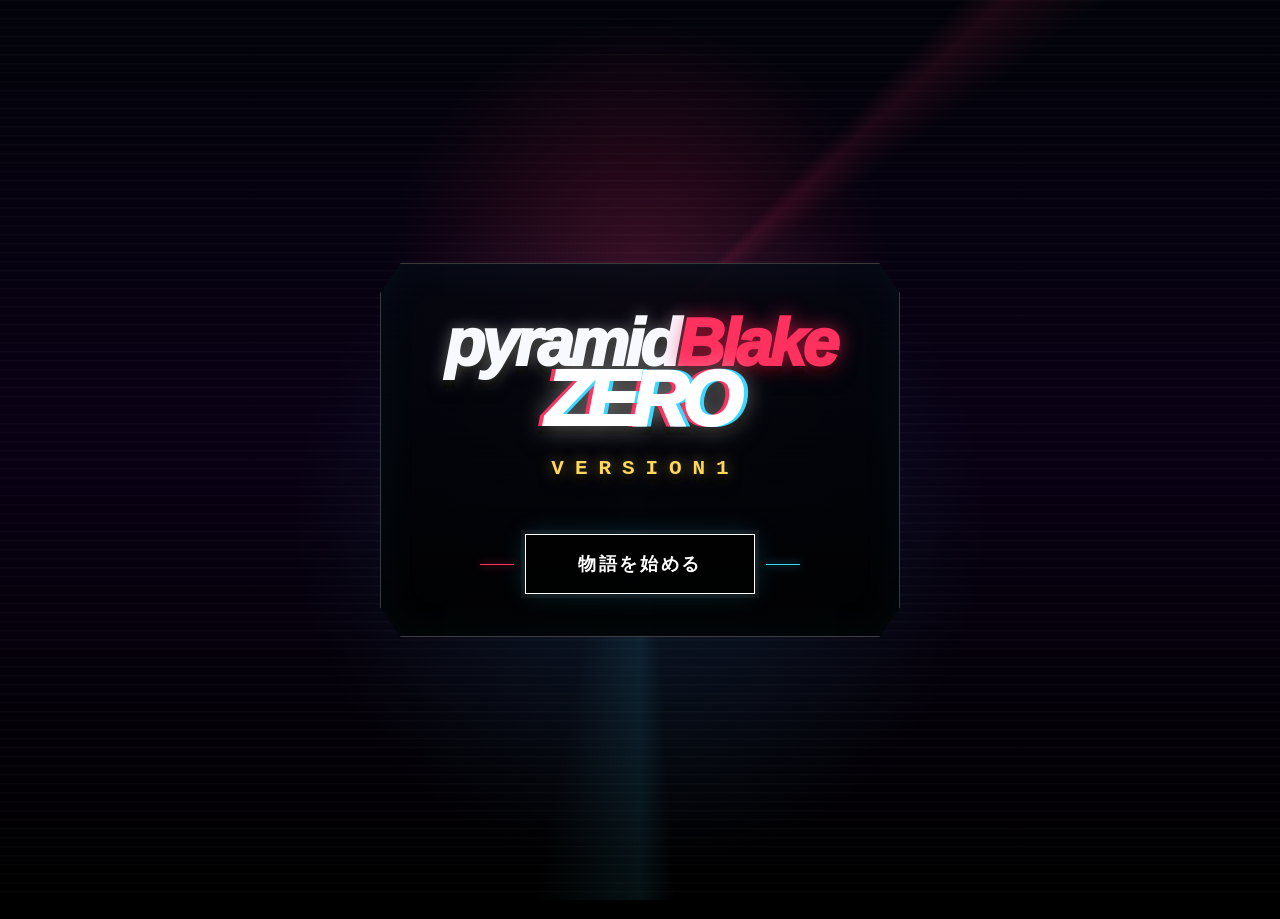
==== commit 12e297e5: "RPG" ====
--- a/index.html
+++ b/index.html
@@ -1,4 +1,4 @@
-<!doctype html><html lang="ja"><head><meta charset="utf-8"><meta name="viewport" content="width=device-width,initial-scale=1,viewport-fit=cover,user-scalable=no"><meta name="theme-color" content="#02040b"><title>DAYBREAK L BARRIER PERFECT FIX</title><style>*{box-sizing:border-box;-webkit-user-select:none;user-select:none;-webkit-touch-callout:none}html,body{margin:0;width:100%;height:100%;overflow:hidden;background:#000;color:#fff;font-family:ui-monospace,SFMono-Regular,Menlo,monospace}body{display:grid;place-items:center}#wrap{position:relative;width:100vw;height:100dvh;background:#000}canvas{display:block;width:100%;height:100%;touch-action:none}.overlay{position:absolute;inset:0;z-index:20;display:grid;place-items:center;padding:20px;background:radial-gradient(circle at 50% 30%,#1c3157,#050711 65%,#010103)}.card{width:min(92vw,560px);padding:24px;border:3px solid #e9f7ff;background:#02040bf2;text-align:center;box-shadow:0 0 42px #000,0 0 24px #65d9ff55}.logo{font-size:clamp(30px,8vw,58px);font-weight:1000;line-height:.92;text-shadow:5px 5px 0 #153255}.logo b{color:#ffd75a}button{margin-top:18px;padding:14px 26px;border:3px solid #fff;background:#05070d;color:#fff;font:900 18px monospace}.small{font-size:12px;line-height:1.7;color:#c8d4e2}.hidden{display:none!important}#rotate{display:none;position:absolute;inset:0;z-index:50;background:#000;place-items:center;text-align:center;padding:28px;font-weight:900}@media(orientation:landscape) and (max-height:850px){#rotate{display:grid}}</style></head><body><div id="wrap"><canvas id="game" width="540" height="960"></canvas><div id="start" class="overlay"><div class="card"><div class="logo">PYRAMID BREAK ZERO<br><b>DAYBREAK LI<br>RAPID MAX MUSIC FIX</b></div><p>倒すRPGではなく、心を折らずに朝を迎えるRPG。</p><button id="startButton">物語を始める</button><p class="small">縦画面専用／ハートは指で直接ドラッグ<br>この修正版は index.html 1ファイルだけで動作します。</p></div></div><div id="ending" class="overlay hidden"><div class="card"><div id="endingTitle" class="logo">DAYBREAK</div><p id="endingText"></p><button id="restartButton">もう一度</button></div></div><div id="fatal" class="overlay hidden"><div class="card"><h2>起動エラー</h2><p id="fatalText"></p><button onclick="location.reload()">再読み込み</button></div></div><div id="rotate">iPhoneを縦向きにしてください</div></div>\n<script>
+<!doctype html><html lang="ja"><head><meta charset="utf-8"><meta name="viewport" content="width=device-width,initial-scale=1,viewport-fit=cover,user-scalable=no"><meta name="theme-color" content="#02040b"><title>DAYBREAK L BARRIER PERFECT FIX</title><style>*{box-sizing:border-box;-webkit-user-select:none;user-select:none;-webkit-touch-callout:none}html,body{margin:0;width:100%;height:100%;overflow:hidden;background:#000;color:#fff;font-family:ui-monospace,SFMono-Regular,Menlo,monospace}body{display:grid;place-items:center}#wrap{position:relative;width:100vw;height:100dvh;background:#000}canvas{display:block;width:100%;height:100%;touch-action:none}.overlay{position:absolute;inset:0;z-index:20;display:grid;place-items:center;padding:20px;background:radial-gradient(circle at 50% 30%,#1c3157,#050711 65%,#010103)}.card{width:min(92vw,560px);padding:24px;border:3px solid #e9f7ff;background:#02040bf2;text-align:center;box-shadow:0 0 42px #000,0 0 24px #65d9ff55}.logo{font-size:clamp(30px,8vw,58px);font-weight:1000;line-height:.92;text-shadow:5px 5px 0 #153255}.logo b{color:#ffd75a}button{margin-top:18px;padding:14px 26px;border:3px solid #fff;background:#05070d;color:#fff;font:900 18px monospace}.small{font-size:12px;line-height:1.7;color:#c8d4e2}.hidden{display:none!important}#rotate{display:none;position:absolute;inset:0;z-index:50;background:#000;place-items:center;text-align:center;padding:28px;font-weight:900}@media(orientation:landscape) and (max-height:850px){#rotate{display:grid}}</style></head><body><div id="wrap"><canvas id="game" width="540" height="960"></canvas><div id="start" class="overlay"><div class="card title-card"><div class="logo v1-logo"><span class="v1-pyramid">pyramid</span><span class="v1-blake">Blake</span><span class="v1-zero">ZERO</span><small>version1</small></div><button id="startButton" class="v1-start">物語を始める</button></div></div><div id="ending" class="overlay hidden"><div class="card"><div id="endingTitle" class="logo">DAYBREAK</div><p id="endingText"></p><button id="restartButton">もう一度</button></div></div><div id="fatal" class="overlay hidden"><div class="card"><h2>起動エラー</h2><p id="fatalText"></p><button onclick="location.reload()">再読み込み</button></div></div><div id="rotate">iPhoneを縦向きにしてください</div></div>\n<script>
 (function(){
   if(!CanvasRenderingContext2D.prototype.roundRect){
     CanvasRenderingContext2D.prototype.roundRect=function(x,y,w,h,r){
@@ -2263,6 +2263,50 @@
  if(logo)logo.innerHTML='DAYBREAK LII<br>CENTER MAX WAVE CANNON FIX';
 })();
 </script>
+
+<style>
+/* pyramidBlakeZERO version1 title screen */
+#start{background:
+ radial-gradient(circle at 50% 30%,rgba(255,45,92,.20),transparent 28%),
+ radial-gradient(circle at 50% 58%,rgba(55,211,255,.13),transparent 42%),
+ linear-gradient(180deg,#02030a 0%,#090014 48%,#000 100%);overflow:hidden}
+#start:before,#start:after{content:"";position:absolute;inset:-25%;pointer-events:none}
+#start:before{background:repeating-linear-gradient(0deg,transparent 0 7px,rgba(255,255,255,.025) 8px 9px);animation:v1scan 8s linear infinite}
+#start:after{background:conic-gradient(from 0deg at 50% 42%,transparent 0 12%,rgba(255,49,102,.10) 13%,transparent 15% 49%,rgba(67,218,255,.08) 50%,transparent 53%);animation:v1turn 16s linear infinite}
+#start .title-card{position:relative;z-index:1;width:min(90vw,520px);padding:54px 18px 42px;border:1px solid rgba(255,255,255,.22);background:linear-gradient(180deg,rgba(4,6,15,.88),rgba(0,0,0,.94));box-shadow:0 0 0 5px rgba(255,255,255,.025),0 0 70px rgba(255,28,89,.20),inset 0 0 45px rgba(71,211,255,.05);clip-path:polygon(4% 0,96% 0,100% 8%,100% 92%,96% 100%,4% 100%,0 92%,0 8%)}
+.v1-logo{display:flex;flex-wrap:wrap;justify-content:center;align-items:baseline;gap:0;font-family:Impact,Haettenschweiler,'Arial Narrow Bold',sans-serif;font-style:italic;letter-spacing:-.06em;line-height:.78;text-transform:none;filter:drop-shadow(0 8px 0 #000)}
+.v1-logo span{display:inline-block}
+.v1-pyramid{font-size:clamp(36px,10vw,66px);color:#f7f9ff;text-shadow:0 0 16px rgba(255,255,255,.35)}
+.v1-blake{font-size:clamp(36px,10vw,66px);color:#ff315f;text-shadow:0 0 19px rgba(255,37,91,.65)}
+.v1-zero{font-size:clamp(43px,12vw,78px);color:#fff;letter-spacing:-.08em;text-shadow:4px 0 0 #39d9ff,-4px 0 0 #ff315f,0 0 25px rgba(255,255,255,.5)}
+.v1-logo small{flex-basis:100%;margin-top:28px;font:900 clamp(14px,4vw,21px)/1 ui-monospace,SFMono-Regular,Menlo,monospace;letter-spacing:.52em;padding-left:.52em;color:#ffd75a;text-transform:uppercase;text-shadow:0 0 14px rgba(255,215,90,.5)}
+#start .v1-start{position:relative;margin-top:55px;min-width:230px;padding:17px 34px;border:1px solid #fff;background:rgba(0,0,0,.72);font-size:18px;letter-spacing:.14em;box-shadow:0 0 0 4px rgba(255,255,255,.05),0 0 25px rgba(57,217,255,.18);animation:v1button 2.2s ease-in-out infinite}
+#start .v1-start:before,#start .v1-start:after{content:"";position:absolute;top:50%;width:34px;height:1px;background:#ff315f;box-shadow:0 0 8px #ff315f}
+#start .v1-start:before{right:calc(100% + 12px)}#start .v1-start:after{left:calc(100% + 12px);background:#39d9ff;box-shadow:0 0 8px #39d9ff}
+@keyframes v1scan{to{transform:translateY(40px)}}@keyframes v1turn{to{transform:rotate(360deg)}}@keyframes v1button{50%{box-shadow:0 0 0 4px rgba(255,255,255,.09),0 0 35px rgba(255,49,95,.28);transform:translateY(-2px)}}
+</style>
+<script>
+"use strict";
+/* pyramidBlakeZERO version1 - stock and title lock */
+(function(){
+ const G=Game;
+ function applyVersion1Stock(){
+  G.items.herb=6;
+  G.items.mae=6;
+  G.items.full=2;
+  G.items.rifle=2;
+  delete G.items.ura;
+ }
+ applyVersion1Stock();
+ const previousReset=G.reset;
+ G.reset=function(){
+  const result=previousReset.apply(G,arguments);
+  applyVersion1Stock();
+  return result;
+ };
+ document.title="pyramidBlakeZERO version1";
+})();
+</script>
 </body></html>
 <script>
 "use strict";
@@ -3581,3 +3625,72 @@
  if(logo)logo.innerHTML='DAYBREAK LIV<br>MAX CLEAN STOCK FIX';
 })();
 </script>
+
+<script>
+"use strict";
+/* DAYBREAK LV - final inventory and cinematic darkness restoration */
+(function(){
+ const G=Game;
+ function applyLVStock(){
+  G.items.herb=9;
+  G.items.mae=9;
+  G.items.full=3;
+  G.items.rifle=3;
+  delete G.items.ura;
+ }
+ applyLVStock();
+ const oldReset=G.reset;
+ G.reset=function(){
+  const out=oldReset.apply(G,arguments);
+  applyLVStock();
+  G.lvDarkPulse=0;
+  return out;
+ };
+
+ /* Restore a lightweight cinematic dark warning before every LIII large attack. */
+ G.lvDarkPulse=0;
+ const oldUpdate=G.update;
+ G.update=function(dt){
+  oldUpdate.call(G,dt);
+  const f=G.liiiFx;
+  if(G.state==="DEFENSE"&&f&&f.type>=0){
+   const q=Math.min(1,f.t/Math.max(.01,f.dur));
+   if(q<.48)G.lvDarkPulse=Math.min(1,G.lvDarkPulse+dt*1.15);
+   else G.lvDarkPulse=Math.max(0,G.lvDarkPulse-dt*2.4);
+  }else G.lvDarkPulse=Math.max(0,G.lvDarkPulse-dt*2.8);
+ };
+
+ const oldDraw=G.draw;
+ G.draw=function(){
+  oldDraw.apply(G,arguments);
+  const f=G.liiiFx,d=G.lvDarkPulse||0;
+  if(G.state!=="DEFENSE"||!f||f.type<0||d<=0)return;
+  const g=G.ctx,q=Math.min(1,f.t/Math.max(.01,f.dur));
+  g.save();
+  /* Darken only the battle field; this is one overlay, not extra bullets. */
+  g.fillStyle=`rgba(0,0,7,${Math.min(.58,d*.58)})`;
+  g.fillRect(0,0,G.W,710);
+  /* Keep the enemy core visible as a red warning light. */
+  const pulse=.65+.35*Math.sin(G.time*9);
+  g.globalCompositeOperation="screen";
+  g.globalAlpha=d*(.42+.28*pulse);
+  g.fillStyle="#ff264f";
+  g.shadowColor="#ff264f";g.shadowBlur=38+24*pulse;
+  g.beginPath();g.arc(270,208,16+8*pulse,0,Math.PI*2);g.fill();
+  g.shadowBlur=0;
+  /* Thin warning scan lines make the darkness feel intentional. */
+  g.globalAlpha=d*.18;g.fillStyle="#fff";
+  for(let y=115;y<640;y+=32)g.fillRect(35,y,470,1);
+  /* A brief white pre-flash immediately before the large attack fires. */
+  if(q>.47&&q<.58){
+   const a=Math.sin((q-.47)/.11*Math.PI)*.32;
+   g.globalAlpha=Math.max(0,a);g.fillStyle="#fff";g.fillRect(0,0,G.W,G.H);
+  }
+  g.restore();
+ };
+
+ document.title="DAYBREAK LV DARK WARNING STOCK FIX";
+ const logo=document.querySelector('.logo b');
+ if(logo)logo.innerHTML='DAYBREAK LV<br>DARK WARNING STOCK FIX';
+})();
+</script>
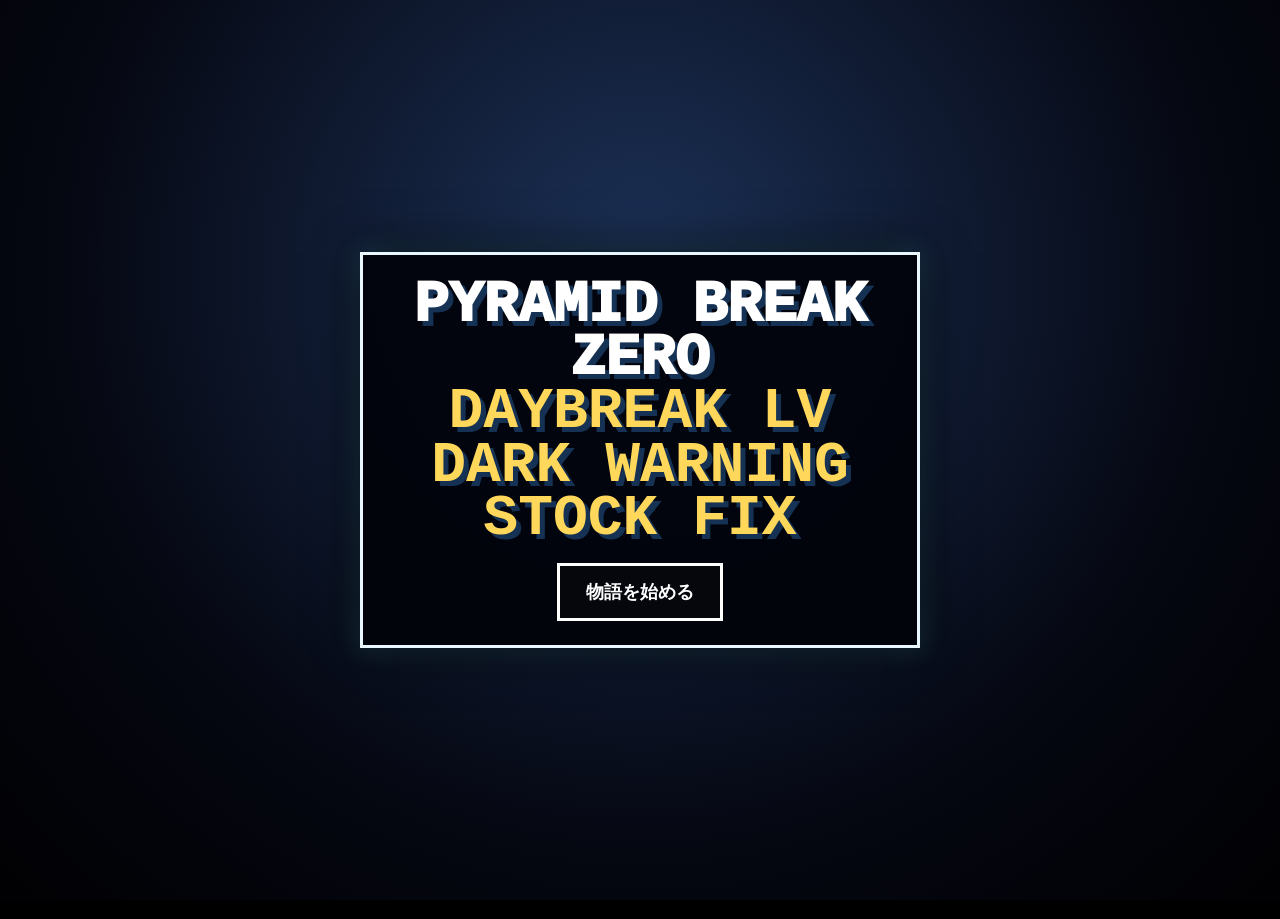
==== commit 3fb4507f: "RPG" ====
--- a/index.html
+++ b/index.html
@@ -1,4 +1,4 @@
-<!doctype html><html lang="ja"><head><meta charset="utf-8"><meta name="viewport" content="width=device-width,initial-scale=1,viewport-fit=cover,user-scalable=no"><meta name="theme-color" content="#02040b"><title>DAYBREAK L BARRIER PERFECT FIX</title><style>*{box-sizing:border-box;-webkit-user-select:none;user-select:none;-webkit-touch-callout:none}html,body{margin:0;width:100%;height:100%;overflow:hidden;background:#000;color:#fff;font-family:ui-monospace,SFMono-Regular,Menlo,monospace}body{display:grid;place-items:center}#wrap{position:relative;width:100vw;height:100dvh;background:#000}canvas{display:block;width:100%;height:100%;touch-action:none}.overlay{position:absolute;inset:0;z-index:20;display:grid;place-items:center;padding:20px;background:radial-gradient(circle at 50% 30%,#1c3157,#050711 65%,#010103)}.card{width:min(92vw,560px);padding:24px;border:3px solid #e9f7ff;background:#02040bf2;text-align:center;box-shadow:0 0 42px #000,0 0 24px #65d9ff55}.logo{font-size:clamp(30px,8vw,58px);font-weight:1000;line-height:.92;text-shadow:5px 5px 0 #153255}.logo b{color:#ffd75a}button{margin-top:18px;padding:14px 26px;border:3px solid #fff;background:#05070d;color:#fff;font:900 18px monospace}.small{font-size:12px;line-height:1.7;color:#c8d4e2}.hidden{display:none!important}#rotate{display:none;position:absolute;inset:0;z-index:50;background:#000;place-items:center;text-align:center;padding:28px;font-weight:900}@media(orientation:landscape) and (max-height:850px){#rotate{display:grid}}</style></head><body><div id="wrap"><canvas id="game" width="540" height="960"></canvas><div id="start" class="overlay"><div class="card title-card"><div class="logo v1-logo"><span class="v1-pyramid">pyramid</span><span class="v1-blake">Blake</span><span class="v1-zero">ZERO</span><small>version1</small></div><button id="startButton" class="v1-start">物語を始める</button></div></div><div id="ending" class="overlay hidden"><div class="card"><div id="endingTitle" class="logo">DAYBREAK</div><p id="endingText"></p><button id="restartButton">もう一度</button></div></div><div id="fatal" class="overlay hidden"><div class="card"><h2>起動エラー</h2><p id="fatalText"></p><button onclick="location.reload()">再読み込み</button></div></div><div id="rotate">iPhoneを縦向きにしてください</div></div>\n<script>
+<!doctype html><html lang="ja"><head><meta charset="utf-8"><meta name="viewport" content="width=device-width,initial-scale=1,viewport-fit=cover,user-scalable=no"><meta name="theme-color" content="#02040b"><title>DAYBREAK L BARRIER PERFECT FIX</title><style>*{box-sizing:border-box;-webkit-user-select:none;user-select:none;-webkit-touch-callout:none}html,body{margin:0;width:100%;height:100%;overflow:hidden;background:#000;color:#fff;font-family:ui-monospace,SFMono-Regular,Menlo,monospace}body{display:grid;place-items:center}#wrap{position:relative;width:100vw;height:100dvh;background:#000}canvas{display:block;width:100%;height:100%;touch-action:none}.overlay{position:absolute;inset:0;z-index:20;display:grid;place-items:center;padding:20px;background:radial-gradient(circle at 50% 30%,#1c3157,#050711 65%,#010103)}.card{width:min(92vw,560px);padding:24px;border:3px solid #e9f7ff;background:#02040bf2;text-align:center;box-shadow:0 0 42px #000,0 0 24px #65d9ff55}.logo{font-size:clamp(30px,8vw,58px);font-weight:1000;line-height:.92;text-shadow:5px 5px 0 #153255}.logo b{color:#ffd75a}button{margin-top:18px;padding:14px 26px;border:3px solid #fff;background:#05070d;color:#fff;font:900 18px monospace}.small{font-size:12px;line-height:1.7;color:#c8d4e2}.hidden{display:none!important}#rotate{display:none;position:absolute;inset:0;z-index:50;background:#000;place-items:center;text-align:center;padding:28px;font-weight:900}@media(orientation:landscape) and (max-height:850px){#rotate{display:grid}}</style></head><body><div id="wrap"><canvas id="game" width="540" height="960"></canvas><div id="start" class="overlay"><div class="card"><div class="logo">PYRAMID BREAK ZERO<br><b><span style="font-size:56px;letter-spacing:4px;text-shadow:0 0 12px #6cf,0 0 30px #39f;">pyramidBlakeZERO</span><br><b style="font-size:24px;">version1</b></b></div><button id="startButton">物語を始める</button></div></div><div id="ending" class="overlay hidden"><div class="card"><div id="endingTitle" class="logo">DAYBREAK</div><p id="endingText"></p><button id="restartButton">もう一度</button></div></div><div id="fatal" class="overlay hidden"><div class="card"><h2>起動エラー</h2><p id="fatalText"></p><button onclick="location.reload()">再読み込み</button></div></div><div id="rotate">iPhoneを縦向きにしてください</div></div>\n<script>
 (function(){
   if(!CanvasRenderingContext2D.prototype.roundRect){
     CanvasRenderingContext2D.prototype.roundRect=function(x,y,w,h,r){
@@ -2263,50 +2263,6 @@
  if(logo)logo.innerHTML='DAYBREAK LII<br>CENTER MAX WAVE CANNON FIX';
 })();
 </script>
-
-<style>
-/* pyramidBlakeZERO version1 title screen */
-#start{background:
- radial-gradient(circle at 50% 30%,rgba(255,45,92,.20),transparent 28%),
- radial-gradient(circle at 50% 58%,rgba(55,211,255,.13),transparent 42%),
- linear-gradient(180deg,#02030a 0%,#090014 48%,#000 100%);overflow:hidden}
-#start:before,#start:after{content:"";position:absolute;inset:-25%;pointer-events:none}
-#start:before{background:repeating-linear-gradient(0deg,transparent 0 7px,rgba(255,255,255,.025) 8px 9px);animation:v1scan 8s linear infinite}
-#start:after{background:conic-gradient(from 0deg at 50% 42%,transparent 0 12%,rgba(255,49,102,.10) 13%,transparent 15% 49%,rgba(67,218,255,.08) 50%,transparent 53%);animation:v1turn 16s linear infinite}
-#start .title-card{position:relative;z-index:1;width:min(90vw,520px);padding:54px 18px 42px;border:1px solid rgba(255,255,255,.22);background:linear-gradient(180deg,rgba(4,6,15,.88),rgba(0,0,0,.94));box-shadow:0 0 0 5px rgba(255,255,255,.025),0 0 70px rgba(255,28,89,.20),inset 0 0 45px rgba(71,211,255,.05);clip-path:polygon(4% 0,96% 0,100% 8%,100% 92%,96% 100%,4% 100%,0 92%,0 8%)}
-.v1-logo{display:flex;flex-wrap:wrap;justify-content:center;align-items:baseline;gap:0;font-family:Impact,Haettenschweiler,'Arial Narrow Bold',sans-serif;font-style:italic;letter-spacing:-.06em;line-height:.78;text-transform:none;filter:drop-shadow(0 8px 0 #000)}
-.v1-logo span{display:inline-block}
-.v1-pyramid{font-size:clamp(36px,10vw,66px);color:#f7f9ff;text-shadow:0 0 16px rgba(255,255,255,.35)}
-.v1-blake{font-size:clamp(36px,10vw,66px);color:#ff315f;text-shadow:0 0 19px rgba(255,37,91,.65)}
-.v1-zero{font-size:clamp(43px,12vw,78px);color:#fff;letter-spacing:-.08em;text-shadow:4px 0 0 #39d9ff,-4px 0 0 #ff315f,0 0 25px rgba(255,255,255,.5)}
-.v1-logo small{flex-basis:100%;margin-top:28px;font:900 clamp(14px,4vw,21px)/1 ui-monospace,SFMono-Regular,Menlo,monospace;letter-spacing:.52em;padding-left:.52em;color:#ffd75a;text-transform:uppercase;text-shadow:0 0 14px rgba(255,215,90,.5)}
-#start .v1-start{position:relative;margin-top:55px;min-width:230px;padding:17px 34px;border:1px solid #fff;background:rgba(0,0,0,.72);font-size:18px;letter-spacing:.14em;box-shadow:0 0 0 4px rgba(255,255,255,.05),0 0 25px rgba(57,217,255,.18);animation:v1button 2.2s ease-in-out infinite}
-#start .v1-start:before,#start .v1-start:after{content:"";position:absolute;top:50%;width:34px;height:1px;background:#ff315f;box-shadow:0 0 8px #ff315f}
-#start .v1-start:before{right:calc(100% + 12px)}#start .v1-start:after{left:calc(100% + 12px);background:#39d9ff;box-shadow:0 0 8px #39d9ff}
-@keyframes v1scan{to{transform:translateY(40px)}}@keyframes v1turn{to{transform:rotate(360deg)}}@keyframes v1button{50%{box-shadow:0 0 0 4px rgba(255,255,255,.09),0 0 35px rgba(255,49,95,.28);transform:translateY(-2px)}}
-</style>
-<script>
-"use strict";
-/* pyramidBlakeZERO version1 - stock and title lock */
-(function(){
- const G=Game;
- function applyVersion1Stock(){
-  G.items.herb=6;
-  G.items.mae=6;
-  G.items.full=2;
-  G.items.rifle=2;
-  delete G.items.ura;
- }
- applyVersion1Stock();
- const previousReset=G.reset;
- G.reset=function(){
-  const result=previousReset.apply(G,arguments);
-  applyVersion1Stock();
-  return result;
- };
- document.title="pyramidBlakeZERO version1";
-})();
-</script>
 </body></html>
 <script>
 "use strict";
@@ -3632,10 +3588,10 @@
 (function(){
  const G=Game;
  function applyLVStock(){
-  G.items.herb=9;
-  G.items.mae=9;
-  G.items.full=3;
-  G.items.rifle=3;
+  G.items.herb=6;
+  G.items.mae=6;
+  G.items.full=2;
+  G.items.rifle=2;
   delete G.items.ura;
  }
  applyLVStock();
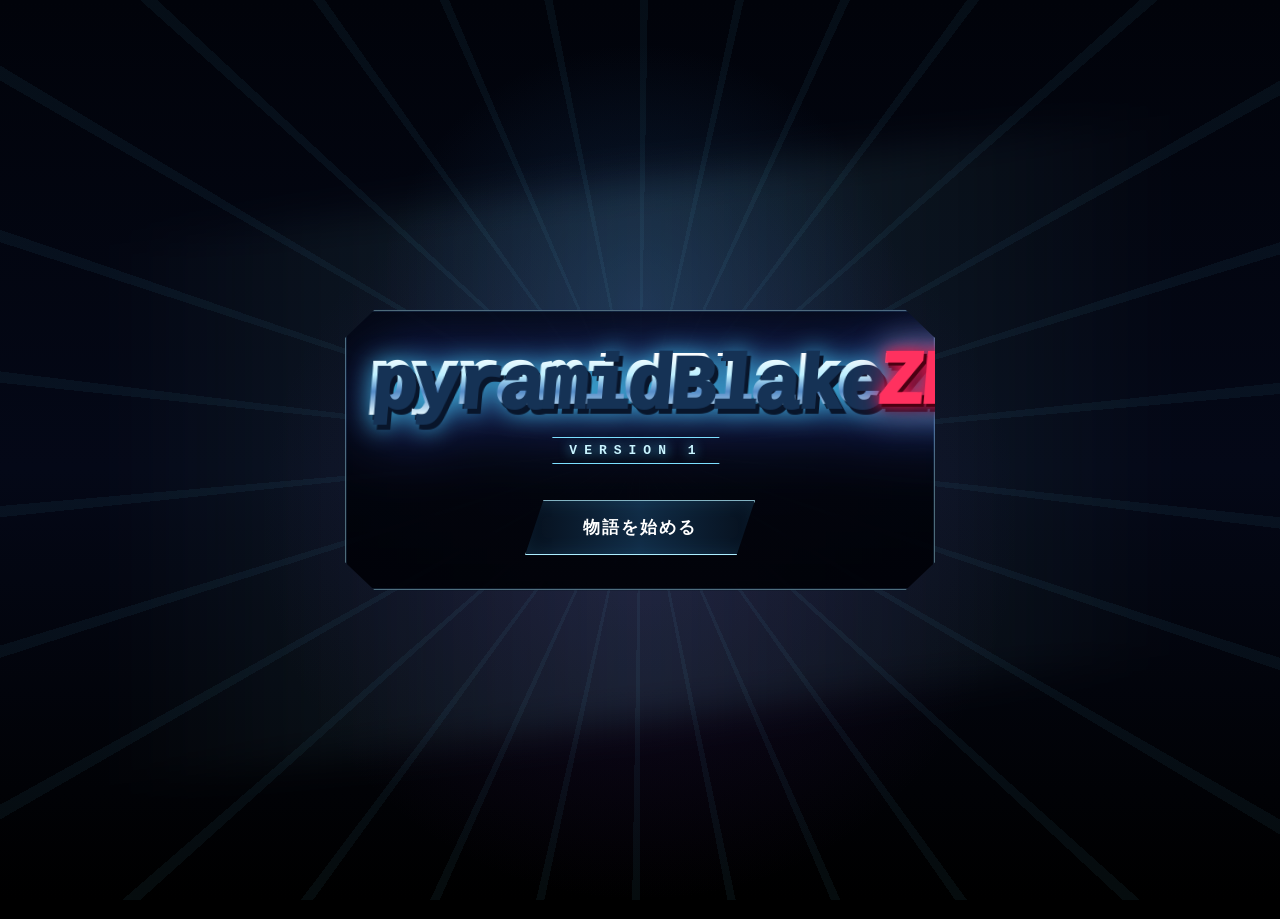
==== commit 915909bb: "oto" ====
--- a/index.html
+++ b/index.html
@@ -3650,3 +3650,87 @@
  if(logo)logo.innerHTML='DAYBREAK LV<br>DARK WARNING STOCK FIX';
 })();
 </script>
+<style id="pbz-final-title-style">
+#start.overlay{
+ background:
+  radial-gradient(circle at 50% 34%,rgba(33,84,136,.32),transparent 30%),
+  radial-gradient(circle at 50% 58%,rgba(91,30,136,.20),transparent 46%),
+  linear-gradient(180deg,#01030a 0%,#040817 52%,#000 100%);
+ overflow:hidden;
+}
+#start.overlay::before{content:"";position:absolute;inset:-25%;pointer-events:none;background:repeating-conic-gradient(from 0deg at 50% 50%,rgba(100,220,255,.055) 0 1deg,transparent 1deg 12deg);animation:pbzSpin 32s linear infinite;filter:blur(.5px)}
+#start.overlay::after{content:"";position:absolute;left:8%;right:8%;top:20%;height:60%;pointer-events:none;background:linear-gradient(90deg,transparent,rgba(132,232,255,.12),transparent);transform:skewY(-7deg);filter:blur(18px);animation:pbzSweep 4.8s ease-in-out infinite}
+#start .card{position:relative;z-index:1;width:min(94vw,590px);padding:42px 18px 34px;border:1px solid rgba(170,235,255,.45);background:linear-gradient(180deg,rgba(1,5,16,.90),rgba(1,2,8,.97));box-shadow:0 0 0 1px rgba(80,170,255,.12) inset,0 0 45px rgba(38,145,255,.22),0 35px 90px #000;border-radius:2px;clip-path:polygon(5% 0,95% 0,100% 10%,100% 90%,95% 100%,5% 100%,0 90%,0 10%)}
+#start .logo{font-family:Impact,Haettenschweiler,'Arial Narrow Bold',ui-monospace,monospace;text-transform:none;line-height:.82;letter-spacing:-2px;transform:skewX(-5deg)}
+#start .pbz-main{display:block;font-size:clamp(42px,11vw,76px);font-weight:1000;letter-spacing:-3px;color:#f5fbff;background:linear-gradient(180deg,#fff 0%,#bcefff 36%,#548bc7 62%,#e5f8ff 100%);-webkit-background-clip:text;background-clip:text;-webkit-text-fill-color:transparent;filter:drop-shadow(4px 5px 0 #08152a) drop-shadow(0 0 12px rgba(74,213,255,.75)) drop-shadow(0 0 34px rgba(64,94,255,.48));animation:pbzLogo 2.8s ease-in-out infinite}
+#start .pbz-zero{color:#ff315f;-webkit-text-fill-color:#ff315f;text-shadow:3px 3px 0 #4b0012,0 0 14px #ff174f,0 0 34px rgba(255,23,79,.7)}
+#start .pbz-version{display:inline-block;margin-top:22px;padding:5px 17px;border-top:1px solid #7ddfff;border-bottom:1px solid #7ddfff;color:#c9f4ff;font:900 13px ui-monospace,monospace;letter-spacing:7px;text-transform:uppercase;transform:skewX(5deg);text-shadow:0 0 12px #45cfff}
+#startButton{position:relative;margin-top:36px;min-width:230px;padding:15px 28px;border:1px solid #aeeeff;background:linear-gradient(90deg,#06101d,#102b45,#06101d);color:#fff;font:900 17px ui-monospace,monospace;letter-spacing:2px;box-shadow:0 0 20px rgba(71,205,255,.25),inset 0 0 18px rgba(70,190,255,.12);clip-path:polygon(8% 0,100% 0,92% 100%,0 100%);animation:pbzButton 1.8s ease-in-out infinite}
+#startButton:active{transform:scale(.97);filter:brightness(1.35)}
+@keyframes pbzSpin{to{transform:rotate(360deg)}}
+@keyframes pbzSweep{0%,100%{transform:translateX(-35%) skewY(-7deg);opacity:.25}50%{transform:translateX(35%) skewY(-7deg);opacity:.75}}
+@keyframes pbzLogo{0%,100%{filter:drop-shadow(4px 5px 0 #08152a) drop-shadow(0 0 10px rgba(74,213,255,.65)) drop-shadow(0 0 28px rgba(64,94,255,.38))}50%{filter:drop-shadow(4px 5px 0 #08152a) drop-shadow(0 0 18px rgba(138,239,255,.95)) drop-shadow(0 0 48px rgba(89,55,255,.65))}}
+@keyframes pbzButton{0%,100%{box-shadow:0 0 14px rgba(71,205,255,.22),inset 0 0 14px rgba(70,190,255,.10)}50%{box-shadow:0 0 28px rgba(71,205,255,.48),inset 0 0 24px rgba(70,190,255,.20)}}
+</style>
+<script>
+"use strict";
+/* pyramidBlakeZERO version1 — final title and eye-friendly arena-only warning effects */
+(function(){
+ const G=Game, RAGE_HP=1200000;
+ document.title="pyramidBlakeZERO version1";
+ const logo=document.querySelector("#start .logo");
+ if(logo)logo.innerHTML='<span class="pbz-main">pyramidBlake<span class="pbz-zero">ZERO</span></span><span class="pbz-version">version 1</span>';
+ const startButton=document.getElementById("startButton");
+ if(startButton)startButton.textContent="物語を始める";
+
+ G.pbzFxCount=0;G.pbzFxEnabled=false;G.pbzPrevLiiiType=-1;G.pbzArenaPulse=0;
+ const oldReset=G.reset;
+ G.reset=function(){
+  const out=oldReset.apply(G,arguments);
+  G.pbzFxCount=0;G.pbzFxEnabled=false;G.pbzPrevLiiiType=-1;G.pbzArenaPulse=0;
+  return out;
+ };
+ const oldUpdate=G.update;
+ G.update=function(dt){
+  oldUpdate.call(G,dt);
+  const f=G.liiiFx;
+  const active=G.state==="DEFENSE"&&G.boss.hp<=RAGE_HP&&f&&f.type>=0;
+  if(active&&G.pbzPrevLiiiType<0){
+   G.pbzFxCount++;
+   G.pbzFxEnabled=(G.pbzFxCount%3===0);
+  }
+  G.pbzPrevLiiiType=active?f.type:-1;
+  if(active&&G.pbzFxEnabled){
+   const q=Math.min(1,f.t/Math.max(.01,f.dur));
+   const target=q<.50?1:0;
+   G.pbzArenaPulse+=(target-G.pbzArenaPulse)*Math.min(1,dt*(target?3.2:6));
+  }else G.pbzArenaPulse=Math.max(0,G.pbzArenaPulse-dt*5);
+ };
+
+ const oldDraw=G.draw;
+ G.draw=function(){
+  const limited=G.state==="DEFENSE"&&G.boss.hp<=RAGE_HP;
+  const savedFlash=G.flash,savedWhite=G.liWhiteAttack,savedDark=G.lvDarkPulse;
+  /* Stop every legacy full-screen white/black layer during the late battle. */
+  if(limited){G.flash=0;G.liWhiteAttack=0;G.lvDarkPulse=0;}
+  oldDraw.apply(G,arguments);
+  if(limited){G.flash=savedFlash;G.liWhiteAttack=savedWhite;G.lvDarkPulse=savedDark;}
+
+  if(!limited||!G.pbzFxEnabled||G.pbzArenaPulse<=.01)return;
+  const g=G.ctx,A=G.arena,f=G.liiiFx;
+  const q=f&&f.type>=0?Math.min(1,f.t/Math.max(.01,f.dur)):0;
+  const d=G.pbzArenaPulse;
+  g.save();g.beginPath();g.rect(A.x,A.y,A.w,A.h);g.clip();
+  /* Darkness and white warning are deliberately restricted to the heart arena. */
+  g.fillStyle=`rgba(0,0,8,${Math.min(.42,d*.42)})`;g.fillRect(A.x,A.y,A.w,A.h);
+  g.globalCompositeOperation="screen";
+  g.globalAlpha=d*.13;g.fillStyle="#79dfff";
+  for(let y=A.y+10;y<A.y+A.h;y+=28)g.fillRect(A.x,y,A.w,1);
+  if(q>.47&&q<.57){
+   const a=Math.sin((q-.47)/.10*Math.PI)*.24;
+   g.globalAlpha=Math.max(0,a);g.fillStyle="#fff";g.fillRect(A.x,A.y,A.w,A.h);
+  }
+  g.restore();
+ };
+})();
+</script>
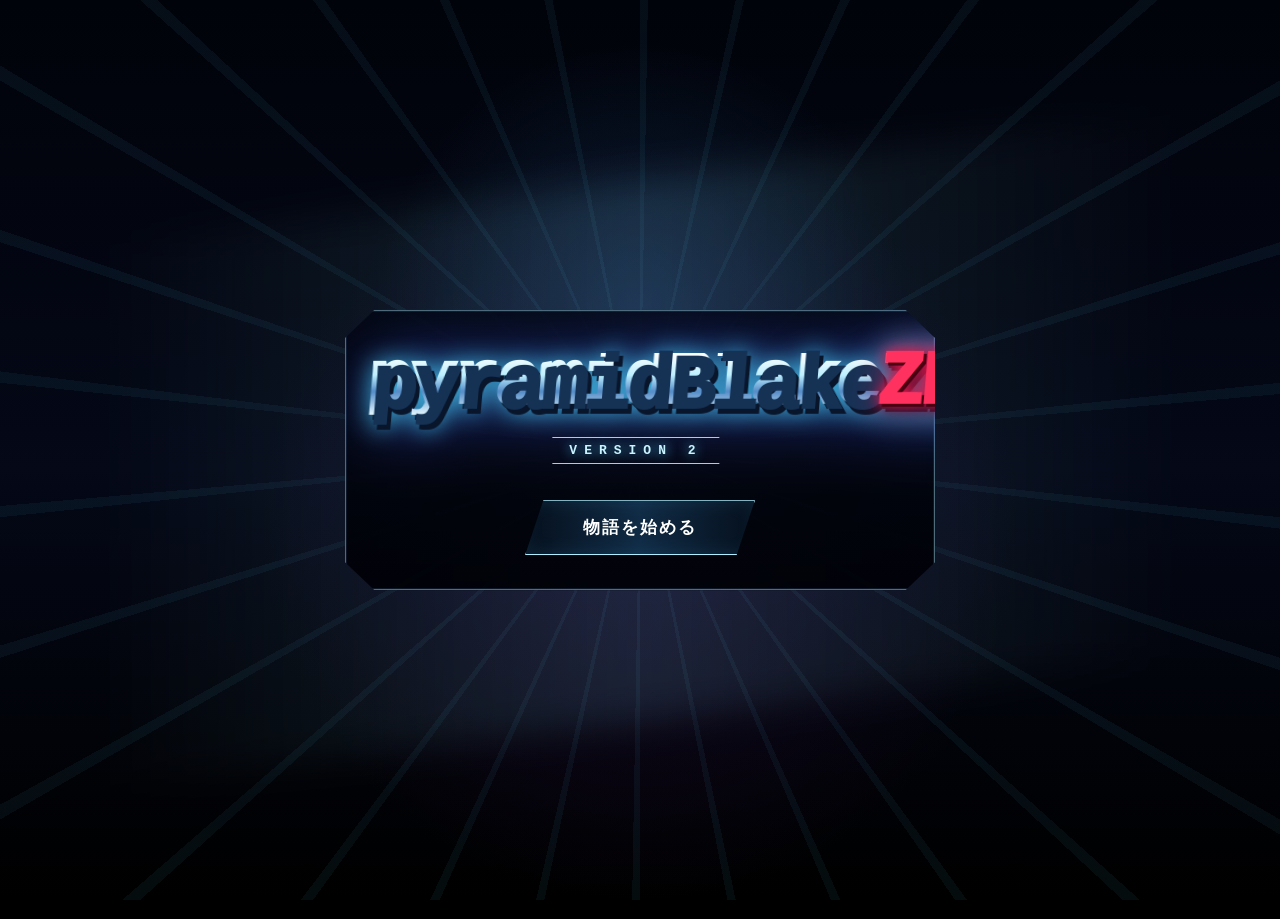
==== commit 4963ea12: "RPG" ====
--- a/index.html
+++ b/index.html
@@ -1,4 +1,4 @@
-<!doctype html><html lang="ja"><head><meta charset="utf-8"><meta name="viewport" content="width=device-width,initial-scale=1,viewport-fit=cover,user-scalable=no"><meta name="theme-color" content="#02040b"><title>DAYBREAK L BARRIER PERFECT FIX</title><style>*{box-sizing:border-box;-webkit-user-select:none;user-select:none;-webkit-touch-callout:none}html,body{margin:0;width:100%;height:100%;overflow:hidden;background:#000;color:#fff;font-family:ui-monospace,SFMono-Regular,Menlo,monospace}body{display:grid;place-items:center}#wrap{position:relative;width:100vw;height:100dvh;background:#000}canvas{display:block;width:100%;height:100%;touch-action:none}.overlay{position:absolute;inset:0;z-index:20;display:grid;place-items:center;padding:20px;background:radial-gradient(circle at 50% 30%,#1c3157,#050711 65%,#010103)}.card{width:min(92vw,560px);padding:24px;border:3px solid #e9f7ff;background:#02040bf2;text-align:center;box-shadow:0 0 42px #000,0 0 24px #65d9ff55}.logo{font-size:clamp(30px,8vw,58px);font-weight:1000;line-height:.92;text-shadow:5px 5px 0 #153255}.logo b{color:#ffd75a}button{margin-top:18px;padding:14px 26px;border:3px solid #fff;background:#05070d;color:#fff;font:900 18px monospace}.small{font-size:12px;line-height:1.7;color:#c8d4e2}.hidden{display:none!important}#rotate{display:none;position:absolute;inset:0;z-index:50;background:#000;place-items:center;text-align:center;padding:28px;font-weight:900}@media(orientation:landscape) and (max-height:850px){#rotate{display:grid}}</style></head><body><div id="wrap"><canvas id="game" width="540" height="960"></canvas><div id="start" class="overlay"><div class="card"><div class="logo">PYRAMID BREAK ZERO<br><b><span style="font-size:56px;letter-spacing:4px;text-shadow:0 0 12px #6cf,0 0 30px #39f;">pyramidBlakeZERO</span><br><b style="font-size:24px;">version1</b></b></div><button id="startButton">物語を始める</button></div></div><div id="ending" class="overlay hidden"><div class="card"><div id="endingTitle" class="logo">DAYBREAK</div><p id="endingText"></p><button id="restartButton">もう一度</button></div></div><div id="fatal" class="overlay hidden"><div class="card"><h2>起動エラー</h2><p id="fatalText"></p><button onclick="location.reload()">再読み込み</button></div></div><div id="rotate">iPhoneを縦向きにしてください</div></div>\n<script>
+<!doctype html><html lang="ja"><head><meta charset="utf-8"><meta name="viewport" content="width=device-width,initial-scale=1,viewport-fit=cover,user-scalable=no"><meta name="theme-color" content="#02040b"><title>DAYBREAK L BARRIER PERFECT FIX</title><style>*{box-sizing:border-box;-webkit-user-select:none;user-select:none;-webkit-touch-callout:none}html,body{margin:0;width:100%;height:100%;overflow:hidden;background:#000;color:#fff;font-family:ui-monospace,SFMono-Regular,Menlo,monospace}body{display:grid;place-items:center}#wrap{position:relative;width:100vw;height:100dvh;background:#000}canvas{display:block;width:100%;height:100%;touch-action:none}.overlay{position:absolute;inset:0;z-index:20;display:grid;place-items:center;padding:20px;background:radial-gradient(circle at 50% 30%,#1c3157,#050711 65%,#010103)}.card{width:min(92vw,560px);padding:24px;border:3px solid #e9f7ff;background:#02040bf2;text-align:center;box-shadow:0 0 42px #000,0 0 24px #65d9ff55}.logo{font-size:clamp(30px,8vw,58px);font-weight:1000;line-height:.92;text-shadow:5px 5px 0 #153255}.logo b{color:#ffd75a}button{margin-top:18px;padding:14px 26px;border:3px solid #fff;background:#05070d;color:#fff;font:900 18px monospace}.small{font-size:12px;line-height:1.7;color:#c8d4e2}.hidden{display:none!important}#rotate{display:none;position:absolute;inset:0;z-index:50;background:#000;place-items:center;text-align:center;padding:28px;font-weight:900}@media(orientation:landscape) and (max-height:850px){#rotate{display:grid}}</style></head><body><div id="wrap"><canvas id="game" width="540" height="960"></canvas><div id="start" class="overlay"><div class="card"><div class="logo">PYRAMID BREAK ZERO<br><b><span style="font-size:56px;letter-spacing:4px;text-shadow:0 0 12px #6cf,0 0 30px #39f;">pyramidBlakeZERO</span><br><b style="font-size:24px;">version2</b></b></div><button id="startButton">物語を始める</button></div></div><div id="ending" class="overlay hidden"><div class="card"><div id="endingTitle" class="logo">DAYBREAK</div><p id="endingText"></p><button id="restartButton">もう一度</button></div></div><div id="fatal" class="overlay hidden"><div class="card"><h2>起動エラー</h2><p id="fatalText"></p><button onclick="location.reload()">再読み込み</button></div></div><div id="rotate">iPhoneを縦向きにしてください</div></div>\n<script>
 (function(){
   if(!CanvasRenderingContext2D.prototype.roundRect){
     CanvasRenderingContext2D.prototype.roundRect=function(x,y,w,h,r){
@@ -410,7 +410,7 @@
    G.wrapped(G.dialogue[G.dialogueIndex]||"",270,412,400,30,17);
    G.T("タップで進む",270,520,13,"#d7d7d7","center");g.restore();
  }
- g.restore();g.save();const vg=g.createRadialGradient(270,470,260,270,470,650);vg.addColorStop(0,"rgba(0,0,0,0)");vg.addColorStop(1,"rgba(0,0,0,.72)");g.fillStyle=vg;g.fillRect(0,0,540,960);G.R(0,0,540,24,"#000");G.R(0,936,540,24,"#000");g.restore();if(G.flash>0){g.fillStyle=`rgba(255,255,255,${G.flash*4})`;g.fillRect(0,0,540,960)}};
+ g.restore();g.save();const vg=g.createRadialGradient(270,470,260,270,470,650);vg.addColorStop(0,"rgba(0,0,0,0)");vg.addColorStop(1,"rgba(0,0,0,.72)");g.fillStyle=vg;g.fillRect(0,0,540,960);G.R(0,0,540,24,"#000");G.R(0,936,540,24,"#000");g.restore();if(G.flash>0){g.fillStyle=`rgba(255,255,255,${G.flash*4})`;if(G.state==="DEFENSE"){const A=G.arena;g.fillRect(A.x,A.y,A.w,A.h)}else g.fillRect(0,0,540,960)}};
 
 </script><script>
 "use strict";
@@ -2191,7 +2191,7 @@
    G.liiWaveClock=(G.liiWaveClock||0)+dt;
    if(G.liiWaveClock>=7.2){
     G.liiWaveClock=0;
-    G.liiWaveFx=3.15;
+    G.liiWaveFx=1.55;
     G.shake=Math.max(G.shake||0,7);
     try{G.sfxBeam()}catch(e){try{G.sfxBarrier()}catch(_){}}
    }
@@ -2222,7 +2222,7 @@
    g.shadowBlur=0;G.T("MAX",0,19,48,"#07101b","center");
    g.restore();
    if(burst>0){
-    g.save();g.globalAlpha=Math.min(.5,burst*.55);g.fillStyle="#fff";g.fillRect(0,0,G.W,G.H);
+    g.save();g.globalAlpha=Math.min(.5,burst*.55);g.fillStyle="#fff";g.fillRect(G.arena.x,G.arena.y,G.arena.w,G.arena.h);
     g.globalAlpha=burst*.8;g.strokeStyle="#d9fbff";g.lineWidth=6;
     for(let i=0;i<3;i++){g.beginPath();g.arc(270,827,105+(1-burst)*90+i*28,0,Math.PI*2);g.stroke()}
     g.restore();
@@ -2231,12 +2231,13 @@
 
   /* Slow whiteout wave-cannon attack. It adds no bullets and therefore stays lightweight. */
   if(G.state==="DEFENSE"&&G.boss.hp<=RAGE_HP&&G.liiWaveFx>0){
-   const elapsed=3.15-G.liiWaveFx;
-   const charge=Math.min(1,elapsed/1.85);
-   const fire=Math.max(0,(elapsed-1.75)/1.4);
-   const white=Math.min(.82,charge*.62+fire*.34);
+   const elapsed=1.55-G.liiWaveFx;
+   /* version 2: ENERGY CHARGE is completely removed; the cannon fires immediately. */
+   const charge=1;
+   const fire=Math.min(1,elapsed/.22);
+   const white=(G.pbzFxEnabled?Math.min(.22,charge*.16+fire*.08):0);
    g.save();
-   g.globalAlpha=white;g.fillStyle="#fff";g.fillRect(0,0,G.W,G.H);
+   g.globalAlpha=white;g.fillStyle="#fff";g.fillRect(G.arena.x,G.arena.y,G.arena.w,G.arena.h);
    g.globalCompositeOperation="screen";
    const beamW=18+charge*52+fire*180;
    const grad=g.createLinearGradient(0,0,G.W,0);
@@ -2253,12 +2254,12 @@
     g.beginPath();g.arc(270,190,r,0,Math.PI*2);g.stroke();
    }
    g.globalCompositeOperation="source-over";
-   g.globalAlpha=Math.min(1,charge*1.2);G.T(fire>0?"WAVE CANNON":"ENERGY CHARGE",270,330,18,"#07101b","center");
+   g.globalAlpha=Math.min(1,charge*1.2);G.T("WAVE CANNON",270,330,18,"#07101b","center");
    g.restore();
   }
  };
 
- document.title="DAYBREAK LII CENTER MAX WAVE CANNON FIX";
+ document.title="pyramidBlakeZERO version2";
  const logo=document.querySelector('.logo b');
  if(logo)logo.innerHTML='DAYBREAK LII<br>CENTER MAX WAVE CANNON FIX';
 })();
@@ -3389,10 +3390,10 @@
     G.T("MAX",270,778,48,"#07101b","center");g.restore();
    }
   }
-  if(G.state==="DEFENSE"&&G.boss.hp<=RAGE_HP&&G.liWhiteAttack>0){
+  if(G.state==="DEFENSE"&&G.boss.hp<=RAGE_HP&&G.liWhiteAttack>0&&G.pbzFxEnabled){
    const t=G.liWhiteAttack/.72;
    const a=Math.sin(Math.min(1,(1-t)*3.2)*Math.PI)*.68;
-   g.save();g.globalAlpha=Math.max(0,a);g.fillStyle="#fff";g.fillRect(0,0,G.W,G.H);
+   g.save();g.globalAlpha=Math.max(0,a);g.fillStyle="#fff";g.fillRect(G.arena.x,G.arena.y,G.arena.w,G.arena.h);
    g.globalAlpha=Math.max(0,a*.72);g.strokeStyle="#bdefff";g.lineWidth=5;
    const sweep=(1-t)*760-110;
    for(let i=0;i<5;i++){g.beginPath();g.moveTo(-80,sweep+i*62);g.lineTo(620,sweep-170+i*62);g.stroke()}
@@ -3562,7 +3563,7 @@
   if(burst>0){
    g.save();
    g.globalCompositeOperation="screen";
-   g.globalAlpha=Math.min(.58,burst*.7);g.fillStyle="#fff";g.fillRect(0,0,G.W,G.H);
+   g.globalAlpha=Math.min(.58,burst*.7);g.fillStyle="#fff";g.fillRect(G.arena.x,G.arena.y,G.arena.w,G.arena.h);
    g.translate(270,735);g.strokeStyle="#dffcff";g.lineWidth=5;
    for(let i=0;i<4;i++){
     g.globalAlpha=Math.max(0,burst*(.9-i*.12));
@@ -3625,7 +3626,7 @@
   g.save();
   /* Darken only the battle field; this is one overlay, not extra bullets. */
   g.fillStyle=`rgba(0,0,7,${Math.min(.58,d*.58)})`;
-  g.fillRect(0,0,G.W,710);
+  g.fillRect(G.arena.x,G.arena.y,G.arena.w,G.arena.h);
   /* Keep the enemy core visible as a red warning light. */
   const pulse=.65+.35*Math.sin(G.time*9);
   g.globalCompositeOperation="screen";
@@ -3640,7 +3641,7 @@
   /* A brief white pre-flash immediately before the large attack fires. */
   if(q>.47&&q<.58){
    const a=Math.sin((q-.47)/.11*Math.PI)*.32;
-   g.globalAlpha=Math.max(0,a);g.fillStyle="#fff";g.fillRect(0,0,G.W,G.H);
+   g.globalAlpha=Math.max(0,a);g.fillStyle="#fff";g.fillRect(G.arena.x,G.arena.y,G.arena.w,G.arena.h);
   }
   g.restore();
  };
@@ -3674,12 +3675,12 @@
 </style>
 <script>
 "use strict";
-/* pyramidBlakeZERO version1 — final title and eye-friendly arena-only warning effects */
+/* pyramidBlakeZERO version2 — ENERGY CHARGE removed */
 (function(){
  const G=Game, RAGE_HP=1200000;
- document.title="pyramidBlakeZERO version1";
+ document.title="pyramidBlakeZERO version2";
  const logo=document.querySelector("#start .logo");
- if(logo)logo.innerHTML='<span class="pbz-main">pyramidBlake<span class="pbz-zero">ZERO</span></span><span class="pbz-version">version 1</span>';
+ if(logo)logo.innerHTML='<span class="pbz-main">pyramidBlake<span class="pbz-zero">ZERO</span></span><span class="pbz-version">version 2</span>';
  const startButton=document.getElementById("startButton");
  if(startButton)startButton.textContent="物語を始める";
 
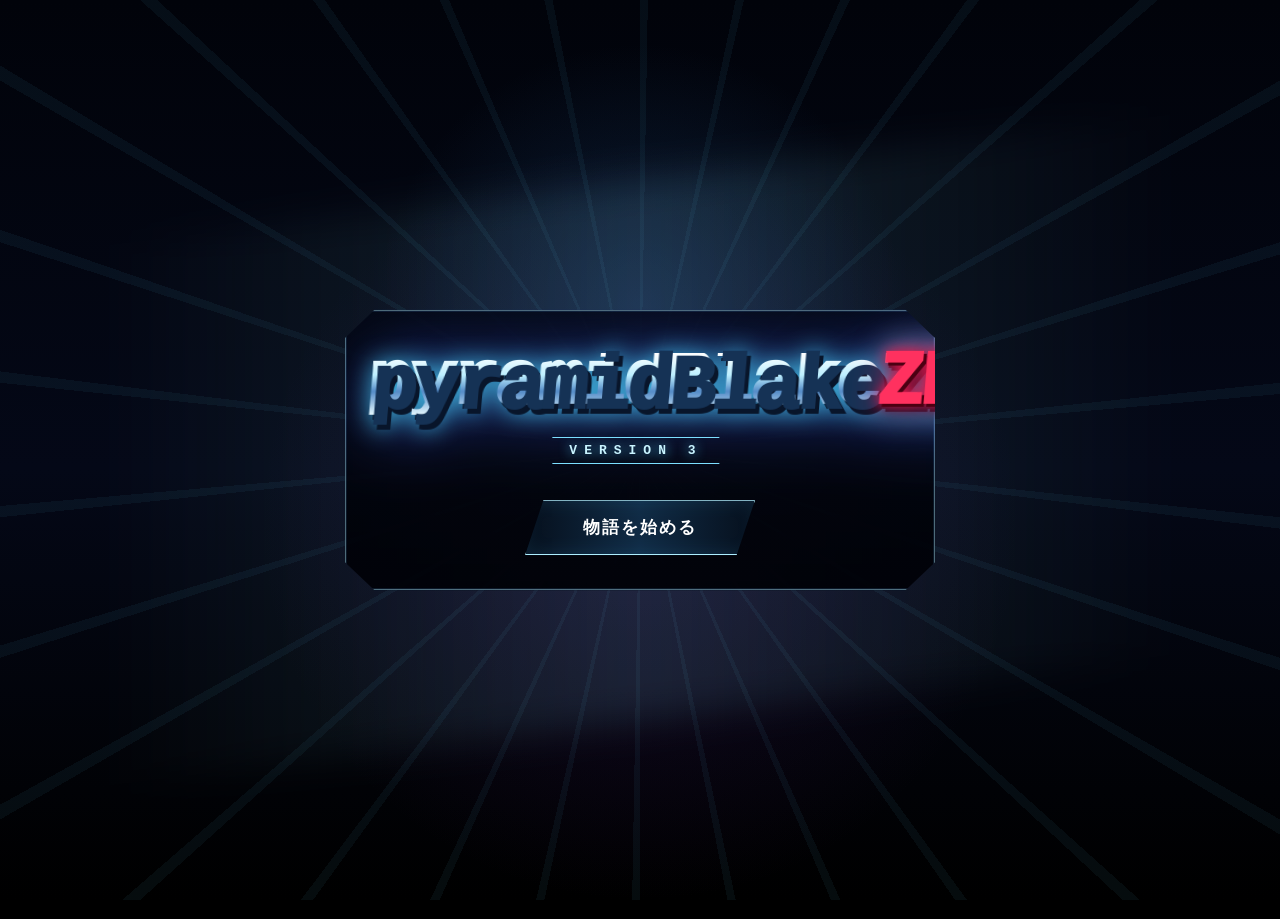
==== commit cc10cf8a: "RPG" ====
--- a/index.html
+++ b/index.html
@@ -3735,3 +3735,122 @@
  };
 })();
 </script>
+<script>
+"use strict";
+/* pyramidBlakeZERO version 3 — late-game variety / no repeated WAVE CANNON */
+(function(){
+ const G=Game;
+ document.title="pyramidBlakeZERO version3";
+ const logo=document.querySelector("#start .logo");
+ if(logo)logo.innerHTML='<span class="pbz-main">pyramidBlake<span class="pbz-zero">ZERO</span></span><span class="pbz-version">version 3</span>';
+
+ /* Disable the old timer-based WAVE CANNON. It was firing during every late defense. */
+ const prevUpdateV3=G.update;
+ G.update=function(dt){
+  prevUpdateV3.call(G,dt);
+  G.liiWaveClock=0;
+  G.liiWaveFx=0;
+ };
+
+ G.pbzRecentPatterns=[];
+ G.pbzWaveCooldown=0;
+ const prevResetV3=G.reset;
+ G.reset=function(){
+  const out=prevResetV3.apply(G,arguments);
+  G.pbzRecentPatterns=[];G.pbzWaveCooldown=0;G.liiWaveClock=0;G.liiWaveFx=0;
+  return out;
+ };
+
+ const oldSpawnV3=G.spawnPattern;
+ G.spawnPattern=function(id){
+  if(id<90)return oldSpawnV3.call(G,id);
+  const A=G.arena,add=G.addBullet,cx=A.x+A.w/2,cy=A.y+A.h/2;
+  Object.assign(G.bossFx,{handL:0,handR:0,dash:0,reach:0,eyeBeam:0,coreOpen:0});
+
+  /* GRAVITY RING: rings close in from the outside with rotating gaps. */
+  if(id===90){
+   G.toast("GRAVITY RING",.72);G.bossFx.coreOpen=3.8;
+   for(let ring=0;ring<3;ring++)for(let i=0;i<18;i++){
+    if((i+ring*3)%9===0||(i+ring*3)%9===1)continue;
+    const a=i*Math.PI*2/18+ring*.38,r=255+ring*58;
+    add(cx+Math.cos(a)*r,cy+Math.sin(a)*r,-Math.cos(a)*(150+ring*24),-Math.sin(a)*(150+ring*24),7,ring===1?"#ff75b5":"#c9f7ff","core",{warn:.55+ring*.25});
+   }
+  }
+  /* PHOTON GATE: alternating walls leave a different safe lane each row. */
+  else if(id===91){
+   G.toast("PHOTON GATE",.72);G.bossFx.eyeBeam=1.8;
+   for(let row=0;row<7;row++){
+    const gap=(row*2+G.turn)%6;
+    for(let col=0;col<8;col++){
+     if(col===gap||col===gap+1)continue;
+     add(A.x+31+col*59,A.y-45-row*76,0,285,10,row%2?"#8deaff":"#ffffff","spear",{warn:.48+row*.13});
+    }
+   }
+  }
+  /* HUNTER CROSS: corner shots curve toward the heart, followed by a cross burst. */
+  else if(id===92){
+   G.toast("HUNTER CROSS",.72);G.bossFx.eyeBeam=1.5;
+   const corners=[[A.x-28,A.y-28],[A.x+A.w+28,A.y-28],[A.x-28,A.y+A.h+28],[A.x+A.w+28,A.y+A.h+28]];
+   corners.forEach((p,s)=>{for(let i=0;i<4;i++)add(p[0],p[1],(s%2? -1:1)*(55+i*18),(s>1?-1:1)*(45+i*14),8,i%2?"#ff6e97":"#e8fbff","homing",{warn:.55+i*.18})});
+   for(let i=0;i<12;i++){const a=i*Math.PI/6;add(cx,cy,Math.cos(a)*210,Math.sin(a)*210,6,"#fff","burst",{warn:1.1})}
+  }
+  /* METEOR SWITCH: diagonal meteor lanes reverse halfway through. */
+  else if(id===93){
+   G.toast("METEOR SWITCH",.72);G.bossFx.dash=1.3;
+   for(let i=0;i<15;i++){
+    const left=i%2===0;
+    add(left?A.x-45:A.x+A.w+45,A.y-70+(i%5)*92,left?330:-330,190,13,i%3?"#ffcf68":"#fff1c7","drill",{warn:.45+Math.floor(i/5)*.35,spin:left?1.7:-1.7});
+   }
+  }
+  /* WAVE CANNON: retained as a rare attack, contained inside the arena. */
+  else if(id===94){
+   G.toast("WAVE CANNON",.72);G.bossFx.coreOpen=3;G.bossFx.eyeBeam=2;
+   const lane=G.turn%3;
+   for(let row=0;row<9;row++){
+    if(row===lane*3+1||row===lane*3+2)continue;
+    add(A.x-60,A.y+25+row*44,410,0,15,row%2?"#bcefff":"#ffffff","wave",{warn:.75+row*.025});
+   }
+   setTimeout(()=>{
+    if(G.state!=="DEFENSE")return;
+    for(let row=0;row<9;row++){
+     if(row===(2-lane)*3+1||row===(2-lane)*3+2)continue;
+     add(A.x+A.w+60,A.y+25+row*44,-410,0,15,row%2?"#bcefff":"#ffffff","wave",{warn:.35+row*.025});
+    }
+   },1050);
+  }
+ };
+
+ function choosePattern(pool){
+  let choices=pool.filter(id=>!G.pbzRecentPatterns.includes(id));
+  if(G.pbzWaveCooldown>0)choices=choices.filter(id=>id!==94);
+  if(!choices.length)choices=pool.filter(id=>id!==94);
+  const id=choices[Math.floor(Math.random()*choices.length)];
+  G.pbzRecentPatterns.push(id);if(G.pbzRecentPatterns.length>2)G.pbzRecentPatterns.shift();
+  if(G.pbzWaveCooldown>0)G.pbzWaveCooldown--;
+  if(id===94)G.pbzWaveCooldown=5;
+  return id;
+ }
+
+ /* Final defense selector: varied attacks, no back-to-back repeats, rare WAVE CANNON. */
+ G.beginDefense=function(){
+  if(G.boss.hp<=0)return;
+  if(G.timeStopTurns>0){G.timeStopTurns--;G.toast(`敵ターン停止　残り${G.timeStopTurns}`,1);return setTimeout(G.nextTurn,650)}
+  const ep=G.effectivePhase();
+  G.setState("DEFENSE");G.defenseTime=[0,7.8,8.8,9.8,10.8,12.2][ep];G.patternClock=0;G.bullets=[];G.trails=[];G.safeSpawn=1.1;
+  G.heart.x=270;G.heart.y=G.arena.y+G.arena.h-42;G.heart.inv=1.35;G.liiWaveClock=0;G.liiWaveFx=0;
+  let pool;
+  if(ep>=5)pool=[39,40,41,42,43,44,45,46,47,90,91,92,93,94];
+  else if(ep>=4)pool=[28,30,32,34,36,38,40,41,42,43,44,45,90,91,92,93,94];
+  else if(ep===3)pool=[14,18,19,22,23,24,25,26,27,28,29,30,32,33,34,35,36,38];
+  else pool=Array.from({length:40},(_,i)=>i).filter(i=>![6,7,11,20,31,37,39].includes(i));
+  const id=choosePattern(pool);G.patternId=id;G.spawnPattern(id);
+
+  /* Sometimes combine a lighter second gimmick, but not every turn. */
+  const chance=ep>=5?.52:ep>=4?.36:0;
+  if(Math.random()<chance){
+   const support=choosePattern(ep>=5?[15,23,29,33,90,91,92,93]:[15,23,29,33,34,35]);
+   setTimeout(()=>G.state==="DEFENSE"&&G.spawnPattern(support),ep>=5?1050:1350);
+  }
+ };
+})();
+</script>
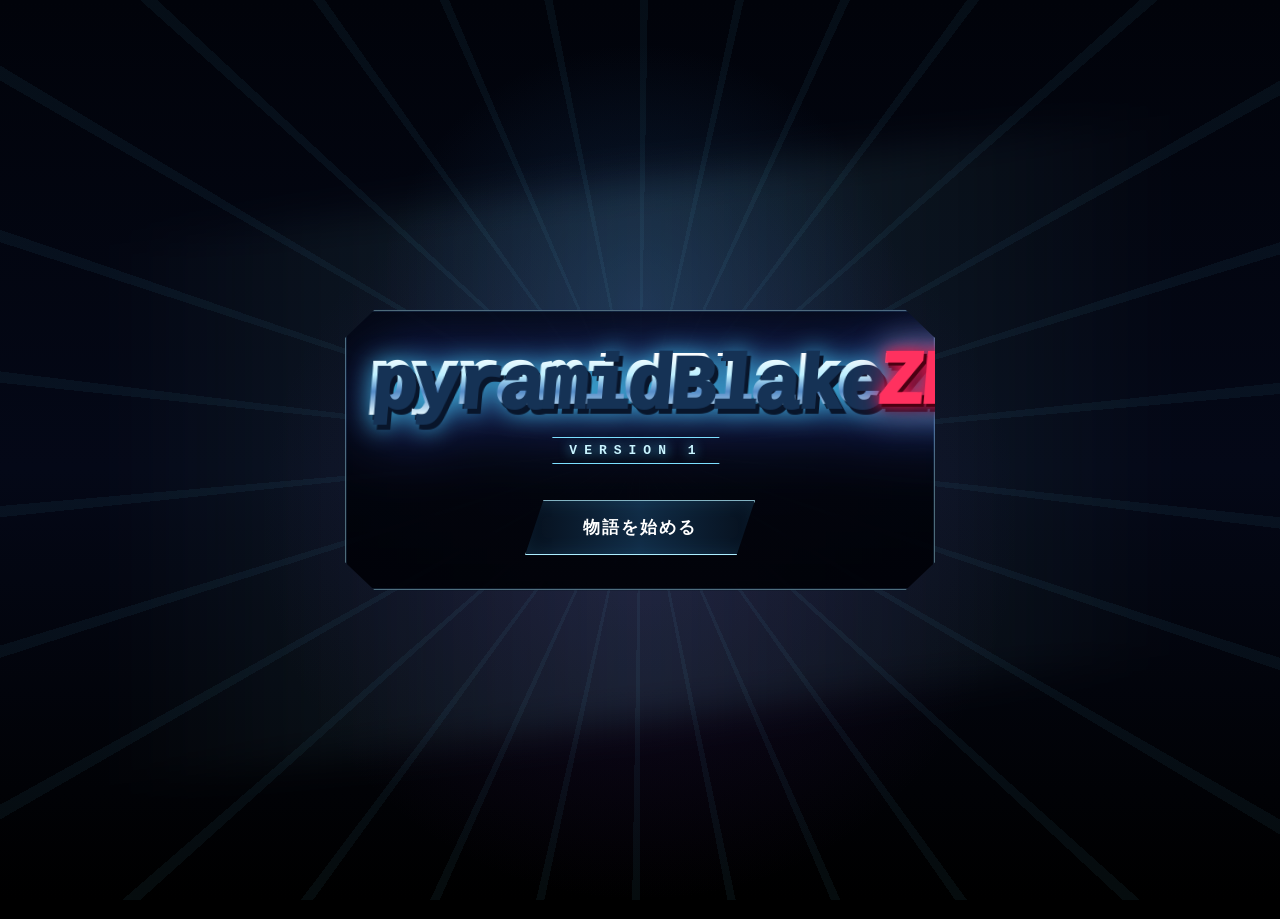
==== commit 284f9c9a: "RPG" ====
--- a/index.html
+++ b/index.html
@@ -1,4 +1,4 @@
-<!doctype html><html lang="ja"><head><meta charset="utf-8"><meta name="viewport" content="width=device-width,initial-scale=1,viewport-fit=cover,user-scalable=no"><meta name="theme-color" content="#02040b"><title>DAYBREAK L BARRIER PERFECT FIX</title><style>*{box-sizing:border-box;-webkit-user-select:none;user-select:none;-webkit-touch-callout:none}html,body{margin:0;width:100%;height:100%;overflow:hidden;background:#000;color:#fff;font-family:ui-monospace,SFMono-Regular,Menlo,monospace}body{display:grid;place-items:center}#wrap{position:relative;width:100vw;height:100dvh;background:#000}canvas{display:block;width:100%;height:100%;touch-action:none}.overlay{position:absolute;inset:0;z-index:20;display:grid;place-items:center;padding:20px;background:radial-gradient(circle at 50% 30%,#1c3157,#050711 65%,#010103)}.card{width:min(92vw,560px);padding:24px;border:3px solid #e9f7ff;background:#02040bf2;text-align:center;box-shadow:0 0 42px #000,0 0 24px #65d9ff55}.logo{font-size:clamp(30px,8vw,58px);font-weight:1000;line-height:.92;text-shadow:5px 5px 0 #153255}.logo b{color:#ffd75a}button{margin-top:18px;padding:14px 26px;border:3px solid #fff;background:#05070d;color:#fff;font:900 18px monospace}.small{font-size:12px;line-height:1.7;color:#c8d4e2}.hidden{display:none!important}#rotate{display:none;position:absolute;inset:0;z-index:50;background:#000;place-items:center;text-align:center;padding:28px;font-weight:900}@media(orientation:landscape) and (max-height:850px){#rotate{display:grid}}</style></head><body><div id="wrap"><canvas id="game" width="540" height="960"></canvas><div id="start" class="overlay"><div class="card"><div class="logo">PYRAMID BREAK ZERO<br><b><span style="font-size:56px;letter-spacing:4px;text-shadow:0 0 12px #6cf,0 0 30px #39f;">pyramidBlakeZERO</span><br><b style="font-size:24px;">version2</b></b></div><button id="startButton">物語を始める</button></div></div><div id="ending" class="overlay hidden"><div class="card"><div id="endingTitle" class="logo">DAYBREAK</div><p id="endingText"></p><button id="restartButton">もう一度</button></div></div><div id="fatal" class="overlay hidden"><div class="card"><h2>起動エラー</h2><p id="fatalText"></p><button onclick="location.reload()">再読み込み</button></div></div><div id="rotate">iPhoneを縦向きにしてください</div></div>\n<script>
+<!doctype html><html lang="ja"><head><meta charset="utf-8"><meta name="viewport" content="width=device-width,initial-scale=1,viewport-fit=cover,user-scalable=no"><meta name="theme-color" content="#02040b"><title>DAYBREAK L BARRIER PERFECT FIX</title><style>*{box-sizing:border-box;-webkit-user-select:none;user-select:none;-webkit-touch-callout:none}html,body{margin:0;width:100%;height:100%;overflow:hidden;background:#000;color:#fff;font-family:ui-monospace,SFMono-Regular,Menlo,monospace}body{display:grid;place-items:center}#wrap{position:relative;width:100vw;height:100dvh;background:#000}canvas{display:block;width:100%;height:100%;touch-action:none}.overlay{position:absolute;inset:0;z-index:20;display:grid;place-items:center;padding:20px;background:radial-gradient(circle at 50% 30%,#1c3157,#050711 65%,#010103)}.card{width:min(92vw,560px);padding:24px;border:3px solid #e9f7ff;background:#02040bf2;text-align:center;box-shadow:0 0 42px #000,0 0 24px #65d9ff55}.logo{font-size:clamp(30px,8vw,58px);font-weight:1000;line-height:.92;text-shadow:5px 5px 0 #153255}.logo b{color:#ffd75a}button{margin-top:18px;padding:14px 26px;border:3px solid #fff;background:#05070d;color:#fff;font:900 18px monospace}.small{font-size:12px;line-height:1.7;color:#c8d4e2}.hidden{display:none!important}#rotate{display:none;position:absolute;inset:0;z-index:50;background:#000;place-items:center;text-align:center;padding:28px;font-weight:900}@media(orientation:landscape) and (max-height:850px){#rotate{display:grid}}</style></head><body><div id="wrap"><canvas id="game" width="540" height="960"></canvas><div id="start" class="overlay"><div class="card"><div class="logo">PYRAMID BREAK ZERO<br><b><span style="font-size:56px;letter-spacing:4px;text-shadow:0 0 12px #6cf,0 0 30px #39f;">pyramidBlakeZERO</span><br><b style="font-size:24px;">version1</b></b></div><button id="startButton">物語を始める</button></div></div><div id="ending" class="overlay hidden"><div class="card"><div id="endingTitle" class="logo">DAYBREAK</div><p id="endingText"></p><button id="restartButton">もう一度</button></div></div><div id="fatal" class="overlay hidden"><div class="card"><h2>起動エラー</h2><p id="fatalText"></p><button onclick="location.reload()">再読み込み</button></div></div><div id="rotate">iPhoneを縦向きにしてください</div></div>\n<script>
 (function(){
   if(!CanvasRenderingContext2D.prototype.roundRect){
     CanvasRenderingContext2D.prototype.roundRect=function(x,y,w,h,r){
@@ -2191,7 +2191,7 @@
    G.liiWaveClock=(G.liiWaveClock||0)+dt;
    if(G.liiWaveClock>=7.2){
     G.liiWaveClock=0;
-    G.liiWaveFx=1.55;
+    G.liiWaveFx=3.15;
     G.shake=Math.max(G.shake||0,7);
     try{G.sfxBeam()}catch(e){try{G.sfxBarrier()}catch(_){}}
    }
@@ -2231,10 +2231,9 @@
 
   /* Slow whiteout wave-cannon attack. It adds no bullets and therefore stays lightweight. */
   if(G.state==="DEFENSE"&&G.boss.hp<=RAGE_HP&&G.liiWaveFx>0){
-   const elapsed=1.55-G.liiWaveFx;
-   /* version 2: ENERGY CHARGE is completely removed; the cannon fires immediately. */
-   const charge=1;
-   const fire=Math.min(1,elapsed/.22);
+   const elapsed=3.15-G.liiWaveFx;
+   const charge=Math.min(1,elapsed/1.85);
+   const fire=Math.max(0,(elapsed-1.75)/1.4);
    const white=(G.pbzFxEnabled?Math.min(.22,charge*.16+fire*.08):0);
    g.save();
    g.globalAlpha=white;g.fillStyle="#fff";g.fillRect(G.arena.x,G.arena.y,G.arena.w,G.arena.h);
@@ -2254,12 +2253,12 @@
     g.beginPath();g.arc(270,190,r,0,Math.PI*2);g.stroke();
    }
    g.globalCompositeOperation="source-over";
-   g.globalAlpha=Math.min(1,charge*1.2);G.T("WAVE CANNON",270,330,18,"#07101b","center");
+   g.globalAlpha=Math.min(1,charge*1.2);G.T(fire>0?"WAVE CANNON":"ENERGY CHARGE",270,330,18,"#07101b","center");
    g.restore();
   }
  };
 
- document.title="pyramidBlakeZERO version2";
+ document.title="DAYBREAK LII CENTER MAX WAVE CANNON FIX";
  const logo=document.querySelector('.logo b');
  if(logo)logo.innerHTML='DAYBREAK LII<br>CENTER MAX WAVE CANNON FIX';
 })();
@@ -3675,12 +3674,12 @@
 </style>
 <script>
 "use strict";
-/* pyramidBlakeZERO version2 — ENERGY CHARGE removed */
+/* pyramidBlakeZERO version1 — final title and eye-friendly arena-only warning effects */
 (function(){
  const G=Game, RAGE_HP=1200000;
- document.title="pyramidBlakeZERO version2";
+ document.title="pyramidBlakeZERO version1";
  const logo=document.querySelector("#start .logo");
- if(logo)logo.innerHTML='<span class="pbz-main">pyramidBlake<span class="pbz-zero">ZERO</span></span><span class="pbz-version">version 2</span>';
+ if(logo)logo.innerHTML='<span class="pbz-main">pyramidBlake<span class="pbz-zero">ZERO</span></span><span class="pbz-version">version 1</span>';
  const startButton=document.getElementById("startButton");
  if(startButton)startButton.textContent="物語を始める";
 
@@ -3735,122 +3734,3 @@
  };
 })();
 </script>
-<script>
-"use strict";
-/* pyramidBlakeZERO version 3 — late-game variety / no repeated WAVE CANNON */
-(function(){
- const G=Game;
- document.title="pyramidBlakeZERO version3";
- const logo=document.querySelector("#start .logo");
- if(logo)logo.innerHTML='<span class="pbz-main">pyramidBlake<span class="pbz-zero">ZERO</span></span><span class="pbz-version">version 3</span>';
-
- /* Disable the old timer-based WAVE CANNON. It was firing during every late defense. */
- const prevUpdateV3=G.update;
- G.update=function(dt){
-  prevUpdateV3.call(G,dt);
-  G.liiWaveClock=0;
-  G.liiWaveFx=0;
- };
-
- G.pbzRecentPatterns=[];
- G.pbzWaveCooldown=0;
- const prevResetV3=G.reset;
- G.reset=function(){
-  const out=prevResetV3.apply(G,arguments);
-  G.pbzRecentPatterns=[];G.pbzWaveCooldown=0;G.liiWaveClock=0;G.liiWaveFx=0;
-  return out;
- };
-
- const oldSpawnV3=G.spawnPattern;
- G.spawnPattern=function(id){
-  if(id<90)return oldSpawnV3.call(G,id);
-  const A=G.arena,add=G.addBullet,cx=A.x+A.w/2,cy=A.y+A.h/2;
-  Object.assign(G.bossFx,{handL:0,handR:0,dash:0,reach:0,eyeBeam:0,coreOpen:0});
-
-  /* GRAVITY RING: rings close in from the outside with rotating gaps. */
-  if(id===90){
-   G.toast("GRAVITY RING",.72);G.bossFx.coreOpen=3.8;
-   for(let ring=0;ring<3;ring++)for(let i=0;i<18;i++){
-    if((i+ring*3)%9===0||(i+ring*3)%9===1)continue;
-    const a=i*Math.PI*2/18+ring*.38,r=255+ring*58;
-    add(cx+Math.cos(a)*r,cy+Math.sin(a)*r,-Math.cos(a)*(150+ring*24),-Math.sin(a)*(150+ring*24),7,ring===1?"#ff75b5":"#c9f7ff","core",{warn:.55+ring*.25});
-   }
-  }
-  /* PHOTON GATE: alternating walls leave a different safe lane each row. */
-  else if(id===91){
-   G.toast("PHOTON GATE",.72);G.bossFx.eyeBeam=1.8;
-   for(let row=0;row<7;row++){
-    const gap=(row*2+G.turn)%6;
-    for(let col=0;col<8;col++){
-     if(col===gap||col===gap+1)continue;
-     add(A.x+31+col*59,A.y-45-row*76,0,285,10,row%2?"#8deaff":"#ffffff","spear",{warn:.48+row*.13});
-    }
-   }
-  }
-  /* HUNTER CROSS: corner shots curve toward the heart, followed by a cross burst. */
-  else if(id===92){
-   G.toast("HUNTER CROSS",.72);G.bossFx.eyeBeam=1.5;
-   const corners=[[A.x-28,A.y-28],[A.x+A.w+28,A.y-28],[A.x-28,A.y+A.h+28],[A.x+A.w+28,A.y+A.h+28]];
-   corners.forEach((p,s)=>{for(let i=0;i<4;i++)add(p[0],p[1],(s%2? -1:1)*(55+i*18),(s>1?-1:1)*(45+i*14),8,i%2?"#ff6e97":"#e8fbff","homing",{warn:.55+i*.18})});
-   for(let i=0;i<12;i++){const a=i*Math.PI/6;add(cx,cy,Math.cos(a)*210,Math.sin(a)*210,6,"#fff","burst",{warn:1.1})}
-  }
-  /* METEOR SWITCH: diagonal meteor lanes reverse halfway through. */
-  else if(id===93){
-   G.toast("METEOR SWITCH",.72);G.bossFx.dash=1.3;
-   for(let i=0;i<15;i++){
-    const left=i%2===0;
-    add(left?A.x-45:A.x+A.w+45,A.y-70+(i%5)*92,left?330:-330,190,13,i%3?"#ffcf68":"#fff1c7","drill",{warn:.45+Math.floor(i/5)*.35,spin:left?1.7:-1.7});
-   }
-  }
-  /* WAVE CANNON: retained as a rare attack, contained inside the arena. */
-  else if(id===94){
-   G.toast("WAVE CANNON",.72);G.bossFx.coreOpen=3;G.bossFx.eyeBeam=2;
-   const lane=G.turn%3;
-   for(let row=0;row<9;row++){
-    if(row===lane*3+1||row===lane*3+2)continue;
-    add(A.x-60,A.y+25+row*44,410,0,15,row%2?"#bcefff":"#ffffff","wave",{warn:.75+row*.025});
-   }
-   setTimeout(()=>{
-    if(G.state!=="DEFENSE")return;
-    for(let row=0;row<9;row++){
-     if(row===(2-lane)*3+1||row===(2-lane)*3+2)continue;
-     add(A.x+A.w+60,A.y+25+row*44,-410,0,15,row%2?"#bcefff":"#ffffff","wave",{warn:.35+row*.025});
-    }
-   },1050);
-  }
- };
-
- function choosePattern(pool){
-  let choices=pool.filter(id=>!G.pbzRecentPatterns.includes(id));
-  if(G.pbzWaveCooldown>0)choices=choices.filter(id=>id!==94);
-  if(!choices.length)choices=pool.filter(id=>id!==94);
-  const id=choices[Math.floor(Math.random()*choices.length)];
-  G.pbzRecentPatterns.push(id);if(G.pbzRecentPatterns.length>2)G.pbzRecentPatterns.shift();
-  if(G.pbzWaveCooldown>0)G.pbzWaveCooldown--;
-  if(id===94)G.pbzWaveCooldown=5;
-  return id;
- }
-
- /* Final defense selector: varied attacks, no back-to-back repeats, rare WAVE CANNON. */
- G.beginDefense=function(){
-  if(G.boss.hp<=0)return;
-  if(G.timeStopTurns>0){G.timeStopTurns--;G.toast(`敵ターン停止　残り${G.timeStopTurns}`,1);return setTimeout(G.nextTurn,650)}
-  const ep=G.effectivePhase();
-  G.setState("DEFENSE");G.defenseTime=[0,7.8,8.8,9.8,10.8,12.2][ep];G.patternClock=0;G.bullets=[];G.trails=[];G.safeSpawn=1.1;
-  G.heart.x=270;G.heart.y=G.arena.y+G.arena.h-42;G.heart.inv=1.35;G.liiWaveClock=0;G.liiWaveFx=0;
-  let pool;
-  if(ep>=5)pool=[39,40,41,42,43,44,45,46,47,90,91,92,93,94];
-  else if(ep>=4)pool=[28,30,32,34,36,38,40,41,42,43,44,45,90,91,92,93,94];
-  else if(ep===3)pool=[14,18,19,22,23,24,25,26,27,28,29,30,32,33,34,35,36,38];
-  else pool=Array.from({length:40},(_,i)=>i).filter(i=>![6,7,11,20,31,37,39].includes(i));
-  const id=choosePattern(pool);G.patternId=id;G.spawnPattern(id);
-
-  /* Sometimes combine a lighter second gimmick, but not every turn. */
-  const chance=ep>=5?.52:ep>=4?.36:0;
-  if(Math.random()<chance){
-   const support=choosePattern(ep>=5?[15,23,29,33,90,91,92,93]:[15,23,29,33,34,35]);
-   setTimeout(()=>G.state==="DEFENSE"&&G.spawnPattern(support),ep>=5?1050:1350);
-  }
- };
-})();
-</script>
